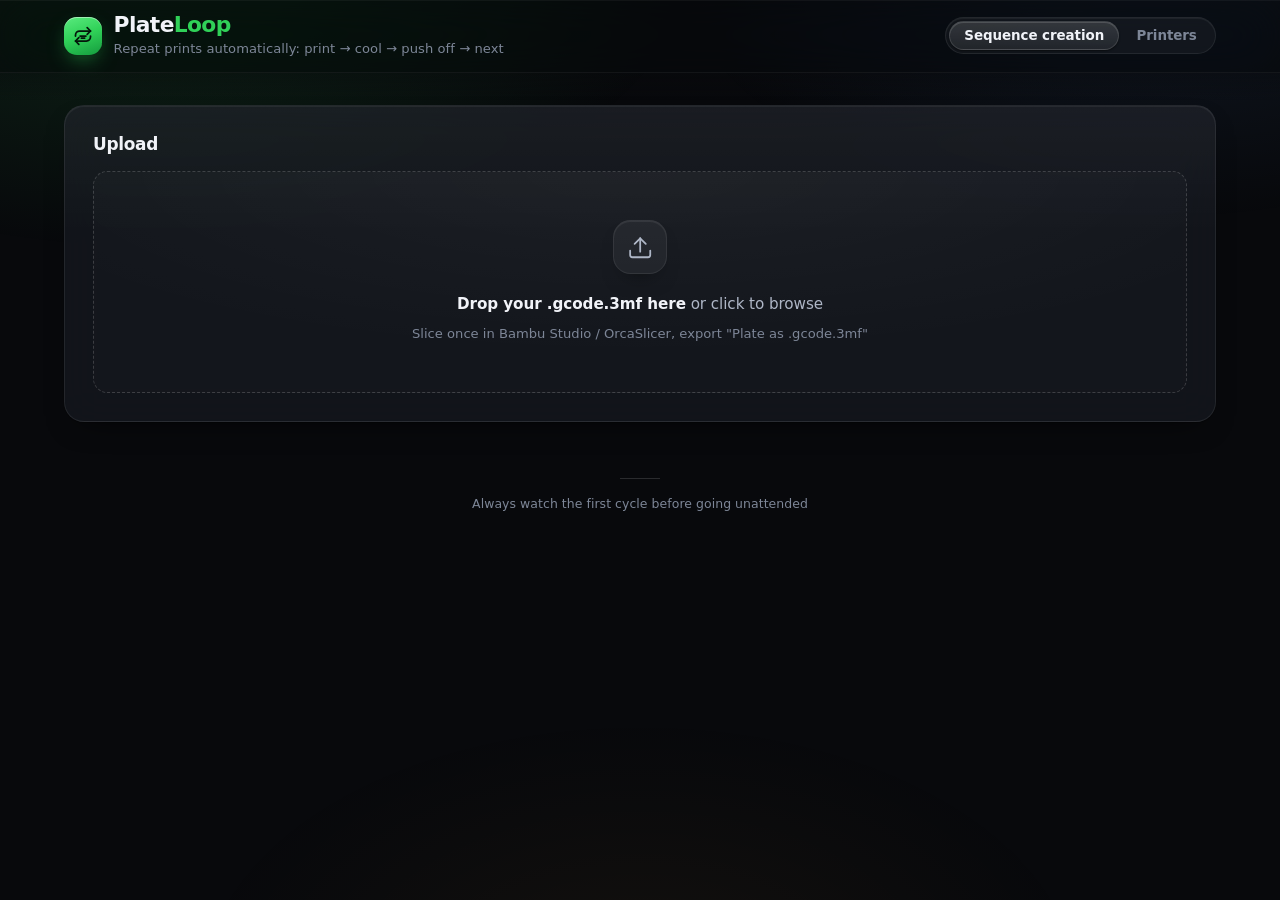
==== app/static/index.html @ 8f8ca14a "Rename to PlateLoop and refresh the interface - Rename product references across docs, Docker, CI, A" ====
<!DOCTYPE html>
<html lang="en">
<head>
<meta charset="utf-8">
<meta name="viewport" content="width=device-width, initial-scale=1">
<title>PlateLoop</title>
<style>
:root {
  color-scheme: dark;
  --bg: #08090c;
  --surface-0: #0d0f13;
  --surface-1: rgba(23, 26, 33, .72);
  --surface-2: rgba(10, 12, 16, .55);
  --surface-3: rgba(255, 255, 255, .055);
  --line-1: rgba(255, 255, 255, .075);
  --line-2: rgba(255, 255, 255, .14);
  --text-1: #f1f3f8;
  --text-2: #aeb6c6;
  --text-3: #7d8697;
  --accent: #30d158;
  --accent-dim: #1fb04a;
  --accent-ink: #03150a;
  --warning: #ffb340;
  --danger: #ff6b6b;
  --info: #64a8ff;
  --radius-1: .625rem;
  --radius-2: .9rem;
  --radius-3: 1.25rem;
  --radius-4: 1.75rem;
  --space-1: .25rem;
  --space-2: .5rem;
  --space-3: .75rem;
  --space-4: 1rem;
  --space-5: 1.5rem;
  --space-6: 2rem;
  --space-7: 2.5rem;
  --shadow-1: 0 1px 1px rgba(0, 0, 0, .35), 0 12px 32px -18px rgba(0, 0, 0, .9);
  --shadow-2: 0 40px 100px -24px rgba(0, 0, 0, .95);
  --ease-out: cubic-bezier(.16, 1, .3, 1);
  --spring: cubic-bezier(.22, 1, .36, 1);
  --focus-ring: 0 0 0 4px rgba(48, 209, 88, .16);
}

* { box-sizing: border-box; }
html { -webkit-text-size-adjust: 100%; scroll-behavior: smooth; }
body {
  margin: 0;
  font-family: system-ui, -apple-system, "Segoe UI", sans-serif;
  font-size: 100%;
  line-height: 1.5;
  color: var(--text-1);
  background: var(--bg);
  font-optical-sizing: auto;
  -webkit-font-smoothing: antialiased;
  text-rendering: optimizeLegibility;
}
a { color: var(--accent); text-decoration-thickness: 1px; text-underline-offset: 2px; }
::selection { background: rgba(48, 209, 88, .28); color: #fff; }
:focus-visible { outline: 2px solid rgba(48, 209, 88, .85); outline-offset: 3px; border-radius: var(--radius-1); box-shadow: none; }

/* ambient light behind the translucent material */
.ambient {
  position: fixed;
  inset: 0;
  z-index: -1;
  pointer-events: none;
  background:
    radial-gradient(900px 520px at 12% -8%, rgba(48, 209, 88, .16), transparent 62%),
    radial-gradient(820px 460px at 90% -6%, rgba(100, 168, 255, .10), transparent 60%),
    radial-gradient(700px 420px at 50% 110%, rgba(255, 179, 64, .05), transparent 65%);
}

/* layout */
.wrap { width: 100%; max-width: 76rem; margin: 0 auto; padding: var(--space-6); }

/* floating translucent chrome */
.topbar {
  position: sticky;
  top: 0;
  z-index: 40;
  background: rgba(8, 9, 12, .58);
  -webkit-backdrop-filter: blur(24px) saturate(170%);
  backdrop-filter: blur(24px) saturate(170%);
  border-bottom: 1px solid var(--line-1);
  box-shadow: 0 1px 0 rgba(255, 255, 255, .045) inset;
}
.topbar::after {
  content: "";
  position: absolute;
  left: 0;
  right: 0;
  bottom: -28px;
  height: 28px;
  pointer-events: none;
  background: linear-gradient(rgba(8, 9, 12, .34), transparent);
}
.topbar-inner {
  display: flex;
  align-items: center;
  justify-content: space-between;
  gap: var(--space-5);
  padding-top: .8rem;
  padding-bottom: .8rem;
}
header.top { display: flex; align-items: center; gap: var(--space-3); min-width: 0; }
.logo {
  width: 2.35rem;
  height: 2.35rem;
  border-radius: .8rem;
  background: linear-gradient(160deg, #5aeb7f, var(--accent) 48%, #159b3e);
  display: grid;
  place-items: center;
  flex-shrink: 0;
  box-shadow:
    0 1px 0 rgba(255, 255, 255, .45) inset,
    0 8px 22px -8px rgba(48, 209, 88, .75),
    0 1px 2px rgba(0, 0, 0, .5);
}
.logo svg { width: 1.25rem; height: 1.25rem; }
h1 {
  font-size: clamp(1.15rem, 1.7vw, 1.4rem);
  line-height: 1.1;
  margin: 0;
  letter-spacing: -.028em;
  font-weight: 680;
}
h1 b { color: var(--accent); font-weight: 680; }
.tagline { color: var(--text-3); font-size: .82rem; letter-spacing: .004em; margin-top: .15rem; }

/* segmented page control */
.tabs {
  position: relative;
  display: inline-flex;
  gap: .125rem;
  flex-shrink: 0;
  padding: .1875rem;
  border: 1px solid var(--line-1);
  border-radius: 999px;
  background: rgba(255, 255, 255, .045);
  box-shadow: 0 1px 0 rgba(255, 255, 255, .05) inset;
}
.tab {
  position: relative;
  z-index: 1;
  background: none;
  border: 0;
  border-radius: 999px;
  color: var(--text-3);
  font-size: .84rem;
  font-weight: 600;
  letter-spacing: -.005em;
  padding: .45rem .95rem;
  cursor: pointer;
  font-family: inherit;
  white-space: nowrap;
  transition: color .22s var(--ease-out), transform .16s var(--spring);
}
.tab:hover:not(.is-active) { color: var(--text-2); }
.tab:active { transform: scale(.97); }
.tab.is-active { color: var(--text-1); }
.tab-indicator {
  position: absolute;
  z-index: 0;
  top: .1875rem;
  bottom: .1875rem;
  left: 0;
  width: 0;
  border-radius: 999px;
  background: linear-gradient(180deg, rgba(255, 255, 255, .14), rgba(255, 255, 255, .07));
  border: 1px solid rgba(255, 255, 255, .12);
  box-shadow: 0 1px 2px rgba(0, 0, 0, .45), 0 1px 0 rgba(255, 255, 255, .14) inset;
  transition: transform .42s var(--spring), width .42s var(--spring);
  pointer-events: none;
}

/* cards: layered, translucent material */
.grid { display: grid; grid-template-columns: 1fr; gap: var(--space-5); align-items: start; }
body.has-file .grid { grid-template-columns: minmax(0, 1fr) 23rem; }
main { min-width: 0; }
.side { position: sticky; top: 5.75rem; display: flex; flex-direction: column; gap: var(--space-4); }

.card {
  position: relative;
  background:
    linear-gradient(180deg, rgba(255, 255, 255, .035), transparent 8rem),
    var(--surface-1);
  border: 1px solid var(--line-1);
  border-radius: var(--radius-3);
  padding: clamp(1.15rem, 2.4vw, 1.75rem);
  box-shadow: var(--shadow-1), 0 1px 0 rgba(255, 255, 255, .055) inset;
  -webkit-backdrop-filter: blur(20px) saturate(150%);
  backdrop-filter: blur(20px) saturate(150%);
}
.card + .card { margin-top: var(--space-4); }
.card h2 {
  font-size: 1.06rem;
  line-height: 1.25;
  margin: 0 0 var(--space-4);
  display: flex;
  align-items: center;
  gap: var(--space-2);
  letter-spacing: -.018em;
  font-weight: 650;
}
.hint { color: var(--text-3); font-size: .82rem; line-height: 1.5; margin: var(--space-2) 0 0; }

/* upload target */
.drop {
  position: relative;
  border: 1.5px dashed rgba(255, 255, 255, .17);
  border-radius: var(--radius-2);
  padding: clamp(1.75rem, 5vw, 3rem) var(--space-5);
  text-align: center;
  cursor: pointer;
  background:
    radial-gradient(90% 120% at 50% 0%, rgba(255, 255, 255, .035), transparent 70%),
    rgba(255, 255, 255, .012);
  transition:
    border-color .22s var(--ease-out),
    background .22s var(--ease-out),
    transform .22s var(--spring),
    box-shadow .22s var(--ease-out);
}
.drop:hover, .drop.is-over {
  border-color: rgba(48, 209, 88, .6);
  background:
    radial-gradient(90% 120% at 50% 0%, rgba(48, 209, 88, .1), transparent 70%),
    rgba(48, 209, 88, .025);
  box-shadow: 0 0 0 1px rgba(48, 209, 88, .08) inset;
}
.drop.is-over { transform: scale(1.004); }
.drop:active { transform: scale(.996); }
.drop.is-invalid {
  border-color: rgba(255, 107, 107, .65);
  background: rgba(255, 107, 107, .05);
  animation: nudge .32s var(--ease-out);
}
.drop .placeholder svg {
  width: 3.4rem;
  height: 3.4rem;
  padding: .8rem;
  border-radius: 1.1rem;
  color: var(--text-2);
  background: rgba(255, 255, 255, .05);
  border: 1px solid var(--line-1);
  box-shadow: 0 1px 0 rgba(255, 255, 255, .07) inset, 0 12px 24px -16px rgba(0, 0, 0, .9);
  margin-bottom: var(--space-3);
  transition: color .22s var(--ease-out), transform .3s var(--spring), border-color .22s;
}
.drop:hover .placeholder svg, .drop.is-over .placeholder svg {
  color: var(--accent);
  border-color: rgba(48, 209, 88, .3);
  transform: translateY(-2px);
}
.drop .dt { font-size: .95rem; color: var(--text-2); letter-spacing: -.005em; }
.drop .dt b { color: var(--text-1); font-weight: 640; }
.drop .fileinfo { display: none; }
.drop.has-file .fileinfo { display: block; }
.drop.has-file .placeholder { display: none; }
.fileinfo svg { filter: drop-shadow(0 6px 14px rgba(48, 209, 88, .25)); }
.fileinfo .fname { font-weight: 640; word-break: break-all; letter-spacing: -.01em; margin-top: .1rem; }
.fileinfo .fmeta { color: var(--text-3); font-size: .8rem; margin-top: .1rem; font-variant-numeric: tabular-nums; }

/* buttons: press feedback is immediate, release settles with a spring curve */
.btn {
  position: relative;
  display: inline-flex;
  align-items: center;
  justify-content: center;
  width: 100%;
  margin-top: var(--space-4);
  padding: .72rem 1.25rem;
  border: 0;
  border-radius: var(--radius-2);
  background: linear-gradient(180deg, #4be173, var(--accent) 52%, #22b64b);
  color: var(--accent-ink);
  font-family: inherit;
  font-size: .94rem;
  font-weight: 680;
  letter-spacing: -.012em;
  text-align: center;
  text-decoration: none;
  white-space: nowrap;
  cursor: pointer;
  box-shadow:
    0 1px 0 rgba(255, 255, 255, .4) inset,
    0 1px 2px rgba(0, 0, 0, .35),
    0 10px 26px -10px rgba(48, 209, 88, .65);
  transition: transform .2s var(--spring), filter .18s var(--ease-out), box-shadow .2s var(--ease-out);
  -webkit-tap-highlight-color: transparent;
}
.btn:hover { filter: brightness(1.06); box-shadow: 0 1px 0 rgba(255, 255, 255, .45) inset, 0 2px 3px rgba(0, 0, 0, .35), 0 14px 32px -10px rgba(48, 209, 88, .8); }
.btn:active { transform: scale(.97); transition-duration: .09s; filter: brightness(.98); }
.btn:disabled { opacity: .4; cursor: not-allowed; filter: saturate(.35); transform: none; box-shadow: none; }
.btn-ghost {
  background: linear-gradient(180deg, rgba(255, 255, 255, .075), rgba(255, 255, 255, .035));
  color: var(--text-2);
  border: 1px solid var(--line-2);
  box-shadow: 0 1px 0 rgba(255, 255, 255, .07) inset, 0 1px 2px rgba(0, 0, 0, .3);
}
.btn-ghost:hover { color: var(--text-1); filter: brightness(1.08); box-shadow: 0 1px 0 rgba(255, 255, 255, .1) inset, 0 1px 2px rgba(0, 0, 0, .3); }
.btn:focus-visible { outline: none; box-shadow: var(--focus-ring), 0 0 0 2px var(--bg); }
.btn-sm { width: auto; padding: .44rem .9rem; font-size: .83rem; font-weight: 620; margin-top: 0; border-radius: .7rem; }
.btn-row { display: flex; gap: var(--space-2); margin-top: 0; }

/* settings groups */
fieldset.group {
  border: 1px solid var(--line-1);
  border-radius: var(--radius-2);
  background: rgba(255, 255, 255, .015);
  padding: var(--space-3) var(--space-4) var(--space-4);
  margin: var(--space-4) 0 0;
  min-width: 0;
}
fieldset.group legend {
  font-size: .72rem;
  text-transform: uppercase;
  letter-spacing: .09em;
  color: var(--text-3);
  padding: 0 .4rem;
  font-weight: 650;
}
.field { margin-top: var(--space-3); }
.field label { display: block; font-size: .86rem; color: var(--text-2); margin-bottom: .3rem; font-weight: 560; letter-spacing: -.003em; }
.field input[type=number] {
  width: 100%;
  height: 2.75rem;
  padding: 0 .8rem;
  background: rgba(0, 0, 0, .28);
  color: var(--text-1);
  border: 1px solid var(--line-2);
  border-radius: var(--radius-1);
  font-size: .95rem;
  font-family: inherit;
  font-variant-numeric: tabular-nums;
  box-shadow: 0 1px 2px rgba(0, 0, 0, .45) inset;
  transition: border-color .18s var(--ease-out), box-shadow .18s var(--ease-out), background .18s var(--ease-out);
}
.field input[type=number]:hover { border-color: rgba(255, 255, 255, .2); }
.field input[type=number]:focus {
  outline: none;
  border-color: rgba(48, 209, 88, .7);
  background: rgba(0, 0, 0, .36);
  box-shadow: var(--focus-ring), 0 1px 2px rgba(0, 0, 0, .45) inset;
}
.field small.hint-inline { display: block; color: var(--text-3); font-size: .76rem; line-height: 1.45; margin-top: .28rem; }
.two { display: grid; grid-template-columns: 1fr 1fr; gap: var(--space-3); }

/* status chips + alerts */
.badge {
  display: inline-flex;
  align-items: center;
  gap: .35rem;
  font-size: .75rem;
  font-weight: 650;
  padding: .22rem .6rem;
  border-radius: 999px;
  border: 1px solid;
  letter-spacing: .002em;
  line-height: 1.35;
}
.badge.ok { color: var(--accent); border-color: rgba(48, 209, 88, .38); background: rgba(48, 209, 88, .09); }
.badge.warn { color: var(--warning); border-color: rgba(255, 179, 64, .38); background: rgba(255, 179, 64, .09); }
.badge.err { color: var(--danger); border-color: rgba(255, 107, 107, .38); background: rgba(255, 107, 107, .09); }
.badge.info { color: var(--info); border-color: rgba(100, 168, 255, .38); background: rgba(100, 168, 255, .09); }
.alert {
  display: flex;
  gap: .6rem;
  align-items: flex-start;
  padding: .7rem .85rem;
  border-radius: var(--radius-1);
  font-size: .84rem;
  line-height: 1.45;
  margin-top: var(--space-3);
  border: 1px solid;
  -webkit-backdrop-filter: blur(10px);
  backdrop-filter: blur(10px);
}
.alert::before {
  content: "";
  width: .42rem;
  height: .42rem;
  border-radius: 50%;
  margin-top: .45em;
  flex: 0 0 auto;
  background: currentColor;
  box-shadow: 0 0 10px currentColor;
  opacity: .9;
}
.alert.warn { color: #f5c67a; border-color: rgba(255, 179, 64, .3); background: rgba(255, 179, 64, .07); }
.alert.err { color: #ffa8a8; border-color: rgba(255, 107, 107, .3); background: rgba(255, 107, 107, .07); }
.alert.info { color: #b5d3ff; border-color: rgba(100, 168, 255, .3); background: rgba(100, 168, 255, .07); }
.alert b { font-weight: 650; }
.alert .retry { margin-left: auto; flex-shrink: 0; }

/* plate content */
.stats-flex { display: flex; gap: var(--space-4); flex-wrap: wrap; }
.stats-thumb {
  width: 100%;
  max-width: 17.5rem;
  border-radius: var(--radius-2);
  background: var(--surface-2);
  border: 1px solid var(--line-1);
  display: block;
  box-shadow: 0 14px 30px -20px rgba(0, 0, 0, .9), 0 1px 0 rgba(255, 255, 255, .045) inset;
}
.table-scroll { overflow-x: auto; }
table.stat { width: 100%; border-collapse: collapse; font-size: .88rem; }
table.stat td { padding: .25rem .6rem .25rem 0; vertical-align: top; }
table.stat td:first-child { color: var(--text-3); white-space: nowrap; width: 1%; }
table.stat td:last-child { color: var(--text-1); }
table.objtable { width: 100%; border-collapse: collapse; font-size: .84rem; }
table.objtable th {
  text-align: left;
  color: var(--text-3);
  font-size: .72rem;
  text-transform: uppercase;
  letter-spacing: .06em;
  padding: .5rem .6rem .5rem 0;
  border-bottom: 1px solid var(--line-2);
  font-weight: 650;
  white-space: nowrap;
}
table.objtable td { padding: .55rem .6rem .55rem 0; border-bottom: 1px solid var(--line-1); vertical-align: middle; }
table.objtable tbody tr { transition: background .16s var(--ease-out); }
table.objtable tbody tr:hover { background: rgba(255, 255, 255, .022); }
table.objtable tr:last-child td { border-bottom: 0; }
table.objtable .objname { font-weight: 600; white-space: nowrap; letter-spacing: -.005em; }
table.objtable .mono { font-variant-numeric: tabular-nums; white-space: nowrap; }

.plate-totals {
  display: flex;
  gap: var(--space-5);
  flex-wrap: wrap;
  margin-top: var(--space-3);
  padding: .7rem .9rem;
  background: rgba(255, 255, 255, .025);
  border: 1px solid var(--line-1);
  border-radius: var(--radius-1);
  font-size: .84rem;
  box-shadow: 0 1px 0 rgba(255, 255, 255, .035) inset;
}
.plate-flex { display: flex; gap: var(--space-4); flex-wrap: wrap; align-items: flex-start; }
.plate-visual { flex: 0 0 13.75rem; }
.plate-visual .stats-thumb { width: 100%; max-width: 13.75rem; }
.plate-data { flex: 1 1 17rem; min-width: 0; }
.plate-fil-colors { display: flex; gap: .375rem; flex-wrap: wrap; margin-top: var(--space-2); }
.plate-block + .plate-block { border-top: 1px solid var(--line-1); margin-top: var(--space-5); padding-top: var(--space-5); }
.plate-prints { margin-top: var(--space-3); max-width: 15rem; }

.plate-tabs { display: flex; gap: .375rem; flex-wrap: wrap; }
.plate-tabs button {
  background: rgba(255, 255, 255, .04);
  color: var(--text-2);
  border: 1px solid var(--line-2);
  border-radius: 999px;
  padding: .2rem .65rem;
  font-size: .75rem;
  font-weight: 600;
  cursor: pointer;
  font-family: inherit;
  transition: color .16s var(--ease-out), background .16s, border-color .16s, transform .14s var(--spring);
}
.plate-tabs button:hover { color: var(--text-1); background: rgba(255, 255, 255, .07); }
.plate-tabs button:active { transform: scale(.96); }
.plate-tabs button.is-active { color: var(--accent); border-color: rgba(48, 209, 88, .5); background: rgba(48, 209, 88, .1); }

.total-check { margin-top: var(--space-3); display: flex; gap: var(--space-2); flex-wrap: wrap; align-items: center; }
.plate-totals .pt-item { color: var(--text-2); }
.plate-totals .pt-item b { color: var(--text-1); font-weight: 640; }

.total-card {
  background:
    linear-gradient(180deg, rgba(255, 255, 255, .04), rgba(255, 255, 255, .012)),
    rgba(10, 12, 16, .35);
  border: 1px solid var(--line-1);
  border-radius: var(--radius-2);
  padding: var(--space-4);
  margin-top: var(--space-4);
  box-shadow: 0 1px 0 rgba(255, 255, 255, .045) inset;
}
.total-card .tt {
  font-size: .72rem;
  text-transform: uppercase;
  letter-spacing: .09em;
  color: var(--text-3);
  font-weight: 650;
  margin-bottom: var(--space-3);
}
.total-grid { display: grid; grid-template-columns: repeat(3, 1fr); gap: var(--space-3); }
.total-grid .cell.wide { grid-column: 1 / -1; }
.total-grid .cell .v { font-size: 1.5rem; font-weight: 700; letter-spacing: -.035em; line-height: 1.15; font-variant-numeric: tabular-nums; }
.total-grid .cell .k { color: var(--text-3); font-size: .75rem; margin-top: .12rem; letter-spacing: .005em; }
.fil-colors { display: flex; gap: .375rem; flex-wrap: wrap; margin-top: var(--space-3); }
.fil-chip {
  display: inline-flex;
  align-items: center;
  gap: .35rem;
  font-size: .75rem;
  color: var(--text-2);
  background: rgba(255, 255, 255, .045);
  border: 1px solid var(--line-1);
  border-radius: 999px;
  padding: .2rem .6rem;
  font-variant-numeric: tabular-nums;
  box-shadow: 0 1px 0 rgba(255, 255, 255, .04) inset;
}
.fil-chip .dot { width: .55rem; height: .55rem; border-radius: 50%; border: 1px solid rgba(255, 255, 255, .3); box-shadow: 0 0 6px rgba(0, 0, 0, .4) inset; }

/* result */
#result:empty { display: none; }
.result-ok {
  border: 1px solid rgba(48, 209, 88, .34);
  background: linear-gradient(180deg, rgba(48, 209, 88, .1), rgba(48, 209, 88, .045));
  border-radius: var(--radius-2);
  padding: var(--space-4);
  margin-top: var(--space-4);
  box-shadow: 0 1px 0 rgba(255, 255, 255, .07) inset;
  animation: riseIn .45s var(--spring) both;
}
.result-ok .dl { display: flex; align-items: center; gap: .65rem; margin-bottom: var(--space-2); }
.result-ok .dl > div { min-width: 0; }
.result-ok svg.check {
  width: 1.4rem !important;
  height: 1.4rem !important;
  color: var(--accent);
  flex-shrink: 0;
  filter: drop-shadow(0 2px 8px rgba(48, 209, 88, .5));
}
.stale-note {
  display: none;
  border: 1px solid rgba(255, 179, 64, .32);
  background: rgba(255, 179, 64, .07);
  color: #f5c67a;
  border-radius: var(--radius-2);
  padding: .7rem 1rem;
  margin-top: var(--space-4);
  font-size: .85rem;
  line-height: 1.45;
}
.stale-note.show { display: flex; gap: .6rem; align-items: center; flex-wrap: wrap; animation: riseIn .4s var(--spring) both; }
.stale-note button { margin-left: auto; }

/* progress */
.progress {
  display: none;
  height: .3rem;
  background: rgba(255, 255, 255, .07);
  border-radius: 999px;
  overflow: hidden;
  margin-top: var(--space-4);
  box-shadow: 0 1px 2px rgba(0, 0, 0, .5) inset;
}
.progress.show { display: block; }
.progress .bar {
  position: relative;
  height: 100%;
  width: 0%;
  background: linear-gradient(90deg, var(--accent-dim), var(--accent));
  border-radius: 999px;
  box-shadow: 0 0 12px rgba(48, 209, 88, .55);
  transition: width .4s var(--spring);
}
.progress .bar::after {
  content: "";
  position: absolute;
  inset: 0;
  background: linear-gradient(100deg, transparent 20%, rgba(255, 255, 255, .55) 50%, transparent 80%);
  background-size: 220% 100%;
  animation: shimmer 1.1s linear infinite;
  opacity: .5;
}
.progress-label { display: none; color: var(--text-3); font-size: .78rem; margin-top: .35rem; font-variant-numeric: tabular-nums; }
.progress-label.show { display: block; }

/* ejection preview */
.anim-head { display: flex; align-items: center; gap: var(--space-2); flex-wrap: wrap; margin-bottom: var(--space-3); }
canvas#animCanvas {
  width: 100%;
  border-radius: var(--radius-2);
  background: radial-gradient(85% 75% at 50% 18%, #12151c, #0a0c10);
  border: 1px solid var(--line-1);
  display: block;
  box-shadow: 0 1px 0 rgba(255, 255, 255, .045) inset, 0 18px 40px -30px rgba(0, 0, 0, .9);
}
.tl { display: flex; align-items: center; gap: .65rem; margin-top: var(--space-3); }
.tl input[type=range] {
  -webkit-appearance: none;
  appearance: none;
  flex: 1;
  height: 1.35rem;
  margin: 0;
  cursor: pointer;
  accent-color: var(--accent);
  background: transparent;
}
input[type=range]::-webkit-slider-runnable-track { height: .25rem; border-radius: 999px; background: rgba(255, 255, 255, .13); }
input[type=range]::-webkit-slider-thumb {
  -webkit-appearance: none;
  appearance: none;
  width: 1rem;
  height: 1rem;
  margin-top: -.375rem;
  border-radius: 50%;
  background: #f1f3f8;
  border: 0;
  box-shadow: 0 1px 4px rgba(0, 0, 0, .55), 0 0 0 1px rgba(0, 0, 0, .15);
  transition: transform .16s var(--spring), box-shadow .16s var(--ease-out);
}
input[type=range]:active::-webkit-slider-thumb { transform: scale(1.14); box-shadow: 0 1px 6px rgba(0, 0, 0, .6), 0 0 0 5px rgba(48, 209, 88, .16); }
input[type=range]::-moz-range-track { height: .25rem; border-radius: 999px; background: rgba(255, 255, 255, .13); }
input[type=range]::-moz-range-thumb { width: 1rem; height: 1rem; border: 0; border-radius: 50%; background: #f1f3f8; box-shadow: 0 1px 4px rgba(0, 0, 0, .55); }
.tl .pos { font-size: .78rem; color: var(--text-3); white-space: nowrap; font-variant-numeric: tabular-nums; }
.anim-label { min-height: 2.4rem; margin-top: var(--space-2); font-size: .88rem; line-height: 1.45; letter-spacing: -.005em; }
.legend { display: flex; gap: var(--space-3); flex-wrap: wrap; margin-top: var(--space-2); font-size: .74rem; color: var(--text-3); }
.legend .li { display: inline-flex; align-items: center; gap: .35rem; }
.legend .sw { width: .62rem; height: .62rem; border-radius: .2rem; }
.kbd-hint { color: var(--text-3); font-size: .74rem; margin-top: .4rem; }
kbd {
  background: rgba(255, 255, 255, .06);
  border: 1px solid var(--line-2);
  border-bottom-width: 1.5px;
  border-radius: .3rem;
  padding: .02rem .3rem;
  font-size: .7rem;
  font-family: inherit;
  box-shadow: 0 1px 0 rgba(255, 255, 255, .06) inset;
}
.anim-placeholder { text-align: center; color: var(--text-3); font-size: .85rem; padding: var(--space-5) 0; line-height: 1.5; }
.anim-placeholder svg { width: 2.1rem; height: 2.1rem; display: block; margin: 0 auto var(--space-2); opacity: .45; }

/* printers table */
table.printers { width: 100%; border-collapse: collapse; font-size: .87rem; margin-top: var(--space-2); }
table.printers th {
  text-align: left;
  color: var(--text-3);
  font-size: .72rem;
  text-transform: uppercase;
  letter-spacing: .07em;
  padding: .55rem .6rem .55rem 0;
  border-bottom: 1px solid var(--line-2);
  font-weight: 650;
}
table.printers td { padding: .62rem .6rem .62rem 0; border-bottom: 1px solid var(--line-1); vertical-align: top; }
table.printers tbody tr { transition: background .16s var(--ease-out); }
table.printers tbody tr:hover { background: rgba(255, 255, 255, .022); }
table.printers tr:last-child td { border-bottom: 0; }
table.printers td.pname { font-weight: 650; color: var(--text-1); white-space: nowrap; letter-spacing: -.005em; }
table.printers td .sub { color: var(--text-3); font-size: .75rem; display: block; margin-top: .1rem; font-weight: 400; }
table.printers .mono { font-variant-numeric: tabular-nums; white-space: nowrap; }

/* confirm sheet */
.modal-back {
  position: fixed;
  inset: 0;
  z-index: 50;
  display: grid;
  place-items: center;
  padding: var(--space-4);
  overflow-y: auto;
  background: rgba(4, 6, 9, .62);
  -webkit-backdrop-filter: blur(8px) saturate(120%);
  backdrop-filter: blur(8px) saturate(120%);
  opacity: 0;
  visibility: hidden;
  pointer-events: none;
  transition: opacity .28s var(--ease-out), visibility 0s linear .28s;
}
.modal-back.show {
  opacity: 1;
  visibility: visible;
  pointer-events: auto;
  transition: opacity .28s var(--ease-out), visibility 0s;
}
.modal-back.is-closing { opacity: 0; }
.modal {
  width: 100%;
  max-width: 30rem;
  padding: clamp(1.25rem, 3vw, 1.9rem);
  border-radius: var(--radius-4);
  border: 1px solid rgba(255, 255, 255, .13);
  background:
    linear-gradient(180deg, rgba(255, 255, 255, .08), transparent 55%),
    rgba(26, 29, 37, .9);
  -webkit-backdrop-filter: blur(40px) saturate(170%);
  backdrop-filter: blur(40px) saturate(170%);
  box-shadow: var(--shadow-2), 0 1px 0 rgba(255, 255, 255, .14) inset;
  opacity: 0;
  transform: scale(.955) translateY(.6rem);
  filter: blur(7px);
  transition:
    transform .42s var(--spring),
    opacity .26s var(--ease-out),
    filter .32s var(--ease-out);
  will-change: transform, opacity, filter;
}
.modal-back.show .modal { opacity: 1; transform: scale(1) translateY(0); filter: blur(0); }
.modal-back.is-closing .modal { opacity: 0; transform: scale(.97) translateY(.35rem); filter: blur(4px); }
.modal h3 { margin: 0 0 var(--space-4); font-size: 1.12rem; line-height: 1.25; letter-spacing: -.024em; font-weight: 660; }
.recap {
  background: rgba(0, 0, 0, .22);
  border: 1px solid var(--line-1);
  border-radius: var(--radius-2);
  padding: var(--space-4);
  font-size: .87rem;
  box-shadow: 0 1px 2px rgba(0, 0, 0, .35) inset;
}
.recap .row-l { display: flex; justify-content: space-between; gap: var(--space-3); padding: .18rem 0; }
.recap .row-l .k { color: var(--text-3); }
.recap .row-l .v { font-weight: 600; text-align: right; font-variant-numeric: tabular-nums; }
.recap hr { border: 0; border-top: 1px solid var(--line-1); margin: var(--space-2) 0; }
.modal .actions { display: flex; gap: var(--space-2); margin-top: var(--space-5); }
.modal .actions .btn { flex: 1; width: auto; margin-top: 0; }

/* footer + utilities */
footer.foot { color: var(--text-3); font-size: .78rem; text-align: center; padding: var(--space-6) 0 var(--space-4); letter-spacing: .004em; }
footer.foot::before { content: ""; display: block; width: 2.5rem; height: 1px; margin: 0 auto var(--space-4); background: var(--line-2); }
footer.foot code { background: rgba(255, 255, 255, .05); border: 1px solid var(--line-1); border-radius: .3rem; padding: .06rem .3rem; font-size: .72rem; }

.skel {
  background: linear-gradient(90deg, rgba(255, 255, 255, .05) 25%, rgba(255, 255, 255, .1) 50%, rgba(255, 255, 255, .05) 75%);
  background-size: 200% 100%;
  animation: sk 1.3s ease-in-out infinite;
  border-radius: .4rem;
  height: .875rem;
}
.skel + .skel { margin-top: .5rem; }

#pageSequence, #pagePrinters { animation: pageIn .5s var(--spring) both; }
.plate-block { animation: riseIn .5s var(--spring) both; }

@keyframes pageIn { from { opacity: 0; transform: translateY(.4rem); } to { opacity: 1; transform: none; } }
@keyframes riseIn { from { opacity: 0; transform: translateY(.5rem) scale(.995); } to { opacity: 1; transform: none; } }
@keyframes nudge { 0%, 100% { transform: translateX(0); } 30% { transform: translateX(-4px); } 65% { transform: translateX(3px); } }
@keyframes shimmer { from { background-position: 220% 0; } to { background-position: -220% 0; } }
@keyframes sk { 0% { background-position: 200% 0; } 100% { background-position: -200% 0; } }

/* thin, unobtrusive scrollbars */
* { scrollbar-width: thin; scrollbar-color: rgba(255, 255, 255, .16) transparent; }
::-webkit-scrollbar { width: .625rem; height: .625rem; }
::-webkit-scrollbar-track { background: transparent; }
::-webkit-scrollbar-thumb { background: rgba(255, 255, 255, .14); border-radius: 999px; border: .18rem solid transparent; background-clip: content-box; }
::-webkit-scrollbar-thumb:hover { background: rgba(255, 255, 255, .24); background-clip: content-box; }

/* responsive */
@media (max-width: 920px) {
  .wrap { padding: var(--space-4); }
  body.has-file .grid { grid-template-columns: 1fr; }
  .side { position: static; }
}
@media (max-width: 760px) {
  .topbar-inner { flex-direction: column; align-items: stretch; gap: .65rem; }
  .tabs { display: flex; width: 100%; }
  .tab { flex: 1; text-align: center; }
  .total-grid { grid-template-columns: repeat(2, 1fr); }
}
@media (max-width: 560px) {
  .wrap { padding: var(--space-3); }
  .card { border-radius: var(--radius-2); }
  .two { grid-template-columns: 1fr; }
  .plate-visual { flex-basis: 100%; }
  .plate-visual .stats-thumb { max-width: 100%; }
  .total-grid { grid-template-columns: 1fr; }
  .modal .actions { flex-direction: column-reverse; }
}

/* accessibility: gentler equivalents, not removal */
@media (prefers-reduced-motion: reduce) {
  html { scroll-behavior: auto; }
  *, *::before, *::after {
    animation-duration: .01ms !important;
    animation-iteration-count: 1 !important;
    transition-duration: .01ms !important;
    transition-delay: 0s !important;
  }
  .drop:hover .placeholder svg, .drop.is-over .placeholder svg { transform: none; }
  .modal { filter: none; transform: none; }
}
@media (prefers-reduced-transparency: reduce) {
  .topbar, .card, .modal, .alert { -webkit-backdrop-filter: none; backdrop-filter: none; }
  .topbar { background: #0b0d11; }
  .card { background: #151820; }
  .modal { background: #181b22; }
  .alert.warn { background: rgba(255, 179, 64, .12); }
  .alert.err { background: rgba(255, 107, 107, .12); }
  .alert.info { background: rgba(100, 168, 255, .12); }
}
@media (prefers-contrast: more) {
  :root {
    --text-2: #d4d9e3;
    --text-3: #aab2c2;
    --line-1: rgba(255, 255, 255, .24);
    --line-2: rgba(255, 255, 255, .4);
  }
  .card, .topbar, .modal { background: #101319; }
  .field input[type=number] { background: #07090c; }
}
</style>
</head>
<body>
<div class="ambient" aria-hidden="true"></div>

<div class="topbar">
  <div class="wrap topbar-inner">
  <header class="top">
    <div class="logo" aria-hidden="true">
      <svg viewBox="0 0 24 24" fill="none" stroke="#04160b" stroke-width="2.1" stroke-linecap="round" stroke-linejoin="round">
        <path d="M21 6H8a5 5 0 0 0-5 5v1"/>
        <path d="M17 2l4 4-4 4"/>
        <path d="M3 18h13a5 5 0 0 0 5-5v-1"/>
        <path d="M7 22l-4-4 4-4"/>
        <path d="M8.5 12h7"/>
        <path d="M10 14.5h4"/>
      </svg>
    </div>
    <div>
      <h1>Plate<b>Loop</b></h1>
      <div class="tagline">Repeat prints automatically: print → cool → push off → next</div>
    </div>
  </header>

  <nav class="tabs" aria-label="Pages">
    <span class="tab-indicator" aria-hidden="true"></span>
    <button class="tab is-active" id="tabSequence" onclick="showPage('sequence')">Sequence creation</button>
    <button class="tab" id="tabPrinters" onclick="showPage('printers')">Printers</button>
  </nav>
  </div>
</div>

<div class="wrap">
  <!-- ============ PAGE: sequence creation ============ -->
  <div id="pageSequence">
  <div class="grid">
    <main>
      <!-- upload -->
      <section class="card">
        <h2>Upload</h2>
        <div class="drop" id="drop" tabindex="0" role="button" aria-label="Choose a sliced .gcode.3mf file">
          <div class="placeholder">
            <svg viewBox="0 0 24 24" fill="none" stroke="currentColor" stroke-width="1.6" stroke-linecap="round" stroke-linejoin="round"><path d="M21 15v4a2 2 0 0 1-2 2H5a2 2 0 0 1-2-2v-4"/><path d="m7 9 5-5 5 5"/><path d="M12 4v12"/></svg>
            <div class="dt"><b>Drop your .gcode.3mf here</b> or click to browse</div>
            <div class="hint">Slice once in Bambu Studio / OrcaSlicer, export "Plate as .gcode.3mf"</div>
          </div>
          <div class="fileinfo">
            <svg viewBox="0 0 24 24" fill="none" stroke="#30d158" stroke-width="2" style="width:30px;height:30px" stroke-linecap="round" stroke-linejoin="round"><path d="M21 15v4a2 2 0 0 1-2 2H5a2 2 0 0 1-2-2v-4"/><path d="m7 10 5 5 5-5"/><path d="M12 15V3"/></svg>
            <div class="fname" id="fname">—</div>
            <div class="fmeta" id="fmeta">—</div>
            <div class="hint">Click to replace</div>
          </div>
        </div>
        <input type="file" id="file" accept=".3mf" hidden>
        <div id="uploadAlert"></div>
        <div id="warningsBox"></div>
      </section>

      <!-- plate: one block per plate (preview, objects, plate totals, prints) -->
      <section class="card" id="plateCard" style="display:none">
        <h2>Plate contents</h2>
        <div id="platesWrap"></div>
      </section>

      <!-- configure -->
      <section class="card" id="configCard" style="display:none">
        <h2>Configure the sequence</h2>
        <p class="hint" style="margin:-8px 0 4px">Set the number of prints per plate above, under "Plate contents".</p>

        <fieldset class="group">
          <legend>Ejection mechanics</legend>
          <div class="two">
            <div class="field">
              <label for="pushz" title="Z height of the toolhead edge above the plate during the push">Push height (mm)</label>
              <input type="number" id="pushz" value="0.4" min="0.1" max="2" step="0.05" autocomplete="off">
              <small class="hint-inline">Toolhead edge height above the plate</small>
            </div>
            <div class="field">
              <label for="tlift" title="Extra Z gap above the tallest object on the plate">Lift height (mm)</label>
              <input type="number" id="tlift" value="5" min="1" max="50" step="0.5" autocomplete="off">
              <small class="hint-inline">Toolhead gap above the tallest object</small>
            </div>
          </div>
        </fieldset>

        <fieldset class="group">
          <legend>Safety</legend>
          <div class="two">
            <div class="field">
              <label for="cooltemp" title="The part is pushed once the plate has cooled to this temperature">Ejection bed temp (°C)</label>
              <input type="number" id="cooltemp" value="45" min="20" max="100" autocomplete="off">
              <small class="hint-inline">Plate temperature when the part is ejected</small>
            </div>
            <div class="field">
              <label for="safetywait" title="Extra dwell after the bed reached the cooldown temperature, before the push">Safety wait (s)</label>
              <input type="number" id="safetywait" value="60" min="0" max="600" autocomplete="off">
              <small class="hint-inline">Dwell before every push</small>
            </div>
          </div>
          <div class="field">
            <label for="minheight" title="Parts below this height risk jamming the toolhead; 0 = no check">Min height check (mm)</label>
            <input type="number" id="minheight" value="7" min="0" max="100" step="0.5" autocomplete="off">
            <small class="hint-inline">Minimum part height to be pushed off cleanly</small>
          </div>
        </fieldset>

        <div class="total-card" id="totalCard" style="display:none">
          <div class="tt">Sequence totals</div>
          <div class="total-grid" id="totalGrid"></div>
          <div class="total-check" id="totalCheck"></div>
        </div>

        <div class="progress" id="progress"><div class="bar" id="progBar"></div></div>
        <div class="progress-label" id="progLabel"></div>

        <button class="btn" id="go" onclick="openConfirm()">Build sequence file</button>
        <div id="result" aria-live="polite"></div>
        <div class="stale-note" id="staleNote">⚠ Settings changed since the last build — the file below may be outdated. <button class="btn btn-sm" onclick="openConfirm()">Rebuild</button></div>
      </section>
    </main>

    <!-- right: sticky preview -->
    <aside class="side">
      <section class="card" id="animCard" style="display:none">
        <div class="anim-head">
          <h2 style="margin:0">Ejection preview</h2>
          <div id="animPlateTabs" class="plate-tabs"></div>
        </div>
        <div id="animEmpty" class="anim-placeholder">
          <svg viewBox="0 0 24 24" fill="none" stroke="currentColor" stroke-width="1.5" stroke-linecap="round" stroke-linejoin="round"><rect x="3" y="3" width="18" height="18" rx="2"/><path d="M3 9h18"/><path d="M9 21V9"/></svg>
          <span id="animEmptyText">Build the sequence to preview the ejection</span>
        </div>
        <div id="animWrap" style="display:none">
          <canvas id="animCanvas" role="img" aria-label="Ejection animation: toolhead pushes the object off the plate"></canvas>
          <div class="tl">
            <input type="range" id="scrub" min="0" max="0" value="0" aria-label="Animation step">
            <span class="pos" id="animPos">Step 1/1</span>
          </div>
          <div class="anim-label" id="animLabel" aria-live="polite">—</div>
          <div class="legend">
            <span class="li"><span class="sw" style="background:rgba(48,209,88,.4);border:1px solid #30d158"></span> Object</span>
            <span class="li"><span class="sw" style="background:rgba(255,179,64,.5);border:1px solid #ffb340"></span> Toolhead</span>
            <span class="li"><span class="sw" style="background:#1b1f27;border:1px solid #39404f"></span> Build plate</span>
            <span class="li"><span class="sw" style="border:1px dashed #30d158;background:transparent"></span> Drop zone</span>
          </div>
          <div class="kbd-hint"><kbd>←</kbd> <kbd>→</kbd> step · <kbd>Space</kbd> play/pause</div>
        </div>
      </section>
    </aside>
  </div>
  </div><!-- /pageSequence -->

  <!-- ============ PAGE: printers ============ -->
  <div id="pagePrinters" style="display:none">
    <section class="card">
      <h2>Printer compatibility</h2>
      <div id="printersTableWrap"></div>
    </section>
  </div><!-- /pagePrinters -->

  <footer class="foot">
    Always watch the first cycle before going unattended
  </footer>
</div>

<!-- confirm modal -->
<div class="modal-back" id="modalBack">
  <div class="modal" role="dialog" aria-modal="true" aria-labelledby="mTitle">
    <h3 id="mTitle">Build this sequence?</h3>
    <div class="recap" id="recap"></div>
    <div id="modalAlerts"></div>
    <div class="actions">
      <button class="btn btn-ghost btn-sm" onclick="closeConfirm()">Cancel</button>
      <button class="btn btn-sm" id="buildBtn" onclick="buildSequence()" style="width:auto; margin-top:0">Build</button>
    </div>
  </div>
</div>

<script>
'use strict';
const $ = id => document.getElementById(id);
const esc = s => { const d = document.createElement('div'); d.textContent = s == null ? '' : String(s); return d.innerHTML; };
const MAX_UPLOAD_MB = window.APP_MAX_UPLOAD_MB || 300;

// ===== state =====
let currentFile = null, stats = null, lastBuildName = null;
let anim = { data: null, idx: 0, timer: null, speed: 900, plate: 1 };

// ===== helpers =====
function fmtTime(sec) {
  if (!sec || sec <= 0) return '—';
  sec = Math.round(sec);
  const d = Math.floor(sec / 86400), h = Math.floor((sec % 86400) / 3600), m = Math.round((sec % 3600) / 60), s = sec % 60;
  const parts = [];
  if (d) parts.push(d + 'd');
  if (h) parts.push(h + 'h');
  if (m && !d) parts.push(m + 'm');
  if (!parts.length && s) parts.push(s + 's');
  return parts.join(' ') || (m + 'm');
}
function badge(cls, text) { return '<span class="badge ' + cls + '">' + text + '</span>'; }
function alertBox(kind, html) { return '<div class="alert ' + kind + '" role="alert">' + html + '</div>'; }

// ===== dropzone =====
const drop = $('drop'), fileInput = $('file');
drop.addEventListener('click', () => fileInput.click());
drop.addEventListener('keydown', e => { if (e.key === 'Enter' || e.key === ' ') { e.preventDefault(); fileInput.click(); } });
['dragenter','dragover'].forEach(ev => drop.addEventListener(ev, e => { e.preventDefault(); drop.classList.add('is-over'); }));
['dragleave','drop'].forEach(ev => drop.addEventListener(ev, e => { e.preventDefault(); drop.classList.remove('is-over'); }));
drop.addEventListener('drop', e => { const f = e.dataTransfer.files[0]; if (f) handleFile(f); });
fileInput.addEventListener('change', () => { if (fileInput.files[0]) handleFile(fileInput.files[0]); });

function handleFile(f) {
  $('uploadAlert').innerHTML = '';
  if (!f.name.toLowerCase().endsWith('.3mf')) {
    $('uploadAlert').innerHTML = alertBox('err', '<b>Not a .3mf file.</b> Export from Bambu Studio: File → Export → Plate as .gcode.3mf');
    drop.classList.add('is-invalid'); setTimeout(() => drop.classList.remove('is-invalid'), 1600);
    return;
  }
  if (f.size > MAX_UPLOAD_MB * 1024 * 1024) {
    $('uploadAlert').innerHTML = alertBox('err', '<b>File larger than ' + MAX_UPLOAD_MB + ' MB.</b>');
    return;
  }
  currentFile = f; stats = null; lastBuildName = null;
  drop.classList.add('has-file');
  $('fname').textContent = f.name;
  $('fmeta').textContent = (f.size / 1024 / 1024).toFixed(1) + ' MB';
  $('result').innerHTML = ''; $('staleNote').classList.remove('show');
  // hide everything that belonged to the previous file until stats arrive
  $('plateCard').style.display = 'none';
  $('configCard').style.display = 'none';
  $('animCard').style.display = 'none';
  $('totalCard').style.display = 'none';
  $('platesWrap').innerHTML = '';
  $('warningsBox').innerHTML = '';
  document.body.classList.add('has-file');
  fileInput.value = '';
  // reset animation until next build
  anim.data = null; anim.plate = 1; stopPlay();
  $('animPlateTabs').innerHTML = '';
  $('animWrap').style.display = 'none';
  $('animEmpty').style.display = 'block';
  $('animEmptyText').textContent = 'Build the sequence to preview the ejection';
  loadStats();
}

// ===== stats =====
async function loadStats() {
  if (!currentFile) return;
  $('uploadAlert').innerHTML = alertBox('info', 'Reading file…');
  const fd = new FormData(); fd.append('file', currentFile);
  let resp;
  try { resp = await fetch('/api/stats', { method: 'POST', body: fd }); }
  catch (e) { $('uploadAlert').innerHTML = alertBox('err', '<b>Connection failed.</b> Is the app running?'); return; }
  if (!resp.ok) {
    const err = await resp.json().catch(() => ({ detail: 'Unknown error' }));
    $('uploadAlert').innerHTML = alertBox('err', '<b>Could not parse this file.</b> ' + esc(err.detail || '') + (resp.status === 400 && /slice/i.test(err.detail || '') ? '<br><span class="hint">Slice it in Bambu Studio first, then export "Plate as .gcode.3mf".</span>' : ''));
    return;
  }
  stats = await resp.json();
  $('uploadAlert').innerHTML = '';
  renderStats();
}

function _filChips(filaments) {
  return (filaments || []).map(f => {
    const col = f.color && /^#[0-9a-fA-F]{6,8}$/.test(f.color) ? f.color : null;
    const g = Math.round((f.weight_g || 0) * 10) / 10;
    return '<span class="fil-chip">' + (col ? '<span class="dot" style="background:' + col + '"></span>' : '') + esc(f.type) + ' ' + g.toLocaleString('en-US') + ' g</span>';
  }).join('');
}

// sequence-wide filament consumption: per color/type summed over all
// active plates times their configured prints
function _sequenceFilaments(plates, prints) {
  const agg = {};
  (plates || []).forEach(function (p) {
    const n = prints[p.index] || 0;
    (p.filaments || []).forEach(function (f) {
      const key = (f.type || '') + '|' + (f.color || '');
      const e = agg[key] || (agg[key] = { type: f.type, color: f.color, weight_g: 0 });
      e.weight_g += (f.weight_g || 0) * n;
    });
  });
  return Object.keys(agg).map(k => agg[k]).filter(f => f.weight_g > 0)
    .sort((a, b) => b.weight_g - a.weight_g);
}

function _objTable(plate) {
  if (!plate.objects || !plate.objects.length) return '<div class="hint">No objects found on this plate.</div>';
  return '<div class="table-scroll" style="margin-top:var(--space-4)"><table class="objtable"><thead><tr>' +
    '<th>Object</th><th>W × D × H (mm)</th><th>Filament (est.)</th>' +
    '</tr></thead><tbody>' +
    plate.objects.map(function (o) {
      const fil = o.multi ? (o.filament_g_est + ' g <span class="hint">(' + o.share_pct + '%)</span>') : ((plate.filament_weight_g || 0) + ' g');
      return '<tr>' +
        '<td class="objname">' + esc(o.name) + '</td>' +
        '<td class="mono">' + o.width_mm + ' × ' + o.depth_mm + ' × ' + o.height_mm + '</td>' +
        '<td class="mono">' + fil + '</td>' +
        '</tr>';
    }).join('') + '</tbody></table></div>';
}

function renderStats() {
  const s = stats;
  const plates = (s.plates && s.plates.length) ? s.plates : [{
    index: 1, print_time_human: s.print_time_human, print_time_sec: s.print_time_sec,
    filament_weight_g: s.filament_weight_g, layer_count: s.layer_count,
    max_z_height: s.max_z_height, filaments: s.filaments, thumbnail: s.thumbnail,
    objects: s.objects,
  }];
  $('plateCard').style.display = 'block';
  $('configCard').style.display = 'block';
  $('animCard').style.display = 'block';
  $('totalCard').style.display = 'block';

  $('platesWrap').innerHTML = plates.map(function (p) {
    const thumb = p.thumbnail
      ? '<img class="stats-thumb" src="' + p.thumbnail + '" alt="Plate ' + p.index + ' render preview">'
      : '<div class="hint">No plate preview</div>';
    const meta =
      (s.printer_model ? '<b>Printer:</b> ' + esc(s.printer_model) + ' · ' : '') +
      (p.max_z_height ? '<b>Tallest object:</b> ' + p.max_z_height + ' mm · ' : '') +
      (s.slicer_version ? '<b>Slicer:</b> Bambu Studio ' + esc(s.slicer_version) : '');
    return '<div class="plate-block">' +
      '<div class="plate-flex">' +
        '<div class="plate-visual">' + thumb + '</div>' +
        '<div class="plate-data">' +
          '<div class="plate-totals">' +
            '<span class="pt-item"><b>Plate ' + p.index + '</b></span>' +
            '<span class="pt-item"><b>Print time:</b> ' + esc(p.print_time_human || '—') + '</span>' +
            '<span class="pt-item"><b>Filament:</b> ' + (p.filament_weight_g || 0) + ' g</span>' +
            '<span class="pt-item"><b>Layers:</b> ' + (p.layer_count || '—') + '</span>' +
          '</div>' +
          '<div class="plate-fil-colors">' + _filChips(p.filaments) + '</div>' +
          '<div class="hint" style="margin-top:6px">' + meta + '</div>' +
        '</div>' +
      '</div>' +
      _objTable(p) +
      '<div class="plate-prints">' +
        '<div class="field">' +
          '<label for="plateprints-' + p.index + '">Prints of plate ' + p.index + '</label>' +
          '<input type="number" id="plateprints-' + p.index + '" value="1" min="0" max="99" autocomplete="off">' +
          '<small class="hint-inline">1–99 · 0 = skip this plate</small>' +
        '</div>' +
      '</div>' +
    '</div>';
  }).join('');

  // consolidated height check + sequence totals
  renderTotals();
  renderWarnings(s.warnings);
}

function refreshHeightBadgeInternal() {
  // height check shown once in the Sequence totals card (consolidated);
  // filament totals live in the totals grid ("filament total per color")
  const s = stats;
  if (!s || !s.objects.length) return;
  const mh = parseFloat($('minheight').value);
  const hcheckActive = parseInt($('minheight').value, 10) > 0;
  const multiPlate = !!(s.plates && s.plates.length > 1);
  const label = o => esc(o.name) + (multiPlate ? ' (plate ' + o.plate + ')' : '');
  let box = '';
  if (!hcheckActive) {
    box = badge('info', 'Height check off');
  } else {
    const worst = Math.min.apply(null, s.objects.map(o => o.height_mm));
    const flat = s.objects.filter(o => o.height_mm < mh);
    box = flat.length === 0
      ? badge('ok', 'All ' + s.objects.length + ' object' + (s.objects.length > 1 ? 's' : '') + ' ≥ ' + mh + ' mm ✓')
      : badge('err', flat.length + ' object' + (flat.length > 1 ? 's' : '') + ' too flat: ' + flat.map(label).join(', ') + ' (' + worst + ' mm)');
  }
  $('totalCheck').innerHTML = box;
}

// ===== per-plate prints =====
function readPlatePrints() {
  const out = {};
  document.querySelectorAll('[id^="plateprints-"]').forEach(function (inp) {
    const idx = parseInt(inp.id.replace('plateprints-', ''), 10);
    out[idx] = Math.max(0, Math.min(99, parseInt(inp.value, 10) || 0));
  });
  return out;
}

function renderTotals() {
  const s = stats;
  if (!s) return;
  const prints = readPlatePrints();
  const plates = (s.plates && s.plates.length) ? s.plates : [{ index: 1, print_time_sec: s.print_time_sec, filament_weight_g: s.filament_weight_g, filaments: s.filaments }];
  let totalPrints = 0, totalFil = 0, totalSec = 0;
  const breakdown = [];
  plates.forEach(function (p) {
    const n = prints[p.index] || 0;
    totalPrints += n;
    totalFil += (p.filament_weight_g || 0) * n;
    totalSec += (p.print_time_sec || 0) * n;
    breakdown.push('Plate ' + p.index + ': ' + n + (n === 0 ? ' (skipped)' : ''));
  });
  const seqFil = _sequenceFilaments(plates, prints);
  $('totalGrid').innerHTML =
    '<div class="cell"><div class="v">' + totalPrints + '</div><div class="k">prints total</div></div>' +
    '<div class="cell"><div class="v">' + (Math.round(totalFil * 10) / 10).toLocaleString('en-US') + ' g</div><div class="k">filament total</div></div>' +
    '<div class="cell"><div class="v">' + fmtTime(totalSec) + '</div><div class="k">print time total</div></div>' +
    '<div class="cell wide"><div class="v" style="font-size:.95rem">' + breakdown.join(' · ') + '</div><div class="k">prints per plate</div></div>' +
    (seqFil.length ? '<div class="cell wide"><div class="v" style="display:inline-flex;gap:6px;flex-wrap:wrap">' + _filChips(seqFil) + '</div><div class="k">filament total per color</div></div>' : '');
  refreshHeightBadgeInternal();
}

function renderWarnings(warnings) {
  $('warningsBox').innerHTML = (warnings || []).map(w => alertBox('warn', esc(w))).join('');
}

// ===== confirm modal =====
function openConfirm() {
  if (!currentFile) { $('uploadAlert').innerHTML = alertBox('err', '<b>Choose a file first.</b>'); return; }
  if (!stats) { loadStats(); return; }
  const s = stats;
  const plates = (s.plates && s.plates.length) ? s.plates : [{ index: 1, filament_weight_g: s.filament_weight_g, print_time_sec: s.print_time_sec, first_layer_bed_temp: s.first_layer_bed_temp }];
  const prints = readPlatePrints();
  const activePlates = plates.filter(p => (prints[p.index] || 0) > 0);
  const totalPrints = activePlates.reduce((a, p) => a + (prints[p.index] || 0), 0);
  const totalFil = activePlates.reduce((a, p) => a + (p.filament_weight_g || 0) * (prints[p.index] || 0), 0);
  const totalSec = activePlates.reduce((a, p) => a + (p.print_time_sec || 0) * (prints[p.index] || 0), 0);
  const plateList = activePlates.map(p => 'Plate ' + p.index + ': ' + prints[p.index]).join(' · ') || 'none';
  const minH = parseFloat($('minheight').value);
  let alerts = '';
  if (!activePlates.length) {
    alerts += alertBox('err', '<b>No plates selected.</b> Set at least one plate to 1 or more prints.');
    $('buildBtn').disabled = true;
  }
  // worst (shortest) object across all plates decides the jam guard
  const worstH = s.objects.length ? Math.min.apply(null, s.objects.map(o => o.height_mm)) : 0;
  if (!alerts && minH > 0 && s.objects.length && worstH < minH) {
    const nFlat = s.objects.filter(o => o.height_mm < minH).length;
    alerts += alertBox('err', '<b>Object' + (nFlat > 1 ? 's are' : ' is') + ' too flat for the toolhead (' + s.objects.filter(o => o.height_mm < minH).map(o => esc(o.name) + (plates.length > 1 ? ' (plate ' + o.plate + ')' : '') + ' ' + o.height_mm + ' mm').join(', ') + ' &lt; ' + minH + ' mm).</b> Slice taller objects or set the check to 0.');
    $('buildBtn').disabled = true;
  } else if (!alerts && s.objects.length && Math.min.apply(null, s.objects.map(o => o.depth_mm)) < 12) {
    alerts += alertBox('warn', '<b>Shallow object (' + Math.min.apply(null, s.objects.map(o => o.depth_mm)) + ' mm deep).</b> It may not fully clear the plate edge — check container placement and watch the first cycle.');
    $('buildBtn').disabled = false;
  } else if (!alerts) {
    $('buildBtn').disabled = false;
  }
  // cooling guard per active plate (different plates may use different temps)
  const coolV = parseInt($('cooltemp').value, 10);
  const hotPlates = activePlates.filter(p => p.first_layer_bed_temp && coolV >= p.first_layer_bed_temp).map(p => p.index);
  if (hotPlates.length) {
    alerts += alertBox('warn', '<b>Ejection temp ≥ first-layer bed temp on plate ' + hotPlates.join(', ') + '.</b> That heats instead of cooling — lower it for a proper release.');
  }
  $('modalAlerts').innerHTML = alerts;
  $('recap').innerHTML =
    '<div class="row-l"><span class="k">File</span><span class="v">' + esc(currentFile.name) + '</span></div>' +
    '<div class="row-l"><span class="k">Plates</span><span class="v">' + plateList + '</span></div>' +
    '<div class="row-l"><span class="k">Prints</span><span class="v">' + totalPrints + ' total</span></div>' +
    '<div class="row-l"><span class="k">Filament</span><span class="v">~' + (Math.round(totalFil * 10) / 10).toLocaleString('en-US') + ' g' + (s.filaments.length ? ' ' + esc(s.filaments[0].type) : '') + '</span></div>' +
    '<div class="row-l"><span class="k">Print time</span><span class="v">~' + fmtTime(totalSec) + '</span></div>' +
    '<hr>' +
    '<div class="row-l"><span class="k">Ejection</span><span class="v">ON · cool to ' + esc($('cooltemp').value) + ' °C</span></div>' +
    '<div class="row-l"><span class="k">Push height / lift height</span><span class="v">' + esc($('pushz').value) + ' / ' + esc($('tlift').value) + ' mm</span></div>' +
    '<div class="row-l"><span class="k">Safety wait</span><span class="v">' + esc($('safetywait').value) + ' s</span></div>' +
    '<hr>' +
    '<div class="row-l"><span class="k">Printer</span><span class="v">' + esc(s.printer_model || 'unknown') + '</span></div>';
  $('modalBack').classList.remove('is-closing');
  clearTimeout(modalCloseTimer);
  $('modalBack').classList.add('show');
  $('buildBtn').focus();
}
let modalCloseTimer = null;
function closeConfirm() {
  const mb = $('modalBack');
  if (!mb.classList.contains('show')) return;
  clearTimeout(modalCloseTimer);
  mb.classList.add('is-closing');
  const reduceMotion = window.matchMedia && window.matchMedia('(prefers-reduced-motion: reduce)').matches;
  modalCloseTimer = setTimeout(() => {
    mb.classList.remove('show', 'is-closing');
    if (mb.contains(document.activeElement)) $('go').focus();
  }, reduceMotion ? 0 : 260);
}
$('modalBack').addEventListener('click', e => { if (e.target === $('modalBack')) closeConfirm(); });
document.addEventListener('keydown', e => { if (e.key === 'Escape') closeConfirm(); });
// focus trap: keep Tab inside the open modal
document.addEventListener('keydown', e => {
  if (e.key !== 'Tab' || !$('modalBack').classList.contains('show')) return;
  const focusables = $('modalBack').querySelectorAll('button, input, [tabindex]:not([tabindex="-1"])');
  if (!focusables.length) return;
  const first = focusables[0], last = focusables[focusables.length - 1];
  if (e.shiftKey && document.activeElement === first) { last.focus(); e.preventDefault(); }
  else if (!e.shiftKey && document.activeElement === last) { first.focus(); e.preventDefault(); }
});

// ===== build (XHR for progress) =====
function buildSequence() {
  closeConfirm();
  if (!currentFile) return;
  const btn = $('go'); btn.disabled = true;
  $('progress').classList.add('show'); $('progLabel').classList.add('show');
  $('progBar').style.width = '0%';
  $('progLabel').textContent = 'Uploading & building sequence…';
  $('staleNote').classList.remove('show');

  const fd = new FormData();
  const num = (el, def) => (String(el.value || '').trim().replace(',', '.') || def);
  fd.append('file', currentFile);
  fd.append('plate_prints', JSON.stringify(readPlatePrints()));
  fd.append('t_lift', num($('tlift'), '5'));
  fd.append('push_z', num($('pushz'), '0.4'));
  fd.append('cool_temp_bed', num($('cooltemp'), '45'));
  fd.append('safety_wait_s', num($('safetywait'), '60'));
  fd.append('min_height_mm', num($('minheight'), '7'));

  const xhr = new XMLHttpRequest();
  xhr.open('POST', '/api/sequence');
  xhr.responseType = 'blob';
  xhr.upload.onprogress = e => {
    if (e.lengthComputable) {
      if (e.loaded < e.total) {
        const p = Math.round(e.loaded / e.total * 70);
        $('progBar').style.width = p + '%';
        $('progLabel').textContent = 'Uploading… ' + p + '%';
      } else {
        $('progBar').style.width = '90%';
        $('progLabel').textContent = 'Building sequence on server…';
      }
    }
  };
  xhr.onload = async () => {
    $('progBar').style.width = '100%';
    if (xhr.status !== 200) {
      let detail = 'Unknown error (' + xhr.status + ')';
      try {
        const j = JSON.parse(await xhr.response.text());
        if (typeof j.detail === 'string') detail = j.detail;
        else if (Array.isArray(j.detail)) {
          detail = j.detail.map(e => {
            const field = (e.loc || []).slice(1).join('.') || '';
            return (field ? field + ': ' : '') + (e.msg || '');
          }).join(' · ');
        }
      } catch (_) {}
      $('result').innerHTML = alertBox('err', '<b>Build failed.</b> ' + esc(detail));
      $('progLabel').textContent = 'Failed';
      btn.disabled = false;
      setTimeout(() => $('progress').classList.remove('show'), 800);
      return;
    }
    const dispo = xhr.getResponseHeader('content-disposition') || '';
    let fname = 'sequence.3mf';
    try { fname = decodeURIComponent(dispo.split("filename*=UTF-8''")[1] || fname); } catch (_) {}
    const url = URL.createObjectURL(xhr.response);
    lastBuildName = fname;
    $('progLabel').textContent = 'Done — ' + (xhr.response.size / 1024 / 1024).toFixed(1) + ' MB';
    setTimeout(() => $('progress').classList.remove('show'), 1200);
    $('result').innerHTML =
      '<div class="result-ok"><div class="dl">' +
      '<svg class="check" viewBox="0 0 24 24" fill="none" stroke="currentColor" stroke-width="2.2" stroke-linecap="round" stroke-linejoin="round"><path d="M20 6 9 17l-5-5"/></svg>' +
      '<div><b style="font-size:.95rem">' + esc(fname) + '</b><br><span class="hint">' + (xhr.response.size / 1024 / 1024).toFixed(1) + ' MB · send this file to your printer like any other print</span></div></div>' +
      '<a class="btn btn-sm" style="width:auto" href="' + url + '" download="' + esc(fname) + '">Download</a></div>';
    $('animEmptyText').textContent = 'Loading ejection preview…';
    btn.disabled = false;
    markStaleWatch();
    // NOW load the animation (post-build, with the built settings)
    loadAnimation();
  };
  xhr.onerror = () => {
    $('result').innerHTML = alertBox('err', '<b>Connection failed.</b>');
    $('progLabel').textContent = 'Failed';
    btn.disabled = false; $('progress').classList.remove('show');
  };
  xhr.send(fd);
}

// stale invalidation: any param change after a successful build
let staleWatchBound = false;
function markStaleWatch() {
  if (staleWatchBound) return;
  staleWatchBound = true;
  ['cooltemp','pushz','tlift','safetywait','minheight'].forEach(id => {
    $(id).addEventListener('change', () => {
      if (lastBuildName) $('staleNote').classList.add('show');
      renderTotals();
    });
  });
  // per-plate prints inputs are rendered dynamically -> event delegation
  const onPlateInput = e => {
    if (!e.target || String(e.target.id || '').indexOf('plateprints-') !== 0) return;
    if (lastBuildName) $('staleNote').classList.add('show');
    renderTotals();
  };
  $('platesWrap').addEventListener('change', onPlateInput);
  $('platesWrap').addEventListener('input', onPlateInput);
}
markStaleWatch();

function refreshHeightBadge() {
  if (stats) { renderTotals(); }
}

// ===== page switching =====
function positionTabIndicator() {
  const tabs = document.querySelector('.tabs');
  if (!tabs) return;
  const active = tabs.querySelector('.tab.is-active');
  const indicator = tabs.querySelector('.tab-indicator');
  if (!active || !indicator) return;
  const tr = tabs.getBoundingClientRect();
  const ar = active.getBoundingClientRect();
  indicator.style.width = ar.width + 'px';
  indicator.style.transform = 'translateX(' + (ar.left - tr.left - tabs.clientLeft) + 'px)';
}
function showPage(page) {
  $('pageSequence').style.display = page === 'sequence' ? '' : 'none';
  $('pagePrinters').style.display = page === 'printers' ? '' : 'none';
  $('tabSequence').classList.toggle('is-active', page === 'sequence');
  $('tabPrinters').classList.toggle('is-active', page === 'printers');
  positionTabIndicator();
  if (page === 'printers') { window.scrollTo({ top: 0, behavior: 'instant' }); loadPrinters(); }
}
requestAnimationFrame(positionTabIndicator);
function retryPrinters() { printersLoaded = false; loadPrinters(); }
let printersLoaded = false;
async function loadPrinters() {
  if (printersLoaded) return;
  if (!$('printersTableWrap').dataset.loading) {
    $('printersTableWrap').innerHTML = '<div class="skel" style="width:60%"></div><div class="skel" style="width:85%"></div><div class="skel" style="width:70%"></div>';
    $('printersTableWrap').dataset.loading = '1';
  }
  let resp;
  try { resp = await fetch('/api/printers'); }
  catch (e) {
    $('printersTableWrap').innerHTML = alertBox('err', '<b>Could not load printers.</b> <button class="btn btn-sm" onclick="retryPrinters()">Retry</button>');
    delete $('printersTableWrap').dataset.loading;
    return;
  }
  if (!resp.ok) {
    $('printersTableWrap').innerHTML = alertBox('err', '<b>Could not load printers.</b> <button class="btn btn-sm" onclick="retryPrinters()">Retry</button>');
    delete $('printersTableWrap').dataset.loading;
    return;
  }
  const data = await resp.json();
  printersLoaded = true;
  delete $('printersTableWrap').dataset.loading;
  const badgeCls = { verified: 'badge ok', expected: 'badge ok', 'needs-test': 'badge info' };
  $('printersTableWrap').innerHTML =
      '<div style="overflow-x:auto">' +
      '<table class="printers"><thead><tr>' +
      '<th>Model</th><th>Print area (mm)</th><th>Rear Y limit (mm)</th><th>Kinematics</th><th>Status</th>' +
      '</tr></thead><tbody>' +
    data.printers.map(function (p) {
      return '<tr>' +
        '<td class="pname">' + esc(p.name) + '</td>' +
        '<td class="mono">' + p.printable_x + ' × ' + p.printable_y + (p.printable_z ? ' × ' + p.printable_z : '') + '</td>' +
        '<td class="mono">' + p.rear_command_limit + '<span class="sub">' + esc(p.rear_command_limit_label || '') + '</span></td>' +
        '<td>' + esc(p.structure_label || p.structure) + '<span class="sub">' + esc(p.mechanism_short) + '</span></td>' +
        '<td title="' + esc(p.note) + '"><span class="' + badgeCls[p.suitability] + '">' + esc(p.suitability_label || p.suitability) + '</span></td>' +
        '</tr>';
    }).join('') + '</tbody></table></div>';
}

// ===== isometric ejection animation =====
const COS30 = 0.8660254, SIN30 = 0.5, ZSCALE = 0.9;
const DROP_DEPTH = 60;    // drop zone extends this far in front of the bed (mm)
const HEAD_H = 14;        // toolhead box height above its push edge (mm)

function renderAnimTabs(plates) {
  const wrap = $('animPlateTabs');
  if (plates.length < 2) { wrap.innerHTML = ''; return; }
  wrap.innerHTML = plates.map(p =>
    '<button type="button" class="' + (p === anim.plate ? 'is-active' : '') +
    '" onclick="selectAnimPlate(' + p + ')">Plate ' + p + '</button>'
  ).join('');
}
function selectAnimPlate(p) { anim.plate = p; loadAnimation(); }

async function loadAnimation() {
  if (!currentFile) return;
  const s = stats;
  const plateIds = (s && s.plates && s.plates.length) ? s.plates.map(p => p.index) : [1];
  if (!anim.plate || plateIds.indexOf(anim.plate) === -1) anim.plate = plateIds[0];
  renderAnimTabs(plateIds);
  const num = (el, def) => (String(el.value || '').trim().replace(',', '.') || def);
  const fd = new FormData();
  fd.append('file', currentFile);
  fd.append('plate', String(anim.plate));
  fd.append('t_lift', num($('tlift'), '5'));
  fd.append('push_z', num($('pushz'), '0.4'));
  fd.append('cool_temp_bed', num($('cooltemp'), '45'));
  fd.append('safety_wait_s', num($('safetywait'), '60'));
  let resp;
  try { resp = await fetch('/api/animation', { method: 'POST', body: fd }); }
  catch (e) {
    anim.data = null; stopPlay();
    $('animWrap').style.display = 'none'; $('animEmpty').style.display = 'block';
    $('animEmptyText').innerHTML = '<small>Preview unavailable (connection failed).</small>';
    return;
  }
  if (!resp.ok) {
    anim.data = null; stopPlay();
    $('animWrap').style.display = 'none'; $('animEmpty').style.display = 'block';
    $('animEmptyText').innerHTML = '<small>Preview unavailable for this plate.</small>';
    return;
  }
  anim.data = await resp.json(); anim.idx = 0;
  $('animEmpty').style.display = 'none'; $('animWrap').style.display = 'block';
  const scrub = $('scrub');
  scrub.max = anim.data.frames.length - 1; scrub.value = 0;
  drawAnim();
  const reduceMotion = window.matchMedia && window.matchMedia('(prefers-reduced-motion: reduce)').matches;
  if (!reduceMotion) animPlay(true); // autoplay once (skip if user prefers no motion)
}

function drawAnim() {
  const c = $('animCanvas'), d = anim.data;
  if (!d) return;
  const dpr = Math.min(window.devicePixelRatio || 1, 2);
  const cssW = c.clientWidth || 300;
  const maxH = Math.max(320, Math.round(window.innerHeight * 0.62));
  const cssH = Math.round(Math.min(cssW * 1.02, maxH));
  if (c.width !== Math.round(cssW * dpr) || c.height !== Math.round(cssH * dpr)) {
    c.width = Math.round(cssW * dpr); c.height = Math.round(cssH * dpr);
    c.style.height = cssH + 'px';
  }
  const ctx = c.getContext('2d');
  ctx.setTransform(dpr, 0, 0, dpr, 0, 0);
  const W = cssW, H = cssH;
  const plateW = d.printable_area.width, plateD = d.printable_area.depth;

  // vertical extent to fit: highest thing on screen
  let zMaxFit = d.max_z_height || d.safe_z || 20;
  for (const fr of d.frames) zMaxFit = Math.max(zMaxFit, (fr.toolhead.z || 0) + HEAD_H);

  // spans at s = 1
  const spanX = (plateW + plateD + DROP_DEPTH) * COS30;
  const yLo = -DROP_DEPTH * SIN30 - zMaxFit * ZSCALE;                 // highest point (drop zone front, z max)
  const yHi = (plateW + plateD) * SIN30 + 3 * ZSCALE + 14;                // lowest point (rear bed corner, slab + label gap)
  const spanY = yHi - yLo;
  const s = Math.min((W - 20) / spanX, (H - 20) / spanY);
  const sxMin = -plateD * COS30, sxMax = (plateW + DROP_DEPTH) * COS30;
  const px = (x, y, z) => (W - (sxMin + sxMax) * s) / 2 + (x - y) * COS30 * s;
  const py = (x, y, z) => (H - spanY * s) / 2 - yLo * s + (x + y) * SIN30 * s - (z || 0) * ZSCALE * s;

  ctx.clearRect(0, 0, W, H);
  ctx.lineJoin = 'round';

  const quad = (pts, fill, stroke, lw, dash) => {
    ctx.beginPath();
    pts.forEach((p, i) => i ? ctx.lineTo(p[0], p[1]) : ctx.moveTo(p[0], p[1]));
    ctx.closePath();
    if (fill) { ctx.fillStyle = fill; ctx.fill(); }
    if (stroke) {
      ctx.strokeStyle = stroke; ctx.lineWidth = lw || 1;
      ctx.setLineDash(dash || []); ctx.stroke(); ctx.setLineDash([]);
    }
  };

  const f = d.frames[anim.idx];
  // multi-object: bboxes come per-object (d.objects_bboxes), file-wide bbox as fallback
  const objs = d.objects_bboxes && d.objects_bboxes.length ? d.objects_bboxes : (d.object_bbox ? [d.object_bbox] : []);
  const objH = d.max_z_height || 20;
  const activeIdx = (f.obj_index !== undefined && objs[f.obj_index]) ? f.obj_index : -1;
  // per-frame state of EVERY object (positions move while pushed/cascade);
  // fallback to the static bbox for payloads without it
  const state = (f.objects && f.objects.length) ? f.objects
    : objs.map((ob, i) => ({ index: i, y_front: ob.y_min, y_rear: ob.y_max, gone: false }));

  // --- drop zone (farthest, drawn first): dashed parallelogram in front of the bed
  quad([
    [px(0, -DROP_DEPTH, 0), py(0, -DROP_DEPTH, 0)],
    [px(plateW, -DROP_DEPTH, 0), py(plateW, -DROP_DEPTH, 0)],
    [px(plateW, 0, 0), py(plateW, 0, 0)],
    [px(0, 0, 0), py(0, 0, 0)],
  ], 'rgba(48,209,88,.04)', 'rgba(48,209,88,.55)', 1.2, [5, 4]);
  ctx.fillStyle = 'rgba(48,209,88,.75)'; ctx.font = '10px system-ui';
  ctx.fillText('drop zone', px(plateW * 0.5, -DROP_DEPTH, 0) - 24, py(0, -DROP_DEPTH, 0) - 4);

  // --- build plate slab (top face at z=0, 3 mm thick)
  const bz0 = 0, bz1 = -3;
  quad([ // rear-left side face (normal -x is hidden; draw +y and +x faces)
    [px(0, plateD, bz0), py(0, plateD, bz0)], [px(plateW, plateD, bz0), py(plateW, plateD, bz0)],
    [px(plateW, plateD, bz1), py(plateW, plateD, bz1)], [px(0, plateD, bz1), py(0, plateD, bz1)],
  ], '#151922', 'rgba(255,255,255,.16)', 1.2);
  quad([ // +x side face
    [px(plateW, 0, bz0), py(plateW, 0, bz0)], [px(plateW, plateD, bz0), py(plateW, plateD, bz0)],
    [px(plateW, plateD, bz1), py(plateW, plateD, bz1)], [px(plateW, 0, bz1), py(plateW, 0, bz1)],
  ], '#10141a', 'rgba(255,255,255,.16)', 1.2);
  quad([ // top face
    [px(0, 0, bz0), py(0, 0, bz0)], [px(plateW, 0, bz0), py(plateW, 0, bz0)],
    [px(plateW, plateD, bz0), py(plateW, plateD, bz0)], [px(0, plateD, bz0), py(0, plateD, bz0)],
  ], '#1b1f27', 'rgba(255,255,255,.16)', 1.4);
  ctx.fillStyle = '#7d8595'; ctx.font = '10px system-ui';
  const plateName = (d.printer && d.printer.model_name) ? d.printer.model_name + ' · ' : '';
  ctx.fillText(plateName + 'build plate ' + plateW + '×' + plateD + ' mm', px(plateW, plateD, bz1) - 30, py(plateW, plateD, bz1) + 14);

  // --- dashed toolhead trajectory (behind object + toolhead)
  if (anim.idx > 0) {
    ctx.strokeStyle = 'rgba(255,179,64,.35)'; ctx.lineWidth = 1; ctx.setLineDash([3, 3]);
    ctx.beginPath();
    for (let i = 0; i <= anim.idx; i++) {
      const b = d.frames[i].toolhead;
      const X = px(b.x, b.y, b.z), Y = py(b.x, b.y, b.z);
      i ? ctx.lineTo(X, Y) : ctx.moveTo(X, Y);
    }
    ctx.stroke(); ctx.setLineDash([]);
  }

  // --- ALL objects as 3D boxes. The pushed object is highlighted; objects
  // sharing its push lane move along (cascade). Rear-most drawn first so
  // overlaps are correct, the active one last (on top).
  const drawObject = (oi, active) => {
    const ob = objs[oi];
    const st = state.find(o => o.index === oi);
    if (!ob || !st || st.gone || st.y_front === null || st.y_front === undefined) return;
    const x0 = Math.min(ob.x_min, ob.x_max), x1 = Math.max(ob.x_min, ob.x_max);
    const y0 = st.y_front, y1 = st.y_rear;
    if (!(x1 > x0) || !(y1 > y0)) return;
    const stroke = active ? '#30d158' : 'rgba(48,209,88,.55)';
    // top face
    quad([
      [px(x0, y0, objH), py(x0, y0, objH)], [px(x1, y0, objH), py(x1, y0, objH)],
      [px(x1, y1, objH), py(x1, y1, objH)], [px(x0, y1, objH), py(x0, y1, objH)],
    ], active ? 'rgba(48,209,88,.35)' : 'rgba(48,209,88,.16)', stroke, active ? 1.4 : 1.0);
    // +y side face (rear face, camera-facing)
    quad([
      [px(x0, y1, 0), py(x0, y1, 0)], [px(x1, y1, 0), py(x1, y1, 0)],
      [px(x1, y1, objH), py(x1, y1, objH)], [px(x0, y1, objH), py(x0, y1, objH)],
    ], active ? 'rgba(48,209,88,.22)' : 'rgba(48,209,88,.10)', stroke, active ? 1.2 : 0.9);
    // +x side face (camera-facing)
    quad([
      [px(x1, y0, 0), py(x1, y0, 0)], [px(x1, y1, 0), py(x1, y1, 0)],
      [px(x1, y1, objH), py(x1, y1, objH)], [px(x1, y0, objH), py(x1, y0, objH)],
    ], active ? 'rgba(48,209,88,.28)' : 'rgba(48,209,88,.12)', stroke, active ? 1.2 : 0.9);
    // front part overhanging the plate edge: dashed to show it is off the plate
    if (y0 < 0) {
      const clampedY0 = Math.min(y1, 0);
      ctx.setLineDash([3, 3]);
      quad([
        [px(x0, y0, 0), py(x0, y0, 0)], [px(x1, y0, 0), py(x1, y0, 0)],
        [px(x1, clampedY0, 0), py(x1, clampedY0, 0)], [px(x0, clampedY0, 0), py(x0, clampedY0, 0)],
      ], null, 'rgba(48,209,88,.55)', 1, [3, 3]);
      ctx.setLineDash([]);
    }
    ctx.fillStyle = active ? '#a7edbd' : 'rgba(167,237,189,.6)';
    ctx.font = '10px system-ui';
    ctx.fillText('obj ' + (oi + 1) + (active ? ' · ' + objH + ' mm' : ''),
                 px(x0, y1, objH) + 3, py(x0, y1, objH) - 3);
  };
  const visible = state.filter(o => !o.gone && o.y_rear !== null && objs[o.index]);
  visible.sort((a, b) => (b.y_rear || 0) - (a.y_rear || 0));
  visible.forEach(o => { if (o.index !== activeIdx) drawObject(o.index, false); });
  if (activeIdx >= 0) drawObject(activeIdx, true);

  // --- toolhead box (semi-transparent orange, floats above its push edge)
  const b = f.toolhead, hw = d.toolhead_dims.width / 2, hd = d.toolhead_dims.depth / 2;
  const hz0 = b.z, hz1 = b.z + HEAD_H;
  const hx0 = b.x - hw, hx1 = b.x + hw, hy0 = b.y - hd, hy1 = b.y + hd;
  // +y face
  quad([
    [px(hx0, hy1, hz0), py(hx0, hy1, hz0)], [px(hx1, hy1, hz0), py(hx1, hy1, hz0)],
    [px(hx1, hy1, hz1), py(hx1, hy1, hz1)], [px(hx0, hy1, hz1), py(hx0, hy1, hz1)],
  ], 'rgba(255,179,64,.18)', 'rgba(255,179,64,.7)', 1.1);
  // +x face
  quad([
    [px(hx1, hy0, hz0), py(hx1, hy0, hz0)], [px(hx1, hy1, hz0), py(hx1, hy1, hz0)],
    [px(hx1, hy1, hz1), py(hx1, hy1, hz1)], [px(hx1, hy0, hz1), py(hx1, hy0, hz1)],
  ], 'rgba(255,179,64,.24)', 'rgba(255,179,64,.7)', 1.1);
  // top face
  quad([
    [px(hx0, hy0, hz1), py(hx0, hy0, hz1)], [px(hx1, hy0, hz1), py(hx1, hy0, hz1)],
    [px(hx1, hy1, hz1), py(hx1, hy1, hz1)], [px(hx0, hy1, hz1), py(hx0, hy1, hz1)],
  ], 'rgba(255,179,64,.14)', 'rgba(255,179,64,.7)', 1.1);
  // push-edge marker: short vertical line at the toolhead's push point
  ctx.strokeStyle = '#ffb340'; ctx.lineWidth = 3;
  ctx.beginPath();
  ctx.moveTo(px(b.x, b.y, b.z), py(b.x, b.y, b.z));
  ctx.lineTo(px(b.x, b.y, b.z + 8), py(b.x, b.y, b.z + 8));
  ctx.stroke();
  ctx.fillStyle = '#ffb340';
  ctx.beginPath(); ctx.arc(px(b.x, b.y, b.z), py(b.x, b.y, b.z), 3.5, 0,Math.PI * 2); ctx.fill();

  // --- labels
  $('animPos').textContent = 'Step ' + (anim.idx + 1) + '/' + d.frames.length;
  $('scrub').value = anim.idx;
  $('animLabel').innerHTML = '<b>Step ' + (anim.idx + 1) + '/' + d.frames.length + ' — ' + esc(f.label) + '</b>';
}

function animStep(dir) {
  if (!anim.data) return;
  anim.idx = Math.max(0, Math.min(anim.data.frames.length - 1, anim.idx + dir));
  stopPlay(); drawAnim();
}
function animPlay(silent) {
  if (!anim.data) return;
  if (anim.timer) { stopPlay(); return; }
  if (anim.idx >= anim.data.frames.length - 1) anim.idx = 0;
  anim.timer = setInterval(() => {
    if (anim.idx >= anim.data.frames.length - 1) { stopPlay(); return; }
    anim.idx++; drawAnim();
  }, anim.speed);
  if (!silent) { /* button state handled by stopPlay */ }
}
function stopPlay() { if (anim.timer) { clearInterval(anim.timer); anim.timer = null; } }

$('scrub').addEventListener('input', e => { stopPlay(); anim.idx = parseInt(e.target.value, 10); drawAnim(); });
document.addEventListener('keydown', e => {
  if (e.target.matches('input,textarea') || e.target.tagName === 'BUTTON') return;
  if (!anim.data) return;
  if (e.key === 'ArrowLeft') { animStep(-1); e.preventDefault(); }
  if (e.key === 'ArrowRight') { animStep(1); e.preventDefault(); }
  if (e.key === ' ') { animPlay(); e.preventDefault(); }
});
window.addEventListener('resize', () => { positionTabIndicator(); if (anim.data) drawAnim(); });
window.addEventListener('load', positionTabIndicator);
</script>
</body>
</html>
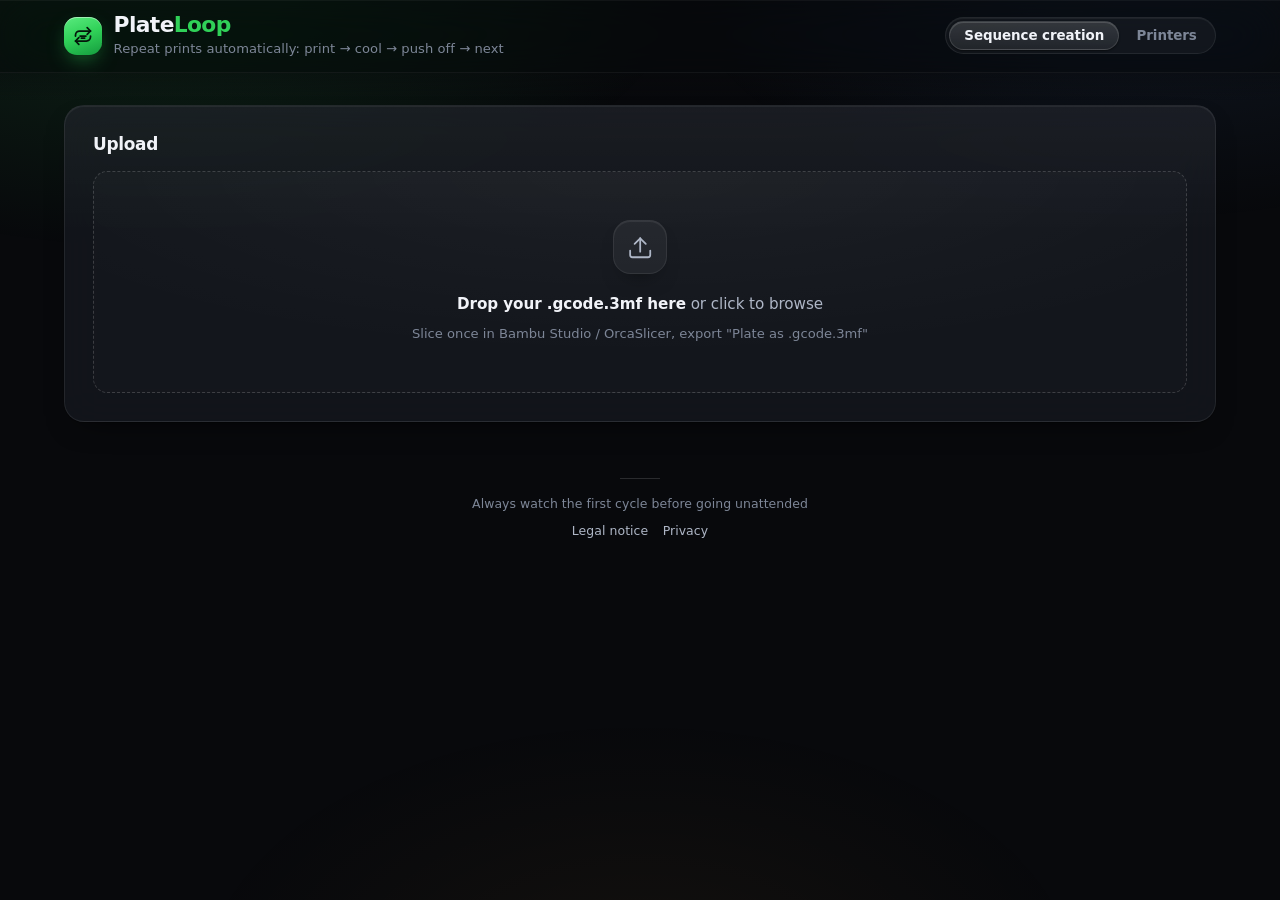
==== commit 4bee3434: "Add public deployment, legal pages and support link Add a Caddy and Docker Compose production stack " ====
--- a/app/static/index.html
+++ b/app/static/index.html
@@ -3,6 +3,7 @@
 <head>
 <meta charset="utf-8">
 <meta name="viewport" content="width=device-width, initial-scale=1">
+<meta name="description" content="PlateLoop turns a sliced .gcode.3mf into an automatic multi-copy print and ejection sequence for Bambu Lab, Prusa, Creality, Elegoo, Anycubic, QIDI, Sovol and Voron printers.">
 <title>PlateLoop</title>
 <style>
 :root {
@@ -102,6 +103,25 @@
   padding-top: .8rem;
   padding-bottom: .8rem;
 }
+.topbar-actions { display: flex; align-items: center; gap: .6rem; min-width: 0; }
+.support-btn {
+  display: inline-flex;
+  align-items: center;
+  justify-content: center;
+  gap: .4rem;
+  padding: .45rem .8rem;
+  border: 1px solid rgba(48, 209, 88, .35);
+  border-radius: 999px;
+  background: rgba(48, 209, 88, .1);
+  color: var(--accent);
+  font-size: .8rem;
+  font-weight: 600;
+  text-decoration: none;
+  white-space: nowrap;
+  transition: background .18s ease, border-color .18s ease, transform .18s ease;
+}
+.support-btn:hover { background: rgba(48, 209, 88, .18); border-color: rgba(48, 209, 88, .6); transform: translateY(-1px); }
+.support-btn[hidden] { display: none !important; }
 header.top { display: flex; align-items: center; gap: var(--space-3); min-width: 0; }
 .logo {
   width: 2.35rem;
@@ -176,7 +196,7 @@
 /* cards: layered, translucent material */
 .grid { display: grid; grid-template-columns: 1fr; gap: var(--space-5); align-items: start; }
 body.has-file .grid { grid-template-columns: minmax(0, 1fr) 23rem; }
-main { min-width: 0; }
+.wrap > main, .primary { min-width: 0; }
 .side { position: sticky; top: 5.75rem; display: flex; flex-direction: column; gap: var(--space-4); }
 
 .card {
@@ -630,6 +650,83 @@
 .anim-placeholder svg { width: 2.1rem; height: 2.1rem; display: block; margin: 0 auto var(--space-2); opacity: .45; }
 
 /* printers table */
+.printers-bar {
+  display: flex;
+  align-items: center;
+  justify-content: space-between;
+  gap: var(--space-3);
+  flex-wrap: wrap;
+  margin-bottom: var(--space-2);
+}
+.printers-bar h2 { margin: 0; }
+.printers-tools { display: flex; align-items: center; gap: var(--space-2); flex-wrap: wrap; }
+.printers-tools input[type=search] {
+  width: min(16rem, 60vw);
+  height: 2.4rem;
+  padding: 0 .8rem;
+  background: rgba(0, 0, 0, .28);
+  color: var(--text-1);
+  border: 1px solid var(--line-2);
+  border-radius: var(--radius-1);
+  font: inherit;
+  font-size: .86rem;
+  box-shadow: 0 1px 2px rgba(0, 0, 0, .45) inset;
+  transition: border-color .18s var(--ease-out), box-shadow .18s var(--ease-out), background .18s var(--ease-out);
+}
+.printers-tools input[type=search]::placeholder { color: var(--text-3); }
+.printers-tools input[type=search]:hover { border-color: rgba(255, 255, 255, .2); }
+.printers-tools input[type=search]:focus {
+  outline: none;
+  border-color: rgba(48, 209, 88, .7);
+  background: rgba(0, 0, 0, .36);
+  box-shadow: var(--focus-ring), 0 1px 2px rgba(0, 0, 0, .45) inset;
+}
+.printers-count {
+  color: var(--text-3);
+  font-size: .78rem;
+  font-variant-numeric: tabular-nums;
+  white-space: nowrap;
+}
+.vendor-group {
+  margin-top: var(--space-2);
+  border: 1px solid var(--line-1);
+  border-radius: var(--radius-2);
+  background: rgba(255, 255, 255, .018);
+  overflow: hidden;
+}
+.vendor-group > summary {
+  display: flex;
+  align-items: center;
+  gap: var(--space-2);
+  padding: .72rem var(--space-4);
+  cursor: pointer;
+  list-style: none;
+  user-select: none;
+  transition: background .16s var(--ease-out);
+}
+.vendor-group > summary::-webkit-details-marker { display: none; }
+.vendor-group > summary:hover { background: rgba(255, 255, 255, .03); }
+.vg-chev {
+  display: inline-flex;
+  align-items: center;
+  justify-content: center;
+  width: 1rem;
+  height: 1rem;
+  flex: none;
+  color: var(--text-3);
+  font-size: 1.05rem;
+  line-height: 1;
+  transform: rotate(0deg);
+  transition: transform .24s var(--spring), color .16s var(--ease-out);
+}
+.vendor-group[open] .vg-chev { transform: rotate(90deg); color: var(--text-2); }
+.vg-label { font-weight: 650; letter-spacing: -.01em; }
+.vg-count { color: var(--text-3); font-size: .78rem; font-variant-numeric: tabular-nums; }
+.vg-status { margin-left: auto; display: flex; gap: .35rem; flex-wrap: wrap; justify-content: flex-end; }
+.vg-body { border-top: 1px solid var(--line-1); padding: 0 var(--space-4) var(--space-2); overflow-x: auto; }
+.vg-body table.printers { margin-top: 0; }
+.printers-empty { padding: var(--space-5) 0; text-align: center; color: var(--text-3); font-size: .86rem; }
+.printers-empty .btn { margin-left: var(--space-2); }
 table.printers { width: 100%; border-collapse: collapse; font-size: .87rem; margin-top: var(--space-2); }
 table.printers th {
   text-align: left;
@@ -716,6 +813,10 @@
 footer.foot { color: var(--text-3); font-size: .78rem; text-align: center; padding: var(--space-6) 0 var(--space-4); letter-spacing: .004em; }
 footer.foot::before { content: ""; display: block; width: 2.5rem; height: 1px; margin: 0 auto var(--space-4); background: var(--line-2); }
 footer.foot code { background: rgba(255, 255, 255, .05); border: 1px solid var(--line-1); border-radius: .3rem; padding: .06rem .3rem; font-size: .72rem; }
+.foot-links { display: flex; flex-wrap: wrap; justify-content: center; gap: .35rem .9rem; margin-top: .55rem; }
+.foot-links a { color: var(--text-2); text-decoration: none; border-bottom: 1px solid transparent; }
+.foot-links a:hover { color: var(--accent); border-color: currentColor; }
+.foot-links a[hidden] { display: none !important; }
 
 .skel {
   background: linear-gradient(90deg, rgba(255, 255, 255, .05) 25%, rgba(255, 255, 255, .1) 50%, rgba(255, 255, 255, .05) 75%);
@@ -750,6 +851,7 @@
 }
 @media (max-width: 760px) {
   .topbar-inner { flex-direction: column; align-items: stretch; gap: .65rem; }
+  .topbar-actions { flex-direction: column; align-items: stretch; }
   .tabs { display: flex; width: 100%; }
   .tab { flex: 1; text-align: center; }
   .total-grid { grid-template-columns: repeat(2, 1fr); }
@@ -819,19 +921,23 @@
     </div>
   </header>
 
-  <nav class="tabs" aria-label="Pages">
-    <span class="tab-indicator" aria-hidden="true"></span>
-    <button class="tab is-active" id="tabSequence" onclick="showPage('sequence')">Sequence creation</button>
-    <button class="tab" id="tabPrinters" onclick="showPage('printers')">Printers</button>
-  </nav>
+  <div class="topbar-actions">
+    <nav class="tabs" aria-label="Pages">
+      <span class="tab-indicator" aria-hidden="true"></span>
+      <button class="tab is-active" id="tabSequence" onclick="showPage('sequence')">Sequence creation</button>
+      <button class="tab" id="tabPrinters" onclick="showPage('printers')">Printers</button>
+    </nav>
+    <a id="supportButton" class="support-btn" href="#" hidden target="_blank" rel="noopener noreferrer">☕ Buy me a coffee</a>
+  </div>
   </div>
 </div>
 
 <div class="wrap">
+  <main>
   <!-- ============ PAGE: sequence creation ============ -->
   <div id="pageSequence">
   <div class="grid">
-    <main>
+    <div class="primary">
       <!-- upload -->
       <section class="card">
         <h2>Upload</h2>
@@ -914,7 +1020,7 @@
         <div id="result" aria-live="polite"></div>
         <div class="stale-note" id="staleNote">⚠ Settings changed since the last build — the file below may be outdated. <button class="btn btn-sm" onclick="openConfirm()">Rebuild</button></div>
       </section>
-    </main>
+    </div>
 
     <!-- right: sticky preview -->
     <aside class="side">
@@ -930,7 +1036,7 @@
         <div id="animWrap" style="display:none">
           <canvas id="animCanvas" role="img" aria-label="Ejection animation: toolhead pushes the object off the plate"></canvas>
           <div class="tl">
-            <input type="range" id="scrub" min="0" max="0" value="0" aria-label="Animation step">
+            <input type="range" id="scrub" min="0" max="0" step="any" value="0" aria-label="Animation step">
             <span class="pos" id="animPos">Step 1/1</span>
           </div>
           <div class="anim-label" id="animLabel" aria-live="polite">—</div>
@@ -950,13 +1056,33 @@
   <!-- ============ PAGE: printers ============ -->
   <div id="pagePrinters" style="display:none">
     <section class="card">
-      <h2>Printer compatibility</h2>
+      <div class="printers-bar">
+        <h2>Printer compatibility</h2>
+        <div class="printers-tools">
+          <input type="search" id="printerSearch" placeholder="Filter models…"
+                 aria-label="Filter printers" autocomplete="off" spellcheck="false">
+          <span class="printers-count" id="printerCount" aria-live="polite"></span>
+        </div>
+      </div>
+      <p class="hint">
+        Bed and toolhead geometry from the official OrcaSlicer 0.4&nbsp;mm machine profiles.
+        Only the Bambu Lab A1 is verified on hardware. All other models are marked
+        <em>needs a test print</em>: watch the first cycle before going unattended.
+        Prusa/Creality/Elegoo/Anycubic/QIDI/Sovol/Voron files must be sliced with
+        OrcaSlicer — native PrusaSlicer <code>.gcode</code>/<code>.bgcode</code> is not supported yet.
+      </p>
       <div id="printersTableWrap"></div>
     </section>
   </div><!-- /pagePrinters -->
 
+  </main>
+
   <footer class="foot">
-    Always watch the first cycle before going unattended
+    <div>Always watch the first cycle before going unattended</div>
+    <div class="foot-links">
+      <a href="/imprint">Legal notice</a>
+      <a href="/privacy">Privacy</a>
+    </div>
   </footer>
 </div>
 
@@ -981,7 +1107,7 @@
 
 // ===== state =====
 let currentFile = null, stats = null, lastBuildName = null;
-let anim = { data: null, idx: 0, timer: null, speed: 900, plate: 1 };
+let anim = { data: null, idx: 0, timer: null, lastTime: null, speed: 560, plate: 1 };
 
 // ===== helpers =====
 function fmtTime(sec) {
@@ -1415,8 +1541,24 @@
   if (page === 'printers') { window.scrollTo({ top: 0, behavior: 'instant' }); loadPrinters(); }
 }
 requestAnimationFrame(positionTabIndicator);
-function retryPrinters() { printersLoaded = false; loadPrinters(); }
+function retryPrinters() { printersLoaded = false; printersData = null; loadPrinters(); }
 let printersLoaded = false;
+let printersData = null;
+const PRINTER_GROUPS_KEY = 'plateloop.printers.open';
+
+function openPrinterGroups() {
+  try { return new Set(JSON.parse(localStorage.getItem(PRINTER_GROUPS_KEY) || '[]')); }
+  catch (e) { return new Set(); }
+}
+function savePrinterGroups(set) {
+  try { localStorage.setItem(PRINTER_GROUPS_KEY, JSON.stringify(Array.from(set))); } catch (e) { /* private mode */ }
+}
+function clearPrinterSearch() {
+  $('printerSearch').value = '';
+  renderPrinters();
+  $('printerSearch').focus();
+}
+
 async function loadPrinters() {
   if (printersLoaded) return;
   if (!$('printersTableWrap').dataset.loading) {
@@ -1436,24 +1578,84 @@
     return;
   }
   const data = await resp.json();
+  printersData = data;
   printersLoaded = true;
   delete $('printersTableWrap').dataset.loading;
+  renderPrinters();
+}
+
+function renderPrinters() {
+  const wrap = $('printersTableWrap');
+  if (!printersData || !wrap) return;
+  const q = ($('printerSearch').value || '').trim().toLowerCase();
+  const all = printersData.printers || [];
+  const vendors = printersData.vendors || [];
+  const rows = all.filter(function (p) {
+    if (!q) return true;
+    return [p.name, p.vendor_label, p.vendor, p.structure_label, p.mechanism_short,
+            p.suitability_label, p.rear_command_limit_label, p.note]
+      .join(' ').toLowerCase().indexOf(q) !== -1;
+  });
   const badgeCls = { verified: 'badge ok', expected: 'badge ok', 'needs-test': 'badge info' };
-  $('printersTableWrap').innerHTML =
-      '<div style="overflow-x:auto">' +
-      '<table class="printers"><thead><tr>' +
-      '<th>Model</th><th>Print area (mm)</th><th>Rear Y limit (mm)</th><th>Kinematics</th><th>Status</th>' +
-      '</tr></thead><tbody>' +
-    data.printers.map(function (p) {
-      return '<tr>' +
-        '<td class="pname">' + esc(p.name) + '</td>' +
-        '<td class="mono">' + p.printable_x + ' × ' + p.printable_y + (p.printable_z ? ' × ' + p.printable_z : '') + '</td>' +
-        '<td class="mono">' + p.rear_command_limit + '<span class="sub">' + esc(p.rear_command_limit_label || '') + '</span></td>' +
-        '<td>' + esc(p.structure_label || p.structure) + '<span class="sub">' + esc(p.mechanism_short) + '</span></td>' +
-        '<td title="' + esc(p.note) + '"><span class="' + badgeCls[p.suitability] + '">' + esc(p.suitability_label || p.suitability) + '</span></td>' +
-        '</tr>';
-    }).join('') + '</tbody></table></div>';
-}
+  const saved = openPrinterGroups();
+  let html = '';
+  vendors.forEach(function (v) {
+    const list = rows.filter(function (p) { return p.vendor === v.id; });
+    if (!list.length) return;
+    const testN = list.filter(function (p) { return p.suitability === 'needs-test'; }).length;
+    const expN = list.filter(function (p) { return p.suitability === 'expected'; }).length;
+    const okN = list.length - testN - expN;
+    const isOpen = q ? true : saved.has(v.id);
+    html +=
+      '<details class="vendor-group" data-vendor="' + esc(v.id) + '"' + (isOpen ? ' open' : '') + '>' +
+        '<summary>' +
+          '<span class="vg-chev" aria-hidden="true">›</span>' +
+          '<span class="vg-label">' + esc(v.label) + '</span>' +
+          '<span class="vg-count">' + list.length + (list.length === 1 ? ' model' : ' models') + '</span>' +
+          '<span class="vg-status">' +
+            (okN ? '<span class="badge ok">' + okN + ' verified</span>' : '') +
+            (expN ? '<span class="badge ok">' + expN + ' expected</span>' : '') +
+            (testN ? '<span class="badge info">' + testN + ' need' + (testN === 1 ? 's' : '') + ' a test</span>' : '') +
+          '</span>' +
+        '</summary>' +
+        '<div class="vg-body">' +
+          '<table class="printers"><thead><tr>' +
+            '<th scope="col">Model</th><th scope="col">Print area (mm)</th>' +
+            '<th scope="col">Rear Y limit (mm)</th><th scope="col">Kinematics</th>' +
+            '<th scope="col">Status</th>' +
+          '</tr></thead><tbody>' +
+          list.map(function (p) {
+            return '<tr>' +
+              '<td class="pname">' + esc(p.name) + '</td>' +
+              '<td class="mono">' + p.printable_x + ' × ' + p.printable_y + (p.printable_z ? ' × ' + p.printable_z : '') + '</td>' +
+              '<td class="mono">' + p.rear_command_limit + '<span class="sub">' + esc(p.rear_command_limit_label || '') + '</span></td>' +
+              '<td>' + esc(p.structure_label || p.structure) + '<span class="sub">' + esc(p.mechanism_short) + '</span></td>' +
+              '<td title="' + esc(p.note) + '"><span class="' + (badgeCls[p.suitability] || 'badge') + '">' + esc(p.suitability_label || p.suitability) + '</span></td>' +
+              '</tr>';
+          }).join('') +
+        '</tbody></table></div>' +
+      '</details>';
+  });
+  if (!html) {
+    html = '<div class="printers-empty">No model matches “' + esc(q) + '”.' +
+      ' <button class="btn btn-ghost btn-sm" onclick="clearPrinterSearch()">Clear filter</button></div>';
+  }
+  wrap.innerHTML = html;
+  $('printerCount').textContent = q
+    ? rows.length + ' of ' + all.length + ' models'
+    : all.length + ' models · ' + vendors.length + ' vendors';
+
+  // persist the user's open/closed groups (search does not overwrite it)
+  wrap.querySelectorAll('details.vendor-group').forEach(function (d) {
+    d.addEventListener('toggle', function () {
+      if (($('printerSearch').value || '').trim()) return;
+      const set = openPrinterGroups();
+      if (d.open) set.add(d.dataset.vendor); else set.delete(d.dataset.vendor);
+      savePrinterGroups(set);
+    });
+  });
+}
+$('printerSearch').addEventListener('input', renderPrinters);
 
 // ===== isometric ejection animation =====
 const COS30 = 0.8660254, SIN30 = 0.5, ZSCALE = 0.9;
@@ -1551,15 +1753,100 @@
     }
   };
 
-  const f = d.frames[anim.idx];
+  // Treat server frames as keyframes and interpolate between them. The server
+  // sequence remains authoritative; interpolation only smooths the preview.
+  if (!d.frames || !d.frames.length) return;
+  const framePos = Math.max(0, Math.min(d.frames.length - 1, anim.idx));
+  const i0 = Math.floor(framePos);
+  const i1 = Math.min(i0 + 1, d.frames.length - 1);
+  const t = framePos - i0;
+  const from = d.frames[i0];
+  const to = d.frames[i1];
+  const mix = (a, b) => (typeof a === 'number' && Number.isFinite(a) &&
+                         typeof b === 'number' && Number.isFinite(b))
+    ? a + (b - a) * t
+    : (t < 0.5 ? a : b);
+
   // multi-object: bboxes come per-object (d.objects_bboxes), file-wide bbox as fallback
   const objs = d.objects_bboxes && d.objects_bboxes.length ? d.objects_bboxes : (d.object_bbox ? [d.object_bbox] : []);
   const objH = d.max_z_height || 20;
+  const f = {
+    ...from,
+    label: t < 0.5 ? from.label : to.label,
+    obj_index: t < 0.5 ? from.obj_index : to.obj_index,
+    toolhead: {
+      ...from.toolhead,
+      x: mix(from.toolhead && from.toolhead.x, to.toolhead && to.toolhead.x),
+      y: mix(from.toolhead && from.toolhead.y, to.toolhead && to.toolhead.y),
+      z: mix(from.toolhead && from.toolhead.z, to.toolhead && to.toolhead.z)
+    }
+  };
   const activeIdx = (f.obj_index !== undefined && objs[f.obj_index]) ? f.obj_index : -1;
-  // per-frame state of EVERY object (positions move while pushed/cascade);
-  // fallback to the static bbox for payloads without it
-  const state = (f.objects && f.objects.length) ? f.objects
-    : objs.map((ob, i) => ({ index: i, y_front: ob.y_min, y_rear: ob.y_max, gone: false }));
+
+  // Interpolate each object's position too. Objects that leave the plate keep
+  // their last known position while their opacity fades out.
+  const fallbackState = objs.map((ob, i) => ({
+    index: i, y_front: ob.y_min, y_rear: ob.y_max, gone: false
+  }));
+  const stateFrom = (from.objects && from.objects.length) ? from.objects : fallbackState;
+  const stateTo = (to.objects && to.objects.length) ? to.objects : fallbackState;
+  const objectIds = [...new Set([...stateFrom, ...stateTo].map(o => o.index))];
+
+  // During a push the toolhead first travels to the object without moving it.
+  // Derive the object positions from the toolhead Y with the same lane rule as
+  // the generator, so nothing starts moving before contact.
+  const pushDy = (to.toolhead && from.toolhead) ? to.toolhead.y - from.toolhead.y : 0;
+  const active = to.obj_index !== undefined ? to.obj_index : from.obj_index;
+  let laneDys = null;
+  if (pushDy < -1e-6 && active !== undefined && objs[active]) {
+    const halfLane = ((d.toolhead_dims && d.toolhead_dims.width) || 36) / 2;
+    const cx = (objs[active].x_min + objs[active].x_max) / 2;
+    const goneBefore = new Set(stateFrom.filter(o => o.gone).map(o => o.index));
+    const lane = [];
+    for (let i = 0; i < objs.length; i++) {
+      if (i === active || goneBefore.has(i)) continue;
+      const ob = objs[i];
+      if (ob.x_max > cx - halfLane && ob.x_min < cx + halfLane) lane.push(i);
+    }
+    lane.sort((a, b) => objs[b].y_max - objs[a].y_max);
+    lane.unshift(active);
+    laneDys = {};
+    let prev = null;
+    for (const i of lane) {
+      const d = prev === null
+        ? Math.min(0, f.toolhead.y - objs[i].y_max)
+        : Math.min(0, laneDys[prev] + (objs[prev].y_min - objs[i].y_max));
+      laneDys[i] = d;
+      prev = i;
+    }
+  }
+
+  const state = objectIds.map(index => {
+    const a = stateFrom.find(o => o.index === index) || stateTo.find(o => o.index === index);
+    const b = stateTo.find(o => o.index === index) || a;
+    const opacityA = a && !a.gone ? 1 : 0;
+    const opacityB = b && !b.gone ? 1 : 0;
+    const opacity = opacityA + (opacityB - opacityA) * t;
+    // If an object leaves the plate during this segment, continue its motion
+    // with the toolhead and let opacity fade it out instead of popping it.
+    const dy = (to.toolhead && to.toolhead.y) - (from.toolhead && from.toolhead.y);
+    const aFront = a && a.y_front != null ? a.y_front : (b && b.y_front);
+    const bFront = b && b.y_front != null ? b.y_front
+      : (a && a.y_front != null ? a.y_front + dy : aFront);
+    const aRear = a && a.y_rear != null ? a.y_rear : (b && b.y_rear);
+    const bRear = b && b.y_rear != null ? b.y_rear
+      : (a && a.y_rear != null ? a.y_rear + dy : aRear);
+    const pushed = laneDys && laneDys[index] !== undefined && objs[index];
+    return {
+      ...a,
+      ...b,
+      index,
+      y_front: pushed ? objs[index].y_min + laneDys[index] : mix(aFront, bFront),
+      y_rear: pushed ? objs[index].y_max + laneDys[index] : mix(aRear, bRear),
+      opacity,
+      gone: opacity <= 0.01
+    };
+  });
 
   // --- drop zone (farthest, drawn first): dashed parallelogram in front of the bed
   quad([
@@ -1590,14 +1877,16 @@
   ctx.fillText(plateName + 'build plate ' + plateW + '×' + plateD + ' mm', px(plateW, plateD, bz1) - 30, py(plateW, plateD, bz1) + 14);
 
   // --- dashed toolhead trajectory (behind object + toolhead)
-  if (anim.idx > 0) {
+  if (framePos > 0) {
     ctx.strokeStyle = 'rgba(255,179,64,.35)'; ctx.lineWidth = 1; ctx.setLineDash([3, 3]);
     ctx.beginPath();
-    for (let i = 0; i <= anim.idx; i++) {
-      const b = d.frames[i].toolhead;
-      const X = px(b.x, b.y, b.z), Y = py(b.x, b.y, b.z);
+    for (let i = 0; i <= i0; i++) {
+      const point = d.frames[i].toolhead;
+      const X = px(point.x, point.y, point.z), Y = py(point.x, point.y, point.z);
       i ? ctx.lineTo(X, Y) : ctx.moveTo(X, Y);
     }
+    if (t > 0) ctx.lineTo(px(f.toolhead.x, f.toolhead.y, f.toolhead.z),
+                          py(f.toolhead.x, f.toolhead.y, f.toolhead.z));
     ctx.stroke(); ctx.setLineDash([]);
   }
 
@@ -1611,6 +1900,10 @@
     const x0 = Math.min(ob.x_min, ob.x_max), x1 = Math.max(ob.x_min, ob.x_max);
     const y0 = st.y_front, y1 = st.y_rear;
     if (!(x1 > x0) || !(y1 > y0)) return;
+    const opacity = Math.max(0, Math.min(1, Number.isFinite(st.opacity) ? st.opacity : 1));
+    if (opacity <= 0.01) return;
+    ctx.save();
+    ctx.globalAlpha *= opacity;
     const stroke = active ? '#30d158' : 'rgba(48,209,88,.55)';
     // top face
     quad([
@@ -1641,6 +1934,7 @@
     ctx.font = '10px system-ui';
     ctx.fillText('obj ' + (oi + 1) + (active ? ' · ' + objH + ' mm' : ''),
                  px(x0, y1, objH) + 3, py(x0, y1, objH) - 3);
+    ctx.restore();
   };
   const visible = state.filter(o => !o.gone && o.y_rear !== null && objs[o.index]);
   visible.sort((a, b) => (b.y_rear || 0) - (a.y_rear || 0));
@@ -1675,30 +1969,71 @@
   ctx.fillStyle = '#ffb340';
   ctx.beginPath(); ctx.arc(px(b.x, b.y, b.z), py(b.x, b.y, b.z), 3.5, 0,Math.PI * 2); ctx.fill();
 
-  // --- labels
-  $('animPos').textContent = 'Step ' + (anim.idx + 1) + '/' + d.frames.length;
-  $('scrub').value = anim.idx;
-  $('animLabel').innerHTML = '<b>Step ' + (anim.idx + 1) + '/' + d.frames.length + ' — ' + esc(f.label) + '</b>';
+  // Keep the readout on whole steps while the object itself moves smoothly.
+  // Round matches the label switch and animStep() so the number never skips.
+  const displayStep = Math.min(d.frames.length, Math.round(framePos) + 1);
+  $('animPos').textContent = 'Step ' + displayStep + '/' + d.frames.length;
+  $('scrub').value = framePos;
+  $('animLabel').innerHTML = '<b>Step ' + displayStep + '/' + d.frames.length + ' — ' + esc(f.label || '') + '</b>';
 }
 
 function animStep(dir) {
   if (!anim.data) return;
-  anim.idx = Math.max(0, Math.min(anim.data.frames.length - 1, anim.idx + dir));
-  stopPlay(); drawAnim();
+  stopPlay();
+  anim.idx = Math.max(0, Math.min(anim.data.frames.length - 1, Math.round(anim.idx) + dir));
+  drawAnim();
 }
 function animPlay(silent) {
   if (!anim.data) return;
-  if (anim.timer) { stopPlay(); return; }
-  if (anim.idx >= anim.data.frames.length - 1) anim.idx = 0;
-  anim.timer = setInterval(() => {
-    if (anim.idx >= anim.data.frames.length - 1) { stopPlay(); return; }
-    anim.idx++; drawAnim();
-  }, anim.speed);
+  if (anim.timer !== null) { stopPlay(); return; }
+  const last = anim.data.frames.length - 1;
+  if (anim.idx >= last) anim.idx = 0;
+  anim.lastTime = null;
+
+  const tick = timestamp => {
+    if (!anim.data) { stopPlay(); return; }
+    if (anim.lastTime === null) {
+      anim.lastTime = timestamp;
+    } else {
+      // `speed` is the duration of one server keyframe, in milliseconds.
+      // Clamp the delta so a background tab or a long frame cannot jump to the end.
+      const dt = Math.min(timestamp - anim.lastTime, 100);
+      anim.idx += dt / anim.speed;
+      anim.lastTime = timestamp;
+    }
+    if (anim.idx >= last) {
+      anim.idx = last;
+      drawAnim();
+      stopPlay();
+      return;
+    }
+    drawAnim();
+    anim.timer = requestAnimationFrame(tick);
+  };
+  anim.timer = requestAnimationFrame(tick);
   if (!silent) { /* button state handled by stopPlay */ }
 }
-function stopPlay() { if (anim.timer) { clearInterval(anim.timer); anim.timer = null; } }
-
-$('scrub').addEventListener('input', e => { stopPlay(); anim.idx = parseInt(e.target.value, 10); drawAnim(); });
+function stopPlay() {
+  if (anim.timer !== null) cancelAnimationFrame(anim.timer);
+  anim.timer = null;
+  anim.lastTime = null;
+}
+
+$('scrub').addEventListener('input', e => {
+  stopPlay();
+  anim.idx = Math.max(0, Math.min(anim.data ? anim.data.frames.length - 1 : 0, parseFloat(e.target.value) || 0));
+  drawAnim();
+});
+// step="any" supports fractional scrubbing; keep the keyboard on whole steps
+$('scrub').addEventListener('keydown', e => {
+  if (e.key === 'ArrowLeft' || e.key === 'ArrowRight') {
+    e.preventDefault();
+    animStep(e.key === 'ArrowRight' ? 1 : -1);
+  } else if (e.key === ' ') {
+    e.preventDefault();
+    animPlay();
+  }
+});
 document.addEventListener('keydown', e => {
   if (e.target.matches('input,textarea') || e.target.tagName === 'BUTTON') return;
   if (!anim.data) return;
@@ -1708,6 +2043,19 @@
 });
 window.addEventListener('resize', () => { positionTabIndicator(); if (anim.data) drawAnim(); });
 window.addEventListener('load', positionTabIndicator);
+
+// header: reveal the optional support button; legal links are static
+(function () {
+  const button = document.getElementById('supportButton');
+  const url = (window.APP_SUPPORT_URL || '').trim();
+  if (!button || !/^https?:\/\//i.test(url)) return;
+  const label = window.APP_SUPPORT_LABEL || 'Buy me a coffee';
+  button.href = url;
+  button.hidden = false;
+  button.title = label;
+  button.setAttribute('aria-label', label);
+  button.textContent = '☕ ' + label;
+})();
 </script>
 </body>
 </html>
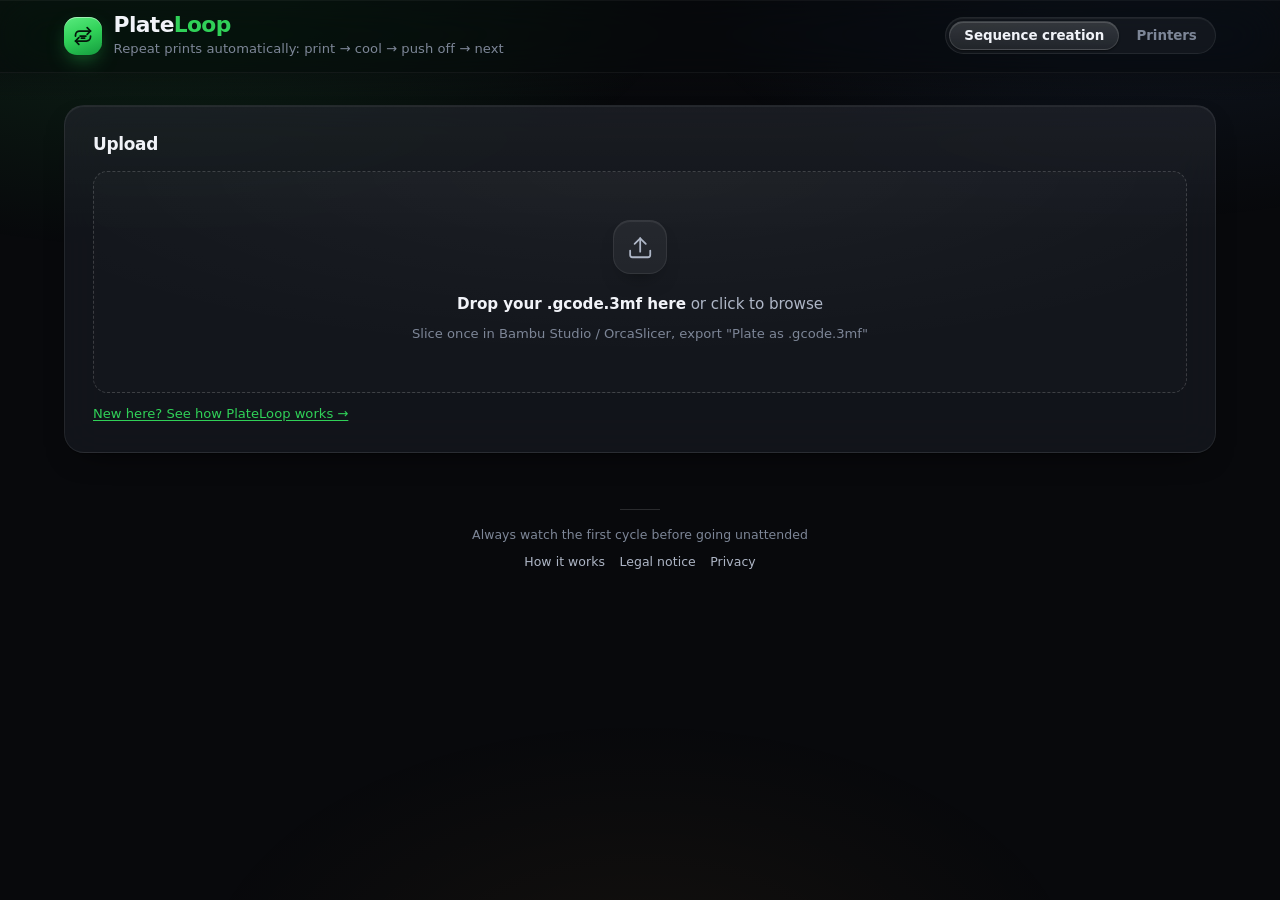
==== commit 62658d23: "Add a public about page Explain the print, cool, push, repeat workflow, the manual batch-printing pr" ====
--- a/app/static/index.html
+++ b/app/static/index.html
@@ -745,6 +745,8 @@
 table.printers td.pname { font-weight: 650; color: var(--text-1); white-space: nowrap; letter-spacing: -.005em; }
 table.printers td .sub { color: var(--text-3); font-size: .75rem; display: block; margin-top: .1rem; font-weight: 400; }
 table.printers .mono { font-variant-numeric: tabular-nums; white-space: nowrap; }
+table.printers .table-link { color: var(--accent); text-decoration: none; font-weight: 600; white-space: nowrap; }
+table.printers .table-link:hover { text-decoration: underline; }
 
 /* confirm sheet */
 .modal-back {
@@ -955,6 +957,7 @@
           </div>
         </div>
         <input type="file" id="file" accept=".3mf" hidden>
+        <p class="hint" style="margin:.7rem 0 0"><a href="/about">New here? See how PlateLoop works →</a></p>
         <div id="uploadAlert"></div>
         <div id="warningsBox"></div>
       </section>
@@ -1071,6 +1074,18 @@
         Prusa/Creality/Elegoo/Anycubic/QIDI/Sovol/Voron files must be sliced with
         OrcaSlicer — native PrusaSlicer <code>.gcode</code>/<code>.bgcode</code> is not supported yet.
       </p>
+      <div class="alert info" style="margin-bottom:var(--space-4)">
+        <div>
+          <b>Own one of these printers?</b>
+          Run the
+          <a href="https://github.com/joshmadison/plateloop/blob/master/docs/PRINTER_TEST_PROTOCOL.md"
+             target="_blank" rel="noopener noreferrer">test protocol</a>
+          and
+          <a href="https://github.com/joshmadison/plateloop/issues/new?template=printer-verification.yml"
+             target="_blank" rel="noopener noreferrer">submit a verification report</a>.
+          Every real test makes the compatibility data better.
+        </div>
+      </div>
       <div id="printersTableWrap"></div>
     </section>
   </div><!-- /pagePrinters -->
@@ -1080,6 +1095,7 @@
   <footer class="foot">
     <div>Always watch the first cycle before going unattended</div>
     <div class="foot-links">
+      <a href="/about">How it works</a>
       <a href="/imprint">Legal notice</a>
       <a href="/privacy">Privacy</a>
     </div>
@@ -1545,6 +1561,11 @@
 let printersLoaded = false;
 let printersData = null;
 const PRINTER_GROUPS_KEY = 'plateloop.printers.open';
+const VERIFY_ISSUE_URL = 'https://github.com/joshmadison/plateloop/issues/new?template=printer-verification.yml&title=';
+
+function verificationUrl(model) {
+  return VERIFY_ISSUE_URL + encodeURIComponent('Printer verification: ' + model);
+}
 
 function openPrinterGroups() {
   try { return new Set(JSON.parse(localStorage.getItem(PRINTER_GROUPS_KEY) || '[]')); }
@@ -1622,7 +1643,7 @@
           '<table class="printers"><thead><tr>' +
             '<th scope="col">Model</th><th scope="col">Print area (mm)</th>' +
             '<th scope="col">Rear Y limit (mm)</th><th scope="col">Kinematics</th>' +
-            '<th scope="col">Status</th>' +
+            '<th scope="col">Status</th><th scope="col">Test</th>' +
           '</tr></thead><tbody>' +
           list.map(function (p) {
             return '<tr>' +
@@ -1631,6 +1652,7 @@
               '<td class="mono">' + p.rear_command_limit + '<span class="sub">' + esc(p.rear_command_limit_label || '') + '</span></td>' +
               '<td>' + esc(p.structure_label || p.structure) + '<span class="sub">' + esc(p.mechanism_short) + '</span></td>' +
               '<td title="' + esc(p.note) + '"><span class="' + (badgeCls[p.suitability] || 'badge') + '">' + esc(p.suitability_label || p.suitability) + '</span></td>' +
+              '<td><a class="table-link" href="' + verificationUrl(p.name) + '" target="_blank" rel="noopener noreferrer">Report</a></td>' +
               '</tr>';
           }).join('') +
         '</tbody></table></div>' +
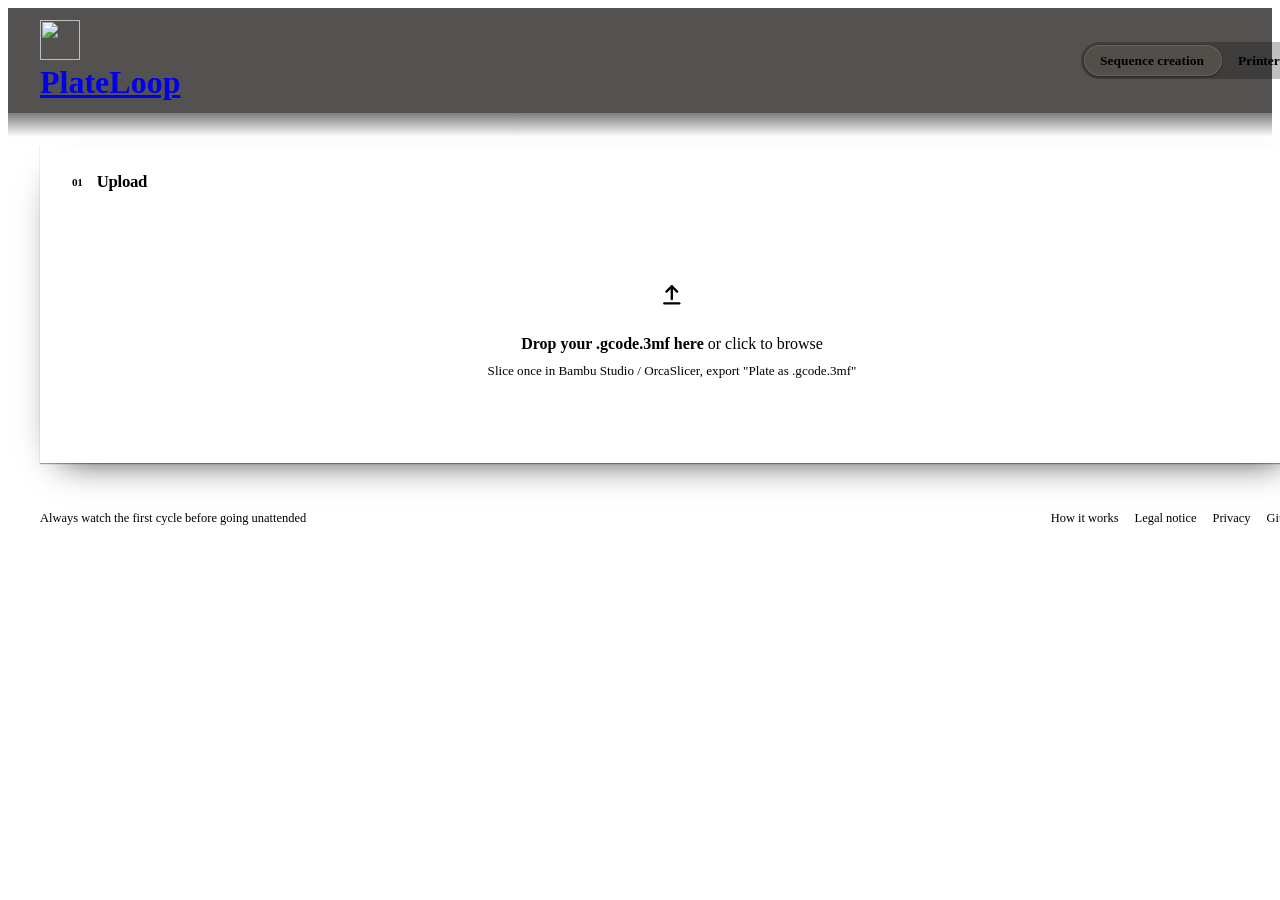
==== commit 200d37cd: "Redesign the UI with the Build plate look and P-Loop logo Visual identity - PEI-gold accent on warm " ====
--- a/app/static/index.html
+++ b/app/static/index.html
@@ -4,115 +4,71 @@
 <meta charset="utf-8">
 <meta name="viewport" content="width=device-width, initial-scale=1">
 <meta name="description" content="PlateLoop turns a sliced .gcode.3mf into an automatic multi-copy print and ejection sequence for Bambu Lab, Prusa, Creality, Elegoo, Anycubic, QIDI, Sovol and Voron printers.">
+<meta name="theme-color" content="#12100d">
 <title>PlateLoop</title>
+<link rel="icon" href="/assets/favicon.svg" type="image/svg+xml">
+<link rel="icon" href="/favicon.ico" sizes="any">
+<link rel="apple-touch-icon" href="/apple-touch-icon.png">
+<link rel="preload" href="/assets/fonts/space-grotesk-latin.woff2" as="font" type="font/woff2" crossorigin>
+<link rel="stylesheet" href="/assets/base.css">
 <style>
 :root {
-  color-scheme: dark;
-  --bg: #08090c;
-  --surface-0: #0d0f13;
-  --surface-1: rgba(23, 26, 33, .72);
-  --surface-2: rgba(10, 12, 16, .55);
-  --surface-3: rgba(255, 255, 255, .055);
-  --line-1: rgba(255, 255, 255, .075);
-  --line-2: rgba(255, 255, 255, .14);
-  --text-1: #f1f3f8;
-  --text-2: #aeb6c6;
-  --text-3: #7d8697;
-  --accent: #30d158;
-  --accent-dim: #1fb04a;
-  --accent-ink: #03150a;
-  --warning: #ffb340;
-  --danger: #ff6b6b;
-  --info: #64a8ff;
-  --radius-1: .625rem;
-  --radius-2: .9rem;
-  --radius-3: 1.25rem;
-  --radius-4: 1.75rem;
   --space-1: .25rem;
   --space-2: .5rem;
   --space-3: .75rem;
   --space-4: 1rem;
   --space-5: 1.5rem;
   --space-6: 2rem;
-  --space-7: 2.5rem;
-  --shadow-1: 0 1px 1px rgba(0, 0, 0, .35), 0 12px 32px -18px rgba(0, 0, 0, .9);
+  --shadow-1: 0 1px 1px rgba(0, 0, 0, .35), 0 16px 36px -22px rgba(0, 0, 0, .95);
   --shadow-2: 0 40px 100px -24px rgba(0, 0, 0, .95);
-  --ease-out: cubic-bezier(.16, 1, .3, 1);
-  --spring: cubic-bezier(.22, 1, .36, 1);
-  --focus-ring: 0 0 0 4px rgba(48, 209, 88, .16);
-}
-
-* { box-sizing: border-box; }
-html { -webkit-text-size-adjust: 100%; scroll-behavior: smooth; }
-body {
-  margin: 0;
-  font-family: system-ui, -apple-system, "Segoe UI", sans-serif;
-  font-size: 100%;
-  line-height: 1.5;
-  color: var(--text-1);
-  background: var(--bg);
-  font-optical-sizing: auto;
-  -webkit-font-smoothing: antialiased;
-  text-rendering: optimizeLegibility;
-}
-a { color: var(--accent); text-decoration-thickness: 1px; text-underline-offset: 2px; }
-::selection { background: rgba(48, 209, 88, .28); color: #fff; }
-:focus-visible { outline: 2px solid rgba(48, 209, 88, .85); outline-offset: 3px; border-radius: var(--radius-1); box-shadow: none; }
-
-/* ambient light behind the translucent material */
-.ambient {
-  position: fixed;
-  inset: 0;
-  z-index: -1;
-  pointer-events: none;
-  background:
-    radial-gradient(900px 520px at 12% -8%, rgba(48, 209, 88, .16), transparent 62%),
-    radial-gradient(820px 460px at 90% -6%, rgba(100, 168, 255, .10), transparent 60%),
-    radial-gradient(700px 420px at 50% 110%, rgba(255, 179, 64, .05), transparent 65%);
-}
+  --side-w: 27rem;
+}
+html { scroll-behavior: smooth; }
+body { font-size: 100%; }
 
 /* layout */
-.wrap { width: 100%; max-width: 76rem; margin: 0 auto; padding: var(--space-6); }
-
-/* floating translucent chrome */
+.wrap { width: 100%; max-width: 80rem; margin: 0 auto; padding: var(--space-6); }
+
+/* floating chrome */
 .topbar {
   position: sticky;
   top: 0;
   z-index: 40;
-  background: rgba(8, 9, 12, .58);
-  -webkit-backdrop-filter: blur(24px) saturate(170%);
-  backdrop-filter: blur(24px) saturate(170%);
-  border-bottom: 1px solid var(--line-1);
-  box-shadow: 0 1px 0 rgba(255, 255, 255, .045) inset;
-}
+  background: rgba(18, 16, 13, .72);
+  -webkit-backdrop-filter: blur(22px) saturate(160%);
+  backdrop-filter: blur(22px) saturate(160%);
+}
+/* scroll edge effect instead of a hard divider: content fades under the bar */
 .topbar::after {
   content: "";
   position: absolute;
   left: 0;
   right: 0;
-  bottom: -28px;
-  height: 28px;
+  bottom: -1.5rem;
+  height: 1.5rem;
   pointer-events: none;
-  background: linear-gradient(rgba(8, 9, 12, .34), transparent);
+  background: linear-gradient(rgba(18, 16, 13, .55), transparent);
 }
 .topbar-inner {
   display: flex;
   align-items: center;
   justify-content: space-between;
   gap: var(--space-5);
-  padding-top: .8rem;
-  padding-bottom: .8rem;
+  padding-top: .75rem;
+  padding-bottom: .75rem;
 }
 .topbar-actions { display: flex; align-items: center; gap: .6rem; min-width: 0; }
+header.top { display: flex; align-items: center; gap: var(--space-3); min-width: 0; }
+h1 { margin: 0; }
 .support-btn {
   display: inline-flex;
   align-items: center;
   justify-content: center;
   gap: .4rem;
-  padding: .45rem .8rem;
-  border: 1px solid rgba(48, 209, 88, .35);
+  padding: .45rem .85rem;
+  border: 1px solid rgba(var(--accent-rgb), .32);
   border-radius: 999px;
-  background: rgba(48, 209, 88, .1);
+  background: rgba(var(--accent-rgb), .08);
   color: var(--accent);
   font-size: .8rem;
   font-weight: 600;
@@ -120,32 +76,8 @@
   white-space: nowrap;
   transition: background .18s ease, border-color .18s ease, transform .18s ease;
 }
-.support-btn:hover { background: rgba(48, 209, 88, .18); border-color: rgba(48, 209, 88, .6); transform: translateY(-1px); }
+.support-btn:hover { background: rgba(var(--accent-rgb), .16); border-color: rgba(var(--accent-rgb), .6); transform: translateY(-1px); }
 .support-btn[hidden] { display: none !important; }
-header.top { display: flex; align-items: center; gap: var(--space-3); min-width: 0; }
-.logo {
-  width: 2.35rem;
-  height: 2.35rem;
-  border-radius: .8rem;
-  background: linear-gradient(160deg, #5aeb7f, var(--accent) 48%, #159b3e);
-  display: grid;
-  place-items: center;
-  flex-shrink: 0;
-  box-shadow:
-    0 1px 0 rgba(255, 255, 255, .45) inset,
-    0 8px 22px -8px rgba(48, 209, 88, .75),
-    0 1px 2px rgba(0, 0, 0, .5);
-}
-.logo svg { width: 1.25rem; height: 1.25rem; }
-h1 {
-  font-size: clamp(1.15rem, 1.7vw, 1.4rem);
-  line-height: 1.1;
-  margin: 0;
-  letter-spacing: -.028em;
-  font-weight: 680;
-}
-h1 b { color: var(--accent); font-weight: 680; }
-.tagline { color: var(--text-3); font-size: .82rem; letter-spacing: .004em; margin-top: .15rem; }
 
 /* segmented page control */
 .tabs {
@@ -156,8 +88,7 @@
   padding: .1875rem;
   border: 1px solid var(--line-1);
   border-radius: 999px;
-  background: rgba(255, 255, 255, .045);
-  box-shadow: 0 1px 0 rgba(255, 255, 255, .05) inset;
+  background: rgba(0, 0, 0, .25);
 }
 .tab {
   position: relative;
@@ -166,12 +97,11 @@
   border: 0;
   border-radius: 999px;
   color: var(--text-3);
+  font: inherit;
   font-size: .84rem;
   font-weight: 600;
-  letter-spacing: -.005em;
-  padding: .45rem .95rem;
+  padding: .45rem 1rem;
   cursor: pointer;
-  font-family: inherit;
   white-space: nowrap;
   transition: color .22s var(--ease-out), transform .16s var(--spring);
 }
@@ -186,118 +116,159 @@
   left: 0;
   width: 0;
   border-radius: 999px;
-  background: linear-gradient(180deg, rgba(255, 255, 255, .14), rgba(255, 255, 255, .07));
-  border: 1px solid rgba(255, 255, 255, .12);
-  box-shadow: 0 1px 2px rgba(0, 0, 0, .45), 0 1px 0 rgba(255, 255, 255, .14) inset;
+  background: rgba(255, 236, 205, .1);
+  border: 1px solid rgba(255, 236, 205, .12);
+  box-shadow: 0 1px 2px rgba(0, 0, 0, .45);
   transition: transform .42s var(--spring), width .42s var(--spring);
   pointer-events: none;
 }
 
-/* cards: layered, translucent material */
-.grid { display: grid; grid-template-columns: 1fr; gap: var(--space-5); align-items: start; }
-body.has-file .grid { grid-template-columns: minmax(0, 1fr) 23rem; }
-.wrap > main, .primary { min-width: 0; }
-.side { position: sticky; top: 5.75rem; display: flex; flex-direction: column; gap: var(--space-4); }
-
+/* page grid */
+.grid { display: grid; grid-template-columns: minmax(0, 1fr); gap: var(--space-5); align-items: start; }
+body.has-file .grid { grid-template-columns: minmax(0, 1fr) var(--side-w); }
+.primary { min-width: 0; }
+.side { display: flex; flex-direction: column; gap: var(--space-4); min-width: 0; }
+body:not(.has-file) .side { display: none; }
+/* JS adds .is-sticky only when the whole column fits on screen */
+.side.is-sticky { position: sticky; top: 5.4rem; }
+
+/* cards */
 .card {
   position: relative;
   background:
-    linear-gradient(180deg, rgba(255, 255, 255, .035), transparent 8rem),
+    linear-gradient(180deg, rgba(255, 236, 205, .035), transparent 7rem),
     var(--surface-1);
   border: 1px solid var(--line-1);
   border-radius: var(--radius-3);
-  padding: clamp(1.15rem, 2.4vw, 1.75rem);
-  box-shadow: var(--shadow-1), 0 1px 0 rgba(255, 255, 255, .055) inset;
-  -webkit-backdrop-filter: blur(20px) saturate(150%);
-  backdrop-filter: blur(20px) saturate(150%);
+  padding: clamp(1.1rem, 2.2vw, 1.6rem);
+  box-shadow: var(--shadow-1), 0 1px 0 rgba(255, 236, 205, .05) inset;
+  -webkit-backdrop-filter: blur(18px) saturate(140%);
+  backdrop-filter: blur(18px) saturate(140%);
 }
 .card + .card { margin-top: var(--space-4); }
 .card h2 {
-  font-size: 1.06rem;
-  line-height: 1.25;
-  margin: 0 0 var(--space-4);
   display: flex;
   align-items: center;
   gap: var(--space-2);
-  letter-spacing: -.018em;
+  margin: 0 0 var(--space-4);
+  font-size: 1.05rem;
+  line-height: 1.25;
   font-weight: 650;
+  letter-spacing: -.02em;
+}
+.card h2 .step-no {
+  display: inline-grid;
+  place-items: center;
+  width: 1.45rem;
+  height: 1.45rem;
+  border-radius: .45rem;
+  background: rgba(var(--accent-rgb), .12);
+  border: 1px solid rgba(var(--accent-rgb), .3);
+  color: var(--accent);
+  font-family: var(--font-mono);
+  font-size: .7rem;
+  font-weight: 700;
 }
 .hint { color: var(--text-3); font-size: .82rem; line-height: 1.5; margin: var(--space-2) 0 0; }
-
-/* upload target */
+.card-sub { margin: -.6rem 0 var(--space-3); }
+
+/* ---------- upload ---------- */
 .drop {
   position: relative;
-  border: 1.5px dashed rgba(255, 255, 255, .17);
+  border: 1.5px dashed rgba(var(--accent-rgb), .3);
   border-radius: var(--radius-2);
-  padding: clamp(1.75rem, 5vw, 3rem) var(--space-5);
+  padding: clamp(2rem, 6vw, 3.5rem) var(--space-5);
   text-align: center;
   cursor: pointer;
-  background:
-    radial-gradient(90% 120% at 50% 0%, rgba(255, 255, 255, .035), transparent 70%),
-    rgba(255, 255, 255, .012);
-  transition:
-    border-color .22s var(--ease-out),
-    background .22s var(--ease-out),
-    transform .22s var(--spring),
-    box-shadow .22s var(--ease-out);
-}
-.drop:hover, .drop.is-over {
-  border-color: rgba(48, 209, 88, .6);
-  background:
-    radial-gradient(90% 120% at 50% 0%, rgba(48, 209, 88, .1), transparent 70%),
-    rgba(48, 209, 88, .025);
-  box-shadow: 0 0 0 1px rgba(48, 209, 88, .08) inset;
-}
+  background-color: rgba(var(--accent-rgb), .03);
+  background-image:
+    radial-gradient(rgba(var(--accent-rgb), .16) .7px, transparent 1.2px),
+    radial-gradient(90% 120% at 50% 0%, rgba(var(--accent-rgb), .07), transparent 70%);
+  background-size: 6px 6px, auto;
+  transition: border-color .22s var(--ease-out), background-color .22s var(--ease-out), transform .22s var(--spring);
+}
+.drop:hover, .drop.is-over { border-color: rgba(var(--accent-rgb), .75); background-color: rgba(var(--accent-rgb), .07); }
 .drop.is-over { transform: scale(1.004); }
 .drop:active { transform: scale(.996); }
-.drop.is-invalid {
-  border-color: rgba(255, 107, 107, .65);
-  background: rgba(255, 107, 107, .05);
-  animation: nudge .32s var(--ease-out);
-}
-.drop .placeholder svg {
-  width: 3.4rem;
-  height: 3.4rem;
-  padding: .8rem;
+.drop.is-invalid { border-color: rgba(var(--danger-rgb), .7); background-color: rgba(var(--danger-rgb), .06); animation: nudge .32s var(--ease-out); }
+.drop .placeholder .icon {
+  display: inline-grid;
+  place-items: center;
+  width: 3.6rem;
+  height: 3.6rem;
+  margin-bottom: var(--space-3);
   border-radius: 1.1rem;
+  color: var(--accent-ink);
+  background: linear-gradient(180deg, var(--accent-hi), var(--accent-lo));
+  box-shadow: 0 1px 0 rgba(255, 255, 255, .35) inset, 0 14px 28px -14px rgba(var(--accent-rgb), .8);
+  transition: transform .3s var(--spring);
+}
+.drop .placeholder .icon svg { width: 1.6rem; height: 1.6rem; }
+.drop:hover .placeholder .icon, .drop.is-over .placeholder .icon { transform: translateY(-3px); }
+.drop .dt { font-size: 1rem; color: var(--text-2); }
+.drop .dt b { color: var(--text-1); font-weight: 650; }
+.drop .fileinfo { display: none; }
+
+/* compact file bar once a file is loaded */
+.drop.has-file {
+  display: flex;
+  align-items: center;
+  padding: .7rem .8rem;
+  text-align: left;
+  border-style: solid;
+  border-color: var(--line-2);
+  background-image: none;
+  background-color: rgba(0, 0, 0, .2);
+}
+.drop.has-file .placeholder { display: none; }
+.drop.has-file .fileinfo { display: flex; align-items: center; gap: .8rem; width: 100%; min-width: 0; }
+.fileinfo .ficon {
+  display: grid;
+  place-items: center;
+  flex: none;
+  width: 2.5rem;
+  height: 2.5rem;
+  border-radius: .7rem;
+  background: rgba(var(--accent-rgb), .12);
+  border: 1px solid rgba(var(--accent-rgb), .3);
+  color: var(--accent);
+}
+.fileinfo .ficon svg { width: 1.2rem; height: 1.2rem; }
+.fileinfo .ftext { min-width: 0; flex: 1; }
+.fileinfo .fname { font-weight: 650; overflow: hidden; text-overflow: ellipsis; white-space: nowrap; }
+.fileinfo .fmeta { color: var(--text-3); font-size: .78rem; font-family: var(--font-mono); }
+.fileinfo .freplace {
+  flex: none;
+  padding: .4rem .8rem;
+  border: 1px solid var(--line-2);
+  border-radius: 999px;
   color: var(--text-2);
-  background: rgba(255, 255, 255, .05);
-  border: 1px solid var(--line-1);
-  box-shadow: 0 1px 0 rgba(255, 255, 255, .07) inset, 0 12px 24px -16px rgba(0, 0, 0, .9);
-  margin-bottom: var(--space-3);
-  transition: color .22s var(--ease-out), transform .3s var(--spring), border-color .22s;
-}
-.drop:hover .placeholder svg, .drop.is-over .placeholder svg {
-  color: var(--accent);
-  border-color: rgba(48, 209, 88, .3);
-  transform: translateY(-2px);
-}
-.drop .dt { font-size: .95rem; color: var(--text-2); letter-spacing: -.005em; }
-.drop .dt b { color: var(--text-1); font-weight: 640; }
-.drop .fileinfo { display: none; }
-.drop.has-file .fileinfo { display: block; }
-.drop.has-file .placeholder { display: none; }
-.fileinfo svg { filter: drop-shadow(0 6px 14px rgba(48, 209, 88, .25)); }
-.fileinfo .fname { font-weight: 640; word-break: break-all; letter-spacing: -.01em; margin-top: .1rem; }
-.fileinfo .fmeta { color: var(--text-3); font-size: .8rem; margin-top: .1rem; font-variant-numeric: tabular-nums; }
-
-/* buttons: press feedback is immediate, release settles with a spring curve */
+  font-size: .8rem;
+  font-weight: 600;
+  transition: color .16s, border-color .16s;
+}
+.drop.has-file:hover .freplace { color: var(--accent); border-color: rgba(var(--accent-rgb), .55); }
+body.has-file .upload-card { padding: .8rem; }
+body.has-file .upload-card > h2 { display: none; }
+
+/* ---------- buttons ---------- */
 .btn {
   position: relative;
   display: inline-flex;
   align-items: center;
   justify-content: center;
+  gap: .5rem;
   width: 100%;
   margin-top: var(--space-4);
-  padding: .72rem 1.25rem;
+  padding: .78rem 1.25rem;
   border: 0;
   border-radius: var(--radius-2);
-  background: linear-gradient(180deg, #4be173, var(--accent) 52%, #22b64b);
+  background: linear-gradient(180deg, var(--accent-hi), var(--accent) 55%, var(--accent-lo));
   color: var(--accent-ink);
   font-family: inherit;
-  font-size: .94rem;
-  font-weight: 680;
-  letter-spacing: -.012em;
+  font-size: .96rem;
+  font-weight: 700;
+  letter-spacing: -.01em;
   text-align: center;
   text-decoration: none;
   white-space: nowrap;
@@ -305,280 +276,458 @@
   box-shadow:
     0 1px 0 rgba(255, 255, 255, .4) inset,
     0 1px 2px rgba(0, 0, 0, .35),
-    0 10px 26px -10px rgba(48, 209, 88, .65);
+    0 12px 28px -12px rgba(var(--accent-rgb), .75);
   transition: transform .2s var(--spring), filter .18s var(--ease-out), box-shadow .2s var(--ease-out);
   -webkit-tap-highlight-color: transparent;
 }
-.btn:hover { filter: brightness(1.06); box-shadow: 0 1px 0 rgba(255, 255, 255, .45) inset, 0 2px 3px rgba(0, 0, 0, .35), 0 14px 32px -10px rgba(48, 209, 88, .8); }
-.btn:active { transform: scale(.97); transition-duration: .09s; filter: brightness(.98); }
+.btn svg { width: 1.05rem; height: 1.05rem; }
+.btn:hover { filter: brightness(1.06); box-shadow: 0 1px 0 rgba(255, 255, 255, .45) inset, 0 2px 3px rgba(0, 0, 0, .35), 0 16px 34px -12px rgba(var(--accent-rgb), .9); }
+.btn:active { transform: scale(.97); transition-duration: .09s; }
 .btn:disabled { opacity: .4; cursor: not-allowed; filter: saturate(.35); transform: none; box-shadow: none; }
 .btn-ghost {
-  background: linear-gradient(180deg, rgba(255, 255, 255, .075), rgba(255, 255, 255, .035));
+  background: rgba(255, 236, 205, .05);
   color: var(--text-2);
   border: 1px solid var(--line-2);
-  box-shadow: 0 1px 0 rgba(255, 255, 255, .07) inset, 0 1px 2px rgba(0, 0, 0, .3);
-}
-.btn-ghost:hover { color: var(--text-1); filter: brightness(1.08); box-shadow: 0 1px 0 rgba(255, 255, 255, .1) inset, 0 1px 2px rgba(0, 0, 0, .3); }
+  box-shadow: 0 1px 2px rgba(0, 0, 0, .3);
+}
+.btn-ghost:hover { color: var(--text-1); background: rgba(255, 236, 205, .09); box-shadow: 0 1px 2px rgba(0, 0, 0, .3); }
 .btn:focus-visible { outline: none; box-shadow: var(--focus-ring), 0 0 0 2px var(--bg); }
-.btn-sm { width: auto; padding: .44rem .9rem; font-size: .83rem; font-weight: 620; margin-top: 0; border-radius: .7rem; }
-.btn-row { display: flex; gap: var(--space-2); margin-top: 0; }
-
-/* settings groups */
+.btn-sm { width: auto; padding: .45rem .9rem; font-size: .83rem; font-weight: 650; margin-top: 0; border-radius: .65rem; }
+
+/* ---------- fields ---------- */
 fieldset.group {
   border: 1px solid var(--line-1);
   border-radius: var(--radius-2);
-  background: rgba(255, 255, 255, .015);
+  background: rgba(0, 0, 0, .14);
   padding: var(--space-3) var(--space-4) var(--space-4);
   margin: var(--space-4) 0 0;
   min-width: 0;
 }
 fieldset.group legend {
-  font-size: .72rem;
+  padding: 0 .45rem;
+  color: var(--accent);
+  font-family: var(--font-mono);
+  font-size: .68rem;
+  font-weight: 600;
+  letter-spacing: .12em;
   text-transform: uppercase;
-  letter-spacing: .09em;
+}
+.field { margin-top: var(--space-3); }
+.field label { display: block; font-size: .86rem; color: var(--text-2); margin-bottom: .32rem; font-weight: 550; }
+.input-unit { position: relative; }
+.input-unit > span {
+  position: absolute;
+  right: .8rem;
+  top: 50%;
+  transform: translateY(-50%);
   color: var(--text-3);
-  padding: 0 .4rem;
-  font-weight: 650;
-}
-.field { margin-top: var(--space-3); }
-.field label { display: block; font-size: .86rem; color: var(--text-2); margin-bottom: .3rem; font-weight: 560; letter-spacing: -.003em; }
+  font-family: var(--font-mono);
+  font-size: .78rem;
+  pointer-events: none;
+}
+.input-unit input[type=number] { padding-right: 2.8rem; }
 .field input[type=number] {
   width: 100%;
-  height: 2.75rem;
+  height: 2.7rem;
   padding: 0 .8rem;
-  background: rgba(0, 0, 0, .28);
+  background: rgba(0, 0, 0, .3);
   color: var(--text-1);
   border: 1px solid var(--line-2);
   border-radius: var(--radius-1);
-  font-size: .95rem;
-  font-family: inherit;
-  font-variant-numeric: tabular-nums;
+  font-family: var(--font-mono);
+  font-size: .92rem;
   box-shadow: 0 1px 2px rgba(0, 0, 0, .45) inset;
   transition: border-color .18s var(--ease-out), box-shadow .18s var(--ease-out), background .18s var(--ease-out);
-}
-.field input[type=number]:hover { border-color: rgba(255, 255, 255, .2); }
+  -moz-appearance: textfield;
+}
+.field input[type=number]::-webkit-inner-spin-button,
+.field input[type=number]::-webkit-outer-spin-button { -webkit-appearance: none; margin: 0; }
+.field input[type=number]:hover { border-color: rgba(255, 236, 205, .24); }
+.field input[type=number]:invalid { border-color: rgba(var(--danger-rgb), .7); background: rgba(var(--danger-rgb), .06); }
+.field:has(input:invalid) small.hint-inline { color: var(--danger); }
+/* the allowed range only shows up when it matters */
+.hint-inline .range { display: none; }
+.field:has(input:invalid) .hint-inline .range { display: inline; }
+.field input[type=number]:focus:invalid { border-color: rgba(var(--danger-rgb), .85); box-shadow: 0 0 0 4px rgba(var(--danger-rgb), .18); }
 .field input[type=number]:focus {
   outline: none;
-  border-color: rgba(48, 209, 88, .7);
-  background: rgba(0, 0, 0, .36);
+  border-color: rgba(var(--accent-rgb), .75);
+  background: rgba(0, 0, 0, .4);
   box-shadow: var(--focus-ring), 0 1px 2px rgba(0, 0, 0, .45) inset;
 }
-.field small.hint-inline { display: block; color: var(--text-3); font-size: .76rem; line-height: 1.45; margin-top: .28rem; }
+.field .label { display: block; font-size: .86rem; color: var(--text-2); margin-bottom: .32rem; font-weight: 550; }
+.seg {
+  display: inline-flex;
+  gap: .125rem;
+  padding: .1875rem;
+  border: 1px solid var(--line-2);
+  border-radius: var(--radius-1);
+  background: rgba(0, 0, 0, .3);
+}
+.seg button {
+  padding: .45rem .9rem;
+  border: 0;
+  border-radius: .45rem;
+  background: none;
+  color: var(--text-3);
+  font: inherit;
+  font-size: .84rem;
+  font-weight: 600;
+  cursor: pointer;
+  transition: color .16s, background .16s, transform .12s var(--spring);
+}
+.seg button:hover { color: var(--text-2); }
+.seg button:active { transform: scale(.97); }
+.seg button[aria-checked="true"] { color: var(--accent-ink); background: linear-gradient(180deg, var(--accent-hi), var(--accent)); }
+.field[hidden] { display: none; }
+.field small.hint-inline { display: block; color: var(--text-3); font-size: .76rem; line-height: 1.45; margin-top: .3rem; }
 .two { display: grid; grid-template-columns: 1fr 1fr; gap: var(--space-3); }
 
-/* status chips + alerts */
+/* ---------- status chips + alerts ---------- */
 .badge {
   display: inline-flex;
   align-items: center;
   gap: .35rem;
+  padding: .22rem .6rem;
+  border: 1px solid;
+  border-radius: 999px;
   font-size: .75rem;
   font-weight: 650;
-  padding: .22rem .6rem;
-  border-radius: 999px;
-  border: 1px solid;
-  letter-spacing: .002em;
   line-height: 1.35;
 }
-.badge.ok { color: var(--accent); border-color: rgba(48, 209, 88, .38); background: rgba(48, 209, 88, .09); }
-.badge.warn { color: var(--warning); border-color: rgba(255, 179, 64, .38); background: rgba(255, 179, 64, .09); }
-.badge.err { color: var(--danger); border-color: rgba(255, 107, 107, .38); background: rgba(255, 107, 107, .09); }
-.badge.info { color: var(--info); border-color: rgba(100, 168, 255, .38); background: rgba(100, 168, 255, .09); }
+.badge.ok { color: var(--ok); border-color: rgba(var(--ok-rgb), .4); background: rgba(var(--ok-rgb), .09); }
+.badge.warn { color: var(--warning); border-color: rgba(var(--warning-rgb), .4); background: rgba(var(--warning-rgb), .09); }
+.badge.err { color: var(--danger); border-color: rgba(var(--danger-rgb), .4); background: rgba(var(--danger-rgb), .09); }
+.badge.info { color: var(--info); border-color: rgba(var(--info-rgb), .4); background: rgba(var(--info-rgb), .09); }
 .alert {
   display: flex;
   gap: .6rem;
   align-items: flex-start;
   padding: .7rem .85rem;
+  border: 1px solid;
   border-radius: var(--radius-1);
   font-size: .84rem;
   line-height: 1.45;
   margin-top: var(--space-3);
-  border: 1px solid;
-  -webkit-backdrop-filter: blur(10px);
-  backdrop-filter: blur(10px);
 }
 .alert::before {
   content: "";
+  flex: 0 0 auto;
   width: .42rem;
   height: .42rem;
+  margin-top: .45em;
   border-radius: 50%;
-  margin-top: .45em;
-  flex: 0 0 auto;
   background: currentColor;
   box-shadow: 0 0 10px currentColor;
-  opacity: .9;
-}
-.alert.warn { color: #f5c67a; border-color: rgba(255, 179, 64, .3); background: rgba(255, 179, 64, .07); }
-.alert.err { color: #ffa8a8; border-color: rgba(255, 107, 107, .3); background: rgba(255, 107, 107, .07); }
-.alert.info { color: #b5d3ff; border-color: rgba(100, 168, 255, .3); background: rgba(100, 168, 255, .07); }
+}
+.alert.warn { color: #ffbf8f; border-color: rgba(var(--warning-rgb), .32); background: rgba(var(--warning-rgb), .08); }
+.alert.err { color: #ffadad; border-color: rgba(var(--danger-rgb), .32); background: rgba(var(--danger-rgb), .08); }
+.alert.info { color: #c3d6ff; border-color: rgba(var(--info-rgb), .3); background: rgba(var(--info-rgb), .07); }
 .alert b { font-weight: 650; }
-.alert .retry { margin-left: auto; flex-shrink: 0; }
-
-/* plate content */
-.stats-flex { display: flex; gap: var(--space-4); flex-wrap: wrap; }
+.alert a { color: inherit; }
+
+/* ---------- plate contents ---------- */
 .stats-thumb {
+  display: block;
   width: 100%;
-  max-width: 17.5rem;
   border-radius: var(--radius-2);
   background: var(--surface-2);
   border: 1px solid var(--line-1);
-  display: block;
-  box-shadow: 0 14px 30px -20px rgba(0, 0, 0, .9), 0 1px 0 rgba(255, 255, 255, .045) inset;
 }
 .table-scroll { overflow-x: auto; }
-table.stat { width: 100%; border-collapse: collapse; font-size: .88rem; }
-table.stat td { padding: .25rem .6rem .25rem 0; vertical-align: top; }
-table.stat td:first-child { color: var(--text-3); white-space: nowrap; width: 1%; }
-table.stat td:last-child { color: var(--text-1); }
 table.objtable { width: 100%; border-collapse: collapse; font-size: .84rem; }
 table.objtable th {
-  text-align: left;
-  color: var(--text-3);
-  font-size: .72rem;
-  text-transform: uppercase;
-  letter-spacing: .06em;
   padding: .5rem .6rem .5rem 0;
   border-bottom: 1px solid var(--line-2);
-  font-weight: 650;
+  color: var(--text-3);
+  font-family: var(--font-mono);
+  font-size: .66rem;
+  font-weight: 600;
+  letter-spacing: .1em;
+  text-align: left;
+  text-transform: uppercase;
   white-space: nowrap;
 }
 table.objtable td { padding: .55rem .6rem .55rem 0; border-bottom: 1px solid var(--line-1); vertical-align: middle; }
-table.objtable tbody tr { transition: background .16s var(--ease-out); }
-table.objtable tbody tr:hover { background: rgba(255, 255, 255, .022); }
+table.objtable tbody tr:hover { background: rgba(255, 236, 205, .025); }
 table.objtable tr:last-child td { border-bottom: 0; }
-table.objtable .objname { font-weight: 600; white-space: nowrap; letter-spacing: -.005em; }
-table.objtable .mono { font-variant-numeric: tabular-nums; white-space: nowrap; }
-
-.plate-totals {
-  display: flex;
-  gap: var(--space-5);
-  flex-wrap: wrap;
-  margin-top: var(--space-3);
-  padding: .7rem .9rem;
-  background: rgba(255, 255, 255, .025);
+table.objtable .objname { font-weight: 600; white-space: nowrap; }
+table.objtable .mono { white-space: nowrap; font-size: .8rem; }
+
+.plate-head { display: flex; align-items: center; gap: var(--space-2); margin-bottom: var(--space-3); }
+.plate-head .pl-name { font-weight: 700; letter-spacing: -.01em; }
+.plate-head .pl-meta { margin-left: auto; color: var(--text-3); font-size: .76rem; text-align: right; }
+.plate-flex { display: grid; grid-template-columns: 9.5rem minmax(0, 1fr); gap: var(--space-4); align-items: start; }
+.plate-data { min-width: 0; }
+.metrics { display: grid; grid-template-columns: repeat(4, minmax(0, 1fr)); gap: .5rem; }
+.metric {
+  padding: .6rem .7rem;
   border: 1px solid var(--line-1);
   border-radius: var(--radius-1);
-  font-size: .84rem;
-  box-shadow: 0 1px 0 rgba(255, 255, 255, .035) inset;
-}
-.plate-flex { display: flex; gap: var(--space-4); flex-wrap: wrap; align-items: flex-start; }
-.plate-visual { flex: 0 0 13.75rem; }
-.plate-visual .stats-thumb { width: 100%; max-width: 13.75rem; }
-.plate-data { flex: 1 1 17rem; min-width: 0; }
-.plate-fil-colors { display: flex; gap: .375rem; flex-wrap: wrap; margin-top: var(--space-2); }
+  background: rgba(0, 0, 0, .2);
+  min-width: 0;
+}
+.metric .v { font-family: var(--font-mono); font-size: 1.02rem; font-weight: 600; letter-spacing: -.02em; white-space: nowrap; overflow: hidden; text-overflow: ellipsis; }
+.metric .v small { font-size: .72rem; color: var(--text-3); font-weight: 500; margin-left: .15rem; }
+.metric .k { color: var(--text-3); font-size: .7rem; margin-top: .1rem; }
+.metric.is-ok { border-color: rgba(var(--ok-rgb), .35); }
+.metric.is-ok .k { color: var(--ok); }
+.metric.is-bad { border-color: rgba(var(--danger-rgb), .5); background: rgba(var(--danger-rgb), .08); }
+.metric.is-bad .v, .metric.is-bad .k { color: var(--danger); }
+.plate-fil-colors { display: flex; gap: .375rem; flex-wrap: wrap; margin-top: var(--space-3); }
 .plate-block + .plate-block { border-top: 1px solid var(--line-1); margin-top: var(--space-5); padding-top: var(--space-5); }
-.plate-prints { margin-top: var(--space-3); max-width: 15rem; }
-
-.plate-tabs { display: flex; gap: .375rem; flex-wrap: wrap; }
-.plate-tabs button {
-  background: rgba(255, 255, 255, .04);
+
+/* copies stepper */
+.plate-prints {
+  display: flex;
+  align-items: center;
+  gap: var(--space-4);
+  flex-wrap: wrap;
+  margin-top: var(--space-4);
+  padding: .7rem .8rem;
+  border: 1px solid rgba(var(--accent-rgb), .22);
+  border-radius: var(--radius-2);
+  background: rgba(var(--accent-rgb), .05);
+}
+.plate-prints label { font-weight: 650; font-size: .9rem; }
+.plate-prints label small { display: block; color: var(--text-3); font-weight: 400; font-size: .74rem; }
+.stepper {
+  display: inline-flex;
+  align-items: stretch;
+  border: 1px solid var(--line-2);
+  border-radius: var(--radius-1);
+  background: rgba(0, 0, 0, .3);
+  overflow: hidden;
+}
+.stepper button {
+  width: 2.4rem;
+  border: 0;
+  background: transparent;
   color: var(--text-2);
-  border: 1px solid var(--line-2);
-  border-radius: 999px;
-  padding: .2rem .65rem;
-  font-size: .75rem;
+  font: inherit;
+  font-size: 1.15rem;
+  line-height: 1;
+  cursor: pointer;
+  transition: background .14s, color .14s;
+}
+.stepper button:hover { background: rgba(var(--accent-rgb), .14); color: var(--accent); }
+.stepper button:active { background: rgba(var(--accent-rgb), .22); transform: scale(.92); transition-duration: .08s; }
+.stepper input[type=number] {
+  width: 3.4rem;
+  height: 2.5rem;
+  border: 0;
+  border-left: 1px solid var(--line-1);
+  border-right: 1px solid var(--line-1);
+  background: transparent;
+  color: var(--text-1);
+  font-family: var(--font-mono);
+  font-size: 1rem;
   font-weight: 600;
-  cursor: pointer;
-  font-family: inherit;
-  transition: color .16s var(--ease-out), background .16s, border-color .16s, transform .14s var(--spring);
-}
-.plate-tabs button:hover { color: var(--text-1); background: rgba(255, 255, 255, .07); }
-.plate-tabs button:active { transform: scale(.96); }
-.plate-tabs button.is-active { color: var(--accent); border-color: rgba(48, 209, 88, .5); background: rgba(48, 209, 88, .1); }
-
-.total-check { margin-top: var(--space-3); display: flex; gap: var(--space-2); flex-wrap: wrap; align-items: center; }
-.plate-totals .pt-item { color: var(--text-2); }
-.plate-totals .pt-item b { color: var(--text-1); font-weight: 640; }
-
-.total-card {
-  background:
-    linear-gradient(180deg, rgba(255, 255, 255, .04), rgba(255, 255, 255, .012)),
-    rgba(10, 12, 16, .35);
-  border: 1px solid var(--line-1);
-  border-radius: var(--radius-2);
-  padding: var(--space-4);
-  margin-top: var(--space-4);
-  box-shadow: 0 1px 0 rgba(255, 255, 255, .045) inset;
-}
-.total-card .tt {
-  font-size: .72rem;
-  text-transform: uppercase;
-  letter-spacing: .09em;
-  color: var(--text-3);
-  font-weight: 650;
-  margin-bottom: var(--space-3);
-}
-.total-grid { display: grid; grid-template-columns: repeat(3, 1fr); gap: var(--space-3); }
-.total-grid .cell.wide { grid-column: 1 / -1; }
-.total-grid .cell .v { font-size: 1.5rem; font-weight: 700; letter-spacing: -.035em; line-height: 1.15; font-variant-numeric: tabular-nums; }
-.total-grid .cell .k { color: var(--text-3); font-size: .75rem; margin-top: .12rem; letter-spacing: .005em; }
-.fil-colors { display: flex; gap: .375rem; flex-wrap: wrap; margin-top: var(--space-3); }
+  text-align: center;
+  -moz-appearance: textfield;
+}
+.stepper input::-webkit-inner-spin-button, .stepper input::-webkit-outer-spin-button { -webkit-appearance: none; margin: 0; }
+.stepper input:focus { outline: none; background: rgba(var(--accent-rgb), .08); }
+.stepper:focus-within { border-color: rgba(var(--accent-rgb), .7); box-shadow: var(--focus-ring); }
+.plate-est { margin-left: auto; text-align: right; font-family: var(--font-mono); font-size: .82rem; color: var(--text-2); }
+.plate-est.is-skip { color: var(--text-3); }
+
 .fil-chip {
   display: inline-flex;
   align-items: center;
   gap: .35rem;
-  font-size: .75rem;
-  color: var(--text-2);
-  background: rgba(255, 255, 255, .045);
+  padding: .2rem .6rem;
   border: 1px solid var(--line-1);
   border-radius: 999px;
-  padding: .2rem .6rem;
-  font-variant-numeric: tabular-nums;
-  box-shadow: 0 1px 0 rgba(255, 255, 255, .04) inset;
-}
-.fil-chip .dot { width: .55rem; height: .55rem; border-radius: 50%; border: 1px solid rgba(255, 255, 255, .3); box-shadow: 0 0 6px rgba(0, 0, 0, .4) inset; }
-
-/* result */
+  background: rgba(255, 236, 205, .04);
+  color: var(--text-2);
+  font-family: var(--font-mono);
+  font-size: .72rem;
+}
+.fil-chip .dot { width: .6rem; height: .6rem; border-radius: 50%; border: 1px solid rgba(255, 255, 255, .3); }
+
+/* ---------- side: preview ---------- */
+.anim-head { display: flex; align-items: center; gap: var(--space-2); flex-wrap: wrap; margin-bottom: var(--space-3); }
+.anim-head h2 { margin: 0; }
+.plate-tabs { display: flex; gap: .375rem; flex-wrap: wrap; margin-left: auto; }
+.plate-tabs button {
+  padding: .2rem .65rem;
+  border: 1px solid var(--line-2);
+  border-radius: 999px;
+  background: rgba(255, 236, 205, .04);
+  color: var(--text-2);
+  font: inherit;
+  font-size: .74rem;
+  font-weight: 600;
+  cursor: pointer;
+  transition: color .16s, background .16s, border-color .16s;
+}
+.plate-tabs button:hover { color: var(--text-1); background: rgba(255, 236, 205, .08); }
+.plate-tabs button:active { transform: scale(.95); }
+.plate-tabs button.is-active { color: var(--accent); border-color: rgba(var(--accent-rgb), .55); background: rgba(var(--accent-rgb), .1); }
+
+/* loop phases: print -> cool -> push -> next */
+.phases { display: grid; grid-template-columns: repeat(4, 1fr); gap: .3rem; margin-bottom: var(--space-3); }
+.phase {
+  position: relative;
+  padding: .38rem .2rem .42rem;
+  border: 1px solid var(--line-1);
+  border-radius: .55rem;
+  background: rgba(0, 0, 0, .2);
+  color: var(--text-3);
+  font-family: var(--font-mono);
+  font-size: .68rem;
+  font-weight: 600;
+  letter-spacing: .06em;
+  text-align: center;
+  text-transform: uppercase;
+  transition: color .25s var(--ease-out), border-color .25s var(--ease-out), background .25s var(--ease-out);
+}
+.phase::after {
+  content: "";
+  position: absolute;
+  left: 50%;
+  bottom: -1px;
+  width: 0;
+  height: 2px;
+  border-radius: 2px;
+  background: var(--accent);
+  transform: translateX(-50%);
+  transition: width .3s var(--spring);
+}
+.phase.is-on { color: var(--accent); border-color: rgba(var(--accent-rgb), .45); background: rgba(var(--accent-rgb), .1); }
+.phase.is-on::after { width: 60%; }
+.phase.is-done { color: var(--text-2); }
+
+canvas#animCanvas {
+  display: block;
+  width: 100%;
+  border: 1px solid var(--line-1);
+  border-radius: var(--radius-2);
+  background: radial-gradient(85% 75% at 50% 18%, #1d1913, #0f0d0a);
+}
+.tl { display: flex; align-items: center; gap: .6rem; margin-top: var(--space-3); }
+.tl .play {
+  display: grid;
+  place-items: center;
+  flex: none;
+  width: 2rem;
+  height: 2rem;
+  border: 1px solid rgba(var(--accent-rgb), .45);
+  border-radius: 50%;
+  background: rgba(var(--accent-rgb), .12);
+  color: var(--accent);
+  cursor: pointer;
+  transition: background .16s, transform .16s var(--spring);
+}
+.tl .play:hover { background: rgba(var(--accent-rgb), .22); }
+.tl .play:active { transform: scale(.94); }
+.tl .play svg { width: .85rem; height: .85rem; }
+.tl input[type=range] {
+  flex: 1;
+  height: 1.35rem;
+  margin: 0;
+  cursor: pointer;
+  accent-color: var(--accent);
+  background: transparent;
+  -webkit-appearance: none;
+  appearance: none;
+}
+input[type=range]::-webkit-slider-runnable-track { height: .25rem; border-radius: 999px; background: rgba(255, 236, 205, .14); }
+input[type=range]::-webkit-slider-thumb {
+  -webkit-appearance: none;
+  appearance: none;
+  width: 1rem;
+  height: 1rem;
+  margin-top: -.375rem;
+  border: 0;
+  border-radius: 50%;
+  background: var(--accent);
+  box-shadow: 0 1px 4px rgba(0, 0, 0, .55);
+}
+input[type=range]::-moz-range-track { height: .25rem; border-radius: 999px; background: rgba(255, 236, 205, .14); }
+input[type=range]::-moz-range-thumb { width: 1rem; height: 1rem; border: 0; border-radius: 50%; background: var(--accent); }
+.tl .pos { color: var(--text-3); font-family: var(--font-mono); font-size: .74rem; white-space: nowrap; }
+.anim-label { min-height: 2.4rem; margin-top: var(--space-2); font-size: .88rem; line-height: 1.45; }
+.legend { display: flex; gap: .4rem var(--space-3); flex-wrap: wrap; margin-top: var(--space-2); color: var(--text-3); font-size: .74rem; }
+.legend .li { display: inline-flex; align-items: center; gap: .35rem; }
+.legend .sw { width: .62rem; height: .62rem; border-radius: .2rem; }
+.legend .keys { gap: .2rem; }
+kbd {
+  padding: .02rem .3rem;
+  border: 1px solid var(--line-2);
+  border-bottom-width: 1.5px;
+  border-radius: .3rem;
+  background: rgba(255, 236, 205, .06);
+  font-size: .68rem;
+}
+.anim-placeholder { padding: var(--space-5) var(--space-3); text-align: center; color: var(--text-3); font-size: .85rem; line-height: 1.5; border: 1px dashed var(--line-2); border-radius: var(--radius-2); }
+.anim-placeholder svg { display: block; width: 2.2rem; height: 2.2rem; margin: 0 auto var(--space-2); color: rgba(var(--accent-rgb), .6); }
+
+/* ---------- side: sequence summary + build ---------- */
+.total-grid { display: grid; grid-template-columns: repeat(3, minmax(0, 1fr)); gap: .5rem; }
+.total-grid .cell {
+  padding: .65rem .7rem;
+  border: 1px solid var(--line-1);
+  border-radius: var(--radius-1);
+  background: rgba(0, 0, 0, .2);
+  min-width: 0;
+}
+.total-grid .cell.wide { grid-column: 1 / -1; background: none; border: 0; padding: .1rem 0 0; }
+.total-grid .cell .v { font-family: var(--font-mono); font-size: 1.3rem; font-weight: 650; letter-spacing: -.03em; line-height: 1.15; white-space: nowrap; }
+.total-grid .cell .k { color: var(--text-3); font-size: .72rem; margin-top: .15rem; }
+.total-grid .cell.wide .v { font-size: .82rem; font-weight: 500; letter-spacing: 0; white-space: normal; }
+.total-check { margin-top: var(--space-3); display: flex; gap: var(--space-2); flex-wrap: wrap; align-items: center; }
+
 #result:empty { display: none; }
 .result-ok {
-  border: 1px solid rgba(48, 209, 88, .34);
-  background: linear-gradient(180deg, rgba(48, 209, 88, .1), rgba(48, 209, 88, .045));
+  margin-top: var(--space-4);
+  padding: var(--space-4);
+  border: 1px solid rgba(var(--ok-rgb), .38);
   border-radius: var(--radius-2);
-  padding: var(--space-4);
-  margin-top: var(--space-4);
-  box-shadow: 0 1px 0 rgba(255, 255, 255, .07) inset;
+  background: linear-gradient(180deg, rgba(var(--ok-rgb), .12), rgba(var(--ok-rgb), .04));
   animation: riseIn .45s var(--spring) both;
 }
-.result-ok .dl { display: flex; align-items: center; gap: .65rem; margin-bottom: var(--space-2); }
+.result-ok { display: flex; align-items: center; gap: var(--space-3); flex-wrap: wrap; }
+.result-ok .dl { display: flex; align-items: center; gap: .65rem; flex: 1 1 12rem; min-width: 0; }
 .result-ok .dl > div { min-width: 0; }
-.result-ok svg.check {
-  width: 1.4rem !important;
-  height: 1.4rem !important;
-  color: var(--accent);
-  flex-shrink: 0;
-  filter: drop-shadow(0 2px 8px rgba(48, 209, 88, .5));
-}
+.result-ok .dl .hint { display: block; margin: .1rem 0 0; }
+.result-ok .dl b { display: block; overflow: hidden; text-overflow: ellipsis; white-space: nowrap; }
+.result-ok svg.check { flex-shrink: 0; width: 1.5rem !important; height: 1.5rem !important; color: var(--ok); }
+.result-ok .btn { flex: none; }
+/* after a build the download is the primary action; building again is secondary */
+#go.is-built { background: rgba(255, 236, 205, .05); color: var(--text-2); border: 1px solid var(--line-2); box-shadow: none; }
+#go.is-built:hover { color: var(--text-1); background: rgba(255, 236, 205, .09); }
 .stale-note {
   display: none;
-  border: 1px solid rgba(255, 179, 64, .32);
-  background: rgba(255, 179, 64, .07);
-  color: #f5c67a;
+  margin-top: var(--space-4);
+  padding: .7rem 1rem;
+  border: 1px solid rgba(var(--warning-rgb), .34);
   border-radius: var(--radius-2);
-  padding: .7rem 1rem;
-  margin-top: var(--space-4);
+  background: rgba(var(--warning-rgb), .08);
+  color: #ffbf8f;
   font-size: .85rem;
   line-height: 1.45;
 }
 .stale-note.show { display: flex; gap: .6rem; align-items: center; flex-wrap: wrap; animation: riseIn .4s var(--spring) both; }
 .stale-note button { margin-left: auto; }
 
-/* progress */
 .progress {
   display: none;
-  height: .3rem;
-  background: rgba(255, 255, 255, .07);
+  height: .32rem;
+  margin-top: var(--space-4);
+  overflow: hidden;
   border-radius: 999px;
-  overflow: hidden;
-  margin-top: var(--space-4);
-  box-shadow: 0 1px 2px rgba(0, 0, 0, .5) inset;
+  background: rgba(255, 236, 205, .08);
 }
 .progress.show { display: block; }
 .progress .bar {
   position: relative;
+  width: 0%;
   height: 100%;
-  width: 0%;
-  background: linear-gradient(90deg, var(--accent-dim), var(--accent));
   border-radius: 999px;
-  box-shadow: 0 0 12px rgba(48, 209, 88, .55);
+  background: linear-gradient(90deg, var(--accent-lo), var(--accent-hi));
+  box-shadow: 0 0 12px rgba(var(--accent-rgb), .6);
   transition: width .4s var(--spring);
 }
 .progress .bar::after {
@@ -590,109 +739,34 @@
   animation: shimmer 1.1s linear infinite;
   opacity: .5;
 }
-.progress-label { display: none; color: var(--text-3); font-size: .78rem; margin-top: .35rem; font-variant-numeric: tabular-nums; }
+.progress-label { display: none; margin-top: .35rem; color: var(--text-3); font-family: var(--font-mono); font-size: .74rem; }
 .progress-label.show { display: block; }
 
-/* ejection preview */
-.anim-head { display: flex; align-items: center; gap: var(--space-2); flex-wrap: wrap; margin-bottom: var(--space-3); }
-canvas#animCanvas {
-  width: 100%;
-  border-radius: var(--radius-2);
-  background: radial-gradient(85% 75% at 50% 18%, #12151c, #0a0c10);
-  border: 1px solid var(--line-1);
-  display: block;
-  box-shadow: 0 1px 0 rgba(255, 255, 255, .045) inset, 0 18px 40px -30px rgba(0, 0, 0, .9);
-}
-.tl { display: flex; align-items: center; gap: .65rem; margin-top: var(--space-3); }
-.tl input[type=range] {
-  -webkit-appearance: none;
-  appearance: none;
-  flex: 1;
-  height: 1.35rem;
-  margin: 0;
-  cursor: pointer;
-  accent-color: var(--accent);
-  background: transparent;
-}
-input[type=range]::-webkit-slider-runnable-track { height: .25rem; border-radius: 999px; background: rgba(255, 255, 255, .13); }
-input[type=range]::-webkit-slider-thumb {
-  -webkit-appearance: none;
-  appearance: none;
-  width: 1rem;
-  height: 1rem;
-  margin-top: -.375rem;
-  border-radius: 50%;
-  background: #f1f3f8;
-  border: 0;
-  box-shadow: 0 1px 4px rgba(0, 0, 0, .55), 0 0 0 1px rgba(0, 0, 0, .15);
-  transition: transform .16s var(--spring), box-shadow .16s var(--ease-out);
-}
-input[type=range]:active::-webkit-slider-thumb { transform: scale(1.14); box-shadow: 0 1px 6px rgba(0, 0, 0, .6), 0 0 0 5px rgba(48, 209, 88, .16); }
-input[type=range]::-moz-range-track { height: .25rem; border-radius: 999px; background: rgba(255, 255, 255, .13); }
-input[type=range]::-moz-range-thumb { width: 1rem; height: 1rem; border: 0; border-radius: 50%; background: #f1f3f8; box-shadow: 0 1px 4px rgba(0, 0, 0, .55); }
-.tl .pos { font-size: .78rem; color: var(--text-3); white-space: nowrap; font-variant-numeric: tabular-nums; }
-.anim-label { min-height: 2.4rem; margin-top: var(--space-2); font-size: .88rem; line-height: 1.45; letter-spacing: -.005em; }
-.legend { display: flex; gap: var(--space-3); flex-wrap: wrap; margin-top: var(--space-2); font-size: .74rem; color: var(--text-3); }
-.legend .li { display: inline-flex; align-items: center; gap: .35rem; }
-.legend .sw { width: .62rem; height: .62rem; border-radius: .2rem; }
-.kbd-hint { color: var(--text-3); font-size: .74rem; margin-top: .4rem; }
-kbd {
-  background: rgba(255, 255, 255, .06);
-  border: 1px solid var(--line-2);
-  border-bottom-width: 1.5px;
-  border-radius: .3rem;
-  padding: .02rem .3rem;
-  font-size: .7rem;
-  font-family: inherit;
-  box-shadow: 0 1px 0 rgba(255, 255, 255, .06) inset;
-}
-.anim-placeholder { text-align: center; color: var(--text-3); font-size: .85rem; padding: var(--space-5) 0; line-height: 1.5; }
-.anim-placeholder svg { width: 2.1rem; height: 2.1rem; display: block; margin: 0 auto var(--space-2); opacity: .45; }
-
-/* printers table */
-.printers-bar {
-  display: flex;
-  align-items: center;
-  justify-content: space-between;
-  gap: var(--space-3);
-  flex-wrap: wrap;
-  margin-bottom: var(--space-2);
-}
+/* ---------- printers page ---------- */
+.printers-bar { display: flex; align-items: center; justify-content: space-between; gap: var(--space-3); flex-wrap: wrap; margin-bottom: var(--space-2); }
 .printers-bar h2 { margin: 0; }
 .printers-tools { display: flex; align-items: center; gap: var(--space-2); flex-wrap: wrap; }
 .printers-tools input[type=search] {
   width: min(16rem, 60vw);
   height: 2.4rem;
   padding: 0 .8rem;
-  background: rgba(0, 0, 0, .28);
-  color: var(--text-1);
   border: 1px solid var(--line-2);
   border-radius: var(--radius-1);
+  background: rgba(0, 0, 0, .3);
+  color: var(--text-1);
   font: inherit;
   font-size: .86rem;
-  box-shadow: 0 1px 2px rgba(0, 0, 0, .45) inset;
-  transition: border-color .18s var(--ease-out), box-shadow .18s var(--ease-out), background .18s var(--ease-out);
+  transition: border-color .18s var(--ease-out), box-shadow .18s var(--ease-out);
 }
 .printers-tools input[type=search]::placeholder { color: var(--text-3); }
-.printers-tools input[type=search]:hover { border-color: rgba(255, 255, 255, .2); }
-.printers-tools input[type=search]:focus {
-  outline: none;
-  border-color: rgba(48, 209, 88, .7);
-  background: rgba(0, 0, 0, .36);
-  box-shadow: var(--focus-ring), 0 1px 2px rgba(0, 0, 0, .45) inset;
-}
-.printers-count {
-  color: var(--text-3);
-  font-size: .78rem;
-  font-variant-numeric: tabular-nums;
-  white-space: nowrap;
-}
+.printers-tools input[type=search]:focus { outline: none; border-color: rgba(var(--accent-rgb), .75); box-shadow: var(--focus-ring); }
+.printers-count { color: var(--text-3); font-family: var(--font-mono); font-size: .74rem; white-space: nowrap; }
 .vendor-group {
   margin-top: var(--space-2);
+  overflow: hidden;
   border: 1px solid var(--line-1);
   border-radius: var(--radius-2);
-  background: rgba(255, 255, 255, .018);
-  overflow: hidden;
+  background: rgba(0, 0, 0, .16);
 }
 .vendor-group > summary {
   display: flex;
@@ -705,50 +779,37 @@
   transition: background .16s var(--ease-out);
 }
 .vendor-group > summary::-webkit-details-marker { display: none; }
-.vendor-group > summary:hover { background: rgba(255, 255, 255, .03); }
-.vg-chev {
-  display: inline-flex;
-  align-items: center;
-  justify-content: center;
-  width: 1rem;
-  height: 1rem;
-  flex: none;
-  color: var(--text-3);
-  font-size: 1.05rem;
-  line-height: 1;
-  transform: rotate(0deg);
-  transition: transform .24s var(--spring), color .16s var(--ease-out);
-}
-.vendor-group[open] .vg-chev { transform: rotate(90deg); color: var(--text-2); }
-.vg-label { font-weight: 650; letter-spacing: -.01em; }
-.vg-count { color: var(--text-3); font-size: .78rem; font-variant-numeric: tabular-nums; }
+.vendor-group > summary:hover { background: rgba(255, 236, 205, .035); }
+.vg-chev { display: inline-flex; align-items: center; justify-content: center; flex: none; width: 1rem; height: 1rem; color: var(--text-3); font-size: 1.05rem; line-height: 1; transition: transform .24s var(--spring), color .16s; }
+.vendor-group[open] .vg-chev { transform: rotate(90deg); color: var(--accent); }
+.vg-label { font-weight: 650; }
+.vg-count { color: var(--text-3); font-family: var(--font-mono); font-size: .74rem; }
 .vg-status { margin-left: auto; display: flex; gap: .35rem; flex-wrap: wrap; justify-content: flex-end; }
 .vg-body { border-top: 1px solid var(--line-1); padding: 0 var(--space-4) var(--space-2); overflow-x: auto; }
-.vg-body table.printers { margin-top: 0; }
 .printers-empty { padding: var(--space-5) 0; text-align: center; color: var(--text-3); font-size: .86rem; }
 .printers-empty .btn { margin-left: var(--space-2); }
-table.printers { width: 100%; border-collapse: collapse; font-size: .87rem; margin-top: var(--space-2); }
+table.printers { width: 100%; border-collapse: collapse; font-size: .86rem; }
 table.printers th {
-  text-align: left;
-  color: var(--text-3);
-  font-size: .72rem;
-  text-transform: uppercase;
-  letter-spacing: .07em;
   padding: .55rem .6rem .55rem 0;
   border-bottom: 1px solid var(--line-2);
-  font-weight: 650;
+  color: var(--text-3);
+  font-family: var(--font-mono);
+  font-size: .66rem;
+  font-weight: 600;
+  letter-spacing: .1em;
+  text-align: left;
+  text-transform: uppercase;
 }
 table.printers td { padding: .62rem .6rem .62rem 0; border-bottom: 1px solid var(--line-1); vertical-align: top; }
-table.printers tbody tr { transition: background .16s var(--ease-out); }
-table.printers tbody tr:hover { background: rgba(255, 255, 255, .022); }
+table.printers tbody tr:hover { background: rgba(255, 236, 205, .025); }
 table.printers tr:last-child td { border-bottom: 0; }
-table.printers td.pname { font-weight: 650; color: var(--text-1); white-space: nowrap; letter-spacing: -.005em; }
-table.printers td .sub { color: var(--text-3); font-size: .75rem; display: block; margin-top: .1rem; font-weight: 400; }
-table.printers .mono { font-variant-numeric: tabular-nums; white-space: nowrap; }
+table.printers td.pname { font-weight: 650; white-space: nowrap; }
+table.printers td .sub { display: block; margin-top: .1rem; color: var(--text-3); font-size: .74rem; font-weight: 400; font-family: var(--font-sans); }
+table.printers .mono { white-space: nowrap; font-size: .8rem; }
 table.printers .table-link { color: var(--accent); text-decoration: none; font-weight: 600; white-space: nowrap; }
 table.printers .table-link:hover { text-decoration: underline; }
 
-/* confirm sheet */
+/* ---------- confirm sheet ---------- */
 .modal-back {
   position: fixed;
   inset: 0;
@@ -757,75 +818,71 @@
   place-items: center;
   padding: var(--space-4);
   overflow-y: auto;
-  background: rgba(4, 6, 9, .62);
-  -webkit-backdrop-filter: blur(8px) saturate(120%);
-  backdrop-filter: blur(8px) saturate(120%);
+  background: rgba(8, 6, 4, .66);
+  -webkit-backdrop-filter: blur(8px);
+  backdrop-filter: blur(8px);
   opacity: 0;
   visibility: hidden;
   pointer-events: none;
   transition: opacity .28s var(--ease-out), visibility 0s linear .28s;
 }
-.modal-back.show {
-  opacity: 1;
-  visibility: visible;
-  pointer-events: auto;
-  transition: opacity .28s var(--ease-out), visibility 0s;
-}
+.modal-back.show { opacity: 1; visibility: visible; pointer-events: auto; transition: opacity .28s var(--ease-out), visibility 0s; }
 .modal-back.is-closing { opacity: 0; }
 .modal {
   width: 100%;
   max-width: 30rem;
-  padding: clamp(1.25rem, 3vw, 1.9rem);
+  padding: clamp(1.25rem, 3vw, 1.8rem);
+  border: 1px solid rgba(255, 236, 205, .13);
   border-radius: var(--radius-4);
-  border: 1px solid rgba(255, 255, 255, .13);
-  background:
-    linear-gradient(180deg, rgba(255, 255, 255, .08), transparent 55%),
-    rgba(26, 29, 37, .9);
-  -webkit-backdrop-filter: blur(40px) saturate(170%);
-  backdrop-filter: blur(40px) saturate(170%);
-  box-shadow: var(--shadow-2), 0 1px 0 rgba(255, 255, 255, .14) inset;
+  background: linear-gradient(180deg, rgba(255, 236, 205, .06), transparent 55%), #1d1914;
+  box-shadow: var(--shadow-2), 0 1px 0 rgba(255, 236, 205, .1) inset;
   opacity: 0;
-  transform: scale(.955) translateY(.6rem);
-  filter: blur(7px);
-  transition:
-    transform .42s var(--spring),
-    opacity .26s var(--ease-out),
-    filter .32s var(--ease-out);
-  will-change: transform, opacity, filter;
-}
-.modal-back.show .modal { opacity: 1; transform: scale(1) translateY(0); filter: blur(0); }
-.modal-back.is-closing .modal { opacity: 0; transform: scale(.97) translateY(.35rem); filter: blur(4px); }
-.modal h3 { margin: 0 0 var(--space-4); font-size: 1.12rem; line-height: 1.25; letter-spacing: -.024em; font-weight: 660; }
+  transform: scale(.9);
+  transform-origin: var(--modal-origin, 50% 100%);
+  filter: blur(8px);
+  transition: transform .4s var(--spring), opacity .24s var(--ease-out), filter .3s var(--ease-out);
+}
+.modal-back.show .modal { opacity: 1; transform: none; filter: none; }
+.modal-back.is-closing .modal { opacity: 0; transform: scale(.94); filter: blur(4px); }
+.modal h3 { display: flex; align-items: center; gap: .6rem; margin: 0 0 var(--space-4); font-size: 1.15rem; font-weight: 650; letter-spacing: -.02em; }
+.modal h3 img { width: 1.7rem; height: 1.7rem; border-radius: .5rem; }
 .recap {
-  background: rgba(0, 0, 0, .22);
+  padding: var(--space-4);
   border: 1px solid var(--line-1);
   border-radius: var(--radius-2);
-  padding: var(--space-4);
+  background: rgba(0, 0, 0, .25);
   font-size: .87rem;
-  box-shadow: 0 1px 2px rgba(0, 0, 0, .35) inset;
 }
 .recap .row-l { display: flex; justify-content: space-between; gap: var(--space-3); padding: .18rem 0; }
 .recap .row-l .k { color: var(--text-3); }
-.recap .row-l .v { font-weight: 600; text-align: right; font-variant-numeric: tabular-nums; }
+.recap .row-l .v { font-family: var(--font-mono); font-size: .82rem; font-weight: 600; text-align: right; }
 .recap hr { border: 0; border-top: 1px solid var(--line-1); margin: var(--space-2) 0; }
 .modal .actions { display: flex; gap: var(--space-2); margin-top: var(--space-5); }
-.modal .actions .btn { flex: 1; width: auto; margin-top: 0; }
-
-/* footer + utilities */
-footer.foot { color: var(--text-3); font-size: .78rem; text-align: center; padding: var(--space-6) 0 var(--space-4); letter-spacing: .004em; }
-footer.foot::before { content: ""; display: block; width: 2.5rem; height: 1px; margin: 0 auto var(--space-4); background: var(--line-2); }
-footer.foot code { background: rgba(255, 255, 255, .05); border: 1px solid var(--line-1); border-radius: .3rem; padding: .06rem .3rem; font-size: .72rem; }
-.foot-links { display: flex; flex-wrap: wrap; justify-content: center; gap: .35rem .9rem; margin-top: .55rem; }
-.foot-links a { color: var(--text-2); text-decoration: none; border-bottom: 1px solid transparent; }
-.foot-links a:hover { color: var(--accent); border-color: currentColor; }
-.foot-links a[hidden] { display: none !important; }
+.modal .actions .btn { flex: 1; width: auto; margin-top: 0; padding: .7rem 1rem; }
+
+/* ---------- footer ---------- */
+footer.foot {
+  display: flex;
+  align-items: center;
+  justify-content: space-between;
+  gap: var(--space-3);
+  flex-wrap: wrap;
+  margin-top: var(--space-6);
+  padding: var(--space-4) 0;
+  border-top: 1px solid var(--line-1);
+  color: var(--text-3);
+  font-size: .78rem;
+}
+.foot-links { display: flex; flex-wrap: wrap; gap: .35rem 1rem; }
+.foot-links a { color: var(--text-2); text-decoration: none; }
+.foot-links a:hover { color: var(--accent); }
 
 .skel {
-  background: linear-gradient(90deg, rgba(255, 255, 255, .05) 25%, rgba(255, 255, 255, .1) 50%, rgba(255, 255, 255, .05) 75%);
+  height: .875rem;
+  border-radius: .4rem;
+  background: linear-gradient(90deg, rgba(255, 236, 205, .05) 25%, rgba(255, 236, 205, .1) 50%, rgba(255, 236, 205, .05) 75%);
   background-size: 200% 100%;
   animation: sk 1.3s ease-in-out infinite;
-  border-radius: .4rem;
-  height: .875rem;
 }
 .skel + .skel { margin-top: .5rem; }
 
@@ -838,33 +895,33 @@
 @keyframes shimmer { from { background-position: 220% 0; } to { background-position: -220% 0; } }
 @keyframes sk { 0% { background-position: 200% 0; } 100% { background-position: -200% 0; } }
 
-/* thin, unobtrusive scrollbars */
-* { scrollbar-width: thin; scrollbar-color: rgba(255, 255, 255, .16) transparent; }
-::-webkit-scrollbar { width: .625rem; height: .625rem; }
-::-webkit-scrollbar-track { background: transparent; }
-::-webkit-scrollbar-thumb { background: rgba(255, 255, 255, .14); border-radius: 999px; border: .18rem solid transparent; background-clip: content-box; }
-::-webkit-scrollbar-thumb:hover { background: rgba(255, 255, 255, .24); background-clip: content-box; }
-
-/* responsive */
+/* ---------- responsive ---------- */
+@media (max-width: 1100px) {
+  :root { --side-w: 23rem; }
+  .metrics { grid-template-columns: repeat(2, minmax(0, 1fr)); }
+}
 @media (max-width: 920px) {
   .wrap { padding: var(--space-4); }
-  body.has-file .grid { grid-template-columns: 1fr; }
+  body.has-file .grid { grid-template-columns: minmax(0, 1fr); }
   .side { position: static; }
 }
 @media (max-width: 760px) {
-  .topbar-inner { flex-direction: column; align-items: stretch; gap: .65rem; }
-  .topbar-actions { flex-direction: column; align-items: stretch; }
-  .tabs { display: flex; width: 100%; }
+  /* logo and a compact support link share the first row, page tabs below */
+  .topbar-inner { flex-wrap: wrap; gap: .65rem; }
+  .topbar-actions { display: contents; }
+  header.top { flex: 1; }
+  .support-btn { order: 2; padding: .38rem .7rem; font-size: .76rem; }
+  .tabs { order: 3; display: flex; width: 100%; }
   .tab { flex: 1; text-align: center; }
-  .total-grid { grid-template-columns: repeat(2, 1fr); }
 }
 @media (max-width: 560px) {
   .wrap { padding: var(--space-3); }
   .card { border-radius: var(--radius-2); }
   .two { grid-template-columns: 1fr; }
-  .plate-visual { flex-basis: 100%; }
-  .plate-visual .stats-thumb { max-width: 100%; }
-  .total-grid { grid-template-columns: 1fr; }
+  .plate-flex { grid-template-columns: 1fr; }
+  .plate-flex .stats-thumb { max-width: 12rem; }
+  .plate-est { margin-left: 0; text-align: left; width: 100%; }
+  .total-grid { grid-template-columns: 1fr 1fr; }
   .modal .actions { flex-direction: column-reverse; }
 }
 
@@ -877,50 +934,27 @@
     transition-duration: .01ms !important;
     transition-delay: 0s !important;
   }
-  .drop:hover .placeholder svg, .drop.is-over .placeholder svg { transform: none; }
-  .modal { filter: none; transform: none; }
+  .modal { transform: none; filter: none; }
 }
 @media (prefers-reduced-transparency: reduce) {
-  .topbar, .card, .modal, .alert { -webkit-backdrop-filter: none; backdrop-filter: none; }
-  .topbar { background: #0b0d11; }
-  .card { background: #151820; }
-  .modal { background: #181b22; }
-  .alert.warn { background: rgba(255, 179, 64, .12); }
-  .alert.err { background: rgba(255, 107, 107, .12); }
-  .alert.info { background: rgba(100, 168, 255, .12); }
+  .topbar, .card { -webkit-backdrop-filter: none; backdrop-filter: none; }
+  .topbar { background: #15120f; }
+  .card { background: var(--surface-solid); }
 }
 @media (prefers-contrast: more) {
-  :root {
-    --text-2: #d4d9e3;
-    --text-3: #aab2c2;
-    --line-1: rgba(255, 255, 255, .24);
-    --line-2: rgba(255, 255, 255, .4);
-  }
-  .card, .topbar, .modal { background: #101319; }
-  .field input[type=number] { background: #07090c; }
+  .card, .topbar, .modal { background: #17130f; }
+  .field input[type=number] { background: #0b0907; }
 }
 </style>
 </head>
 <body>
-<div class="ambient" aria-hidden="true"></div>
-
 <div class="topbar">
   <div class="wrap topbar-inner">
   <header class="top">
-    <div class="logo" aria-hidden="true">
-      <svg viewBox="0 0 24 24" fill="none" stroke="#04160b" stroke-width="2.1" stroke-linecap="round" stroke-linejoin="round">
-        <path d="M21 6H8a5 5 0 0 0-5 5v1"/>
-        <path d="M17 2l4 4-4 4"/>
-        <path d="M3 18h13a5 5 0 0 0 5-5v-1"/>
-        <path d="M7 22l-4-4 4-4"/>
-        <path d="M8.5 12h7"/>
-        <path d="M10 14.5h4"/>
-      </svg>
-    </div>
-    <div>
-      <h1>Plate<b>Loop</b></h1>
-      <div class="tagline">Repeat prints automatically: print → cool → push off → next</div>
-    </div>
+    <a class="brand" href="/" aria-label="PlateLoop home">
+      <img class="brand-mark" src="/assets/logo.svg" alt="" width="40" height="40">
+      <h1 class="wordmark">Plate<b>Loop</b></h1>
+    </a>
   </header>
 
   <div class="topbar-actions">
@@ -941,117 +975,143 @@
   <div class="grid">
     <div class="primary">
       <!-- upload -->
-      <section class="card">
-        <h2>Upload</h2>
+      <section class="card upload-card">
+        <h2><span class="step-no">01</span> Upload</h2>
         <div class="drop" id="drop" tabindex="0" role="button" aria-label="Choose a sliced .gcode.3mf file">
           <div class="placeholder">
-            <svg viewBox="0 0 24 24" fill="none" stroke="currentColor" stroke-width="1.6" stroke-linecap="round" stroke-linejoin="round"><path d="M21 15v4a2 2 0 0 1-2 2H5a2 2 0 0 1-2-2v-4"/><path d="m7 9 5-5 5 5"/><path d="M12 4v12"/></svg>
+            <span class="icon" aria-hidden="true"><svg viewBox="0 0 24 24" fill="none" stroke="currentColor" stroke-width="2.2" stroke-linecap="round" stroke-linejoin="round"><path d="m7 9 5-5 5 5"/><path d="M12 4v12"/><path d="M5 20h14"/></svg></span>
             <div class="dt"><b>Drop your .gcode.3mf here</b> or click to browse</div>
             <div class="hint">Slice once in Bambu Studio / OrcaSlicer, export "Plate as .gcode.3mf"</div>
           </div>
           <div class="fileinfo">
-            <svg viewBox="0 0 24 24" fill="none" stroke="#30d158" stroke-width="2" style="width:30px;height:30px" stroke-linecap="round" stroke-linejoin="round"><path d="M21 15v4a2 2 0 0 1-2 2H5a2 2 0 0 1-2-2v-4"/><path d="m7 10 5 5 5-5"/><path d="M12 15V3"/></svg>
-            <div class="fname" id="fname">—</div>
-            <div class="fmeta" id="fmeta">—</div>
-            <div class="hint">Click to replace</div>
+            <span class="ficon" aria-hidden="true"><svg viewBox="0 0 24 24" fill="none" stroke="currentColor" stroke-width="2" stroke-linecap="round" stroke-linejoin="round"><path d="M14 3H7a2 2 0 0 0-2 2v14a2 2 0 0 0 2 2h10a2 2 0 0 0 2-2V8z"/><path d="M14 3v5h5"/><path d="m9 15 2 2 4-4"/></svg></span>
+            <div class="ftext">
+              <div class="fname" id="fname">—</div>
+              <div class="fmeta" id="fmeta">—</div>
+            </div>
+            <span class="freplace">Replace</span>
           </div>
         </div>
         <input type="file" id="file" accept=".3mf" hidden>
-        <p class="hint" style="margin:.7rem 0 0"><a href="/about">New here? See how PlateLoop works →</a></p>
         <div id="uploadAlert"></div>
         <div id="warningsBox"></div>
       </section>
 
       <!-- plate: one block per plate (preview, objects, plate totals, prints) -->
       <section class="card" id="plateCard" style="display:none">
-        <h2>Plate contents</h2>
+        <h2><span class="step-no">02</span> Plate contents</h2>
         <div id="platesWrap"></div>
       </section>
 
       <!-- configure -->
       <section class="card" id="configCard" style="display:none">
-        <h2>Configure the sequence</h2>
-        <p class="hint" style="margin:-8px 0 4px">Set the number of prints per plate above, under "Plate contents".</p>
+        <h2><span class="step-no">03</span> Configure the sequence</h2>
+        <p class="hint card-sub">Set the number of prints per plate above, under "Plate contents".</p>
 
         <fieldset class="group">
           <legend>Ejection mechanics</legend>
           <div class="two">
             <div class="field">
-              <label for="pushz" title="Z height of the toolhead edge above the plate during the push">Push height (mm)</label>
-              <input type="number" id="pushz" value="0.4" min="0.1" max="2" step="0.05" autocomplete="off">
-              <small class="hint-inline">Toolhead edge height above the plate</small>
+              <label for="pushz" title="Z height of the toolhead edge above the plate during the push">Push height</label>
+              <div class="input-unit"><input type="number" id="pushz" value="0.4" min="0.1" max="2" step="any" autocomplete="off"><span>mm</span></div>
+              <small class="hint-inline">How high the toolhead pushes<span class="range"> · allowed 0.1–2 mm</span></small>
             </div>
             <div class="field">
-              <label for="tlift" title="Extra Z gap above the tallest object on the plate">Lift height (mm)</label>
-              <input type="number" id="tlift" value="5" min="1" max="50" step="0.5" autocomplete="off">
-              <small class="hint-inline">Toolhead gap above the tallest object</small>
+              <label for="tlift" title="Extra Z gap above the tallest object on the plate">Lift height</label>
+              <div class="input-unit"><input type="number" id="tlift" value="5" min="1" max="50" step="any" autocomplete="off"><span>mm</span></div>
+              <small class="hint-inline">Clearance above the tallest part<span class="range"> · allowed 1–50 mm</span></small>
             </div>
           </div>
         </fieldset>
 
         <fieldset class="group">
           <legend>Safety</legend>
+          <div class="field">
+            <span class="label" id="coolModeLabel">Cooldown before each push</span>
+            <div class="seg" role="radiogroup" aria-labelledby="coolModeLabel" id="coolMode">
+              <button type="button" role="radio" aria-checked="true" data-mode="time">Fixed time</button>
+              <button type="button" role="radio" aria-checked="false" data-mode="temp">Until temperature</button>
+            </div>
+            <small class="hint-inline" id="coolModeHint">Waits a fixed time, then pushes. Never gets stuck.</small>
+          </div>
           <div class="two">
-            <div class="field">
-              <label for="cooltemp" title="The part is pushed once the plate has cooled to this temperature">Ejection bed temp (°C)</label>
-              <input type="number" id="cooltemp" value="45" min="20" max="100" autocomplete="off">
-              <small class="hint-inline">Plate temperature when the part is ejected</small>
+            <div class="field" id="coolTimeField">
+              <label for="cooltime" title="Time the bed cools before every push">Cooldown time</label>
+              <div class="input-unit"><input type="number" id="cooltime" value="5" min="1" max="60" step="any" autocomplete="off"><span>min</span></div>
+              <small class="hint-inline">Cooling time before each push<span class="range"> · allowed 1–60 min</span></small>
+            </div>
+            <div class="field" id="coolTempField" hidden>
+              <label for="cooltemp" title="The part is pushed once the plate has cooled to this temperature">Ejection bed temp</label>
+              <div class="input-unit"><input type="number" id="cooltemp" value="30" min="20" max="100" autocomplete="off"><span>°C</span></div>
+              <small class="hint-inline">Bed temperature before the push<span class="range"> · allowed 20–100 °C</span></small>
             </div>
             <div class="field">
-              <label for="safetywait" title="Extra dwell after the bed reached the cooldown temperature, before the push">Safety wait (s)</label>
-              <input type="number" id="safetywait" value="60" min="0" max="600" autocomplete="off">
-              <small class="hint-inline">Dwell before every push</small>
+              <label for="safetywait" title="Extra dwell after the cooldown, before the push">Safety wait</label>
+              <div class="input-unit"><input type="number" id="safetywait" value="60" min="0" max="600" autocomplete="off"><span>s</span></div>
+              <small class="hint-inline">Extra pause before each push<span class="range"> · allowed 0–600 s</span></small>
             </div>
           </div>
           <div class="field">
-            <label for="minheight" title="Parts below this height risk jamming the toolhead; 0 = no check">Min height check (mm)</label>
-            <input type="number" id="minheight" value="7" min="0" max="100" step="0.5" autocomplete="off">
-            <small class="hint-inline">Minimum part height to be pushed off cleanly</small>
+            <label for="minheight" title="Parts below this height risk jamming the toolhead; 0 = no check">Min height check</label>
+            <div class="input-unit"><input type="number" id="minheight" value="7" min="0" max="100" step="any" autocomplete="off"><span>mm</span></div>
+            <small class="hint-inline">Shortest part that can still be pushed off. 0 turns the check off.<span class="range"> · allowed 0–100 mm</span></small>
           </div>
         </fieldset>
-
-        <div class="total-card" id="totalCard" style="display:none">
-          <div class="tt">Sequence totals</div>
-          <div class="total-grid" id="totalGrid"></div>
-          <div class="total-check" id="totalCheck"></div>
-        </div>
+      </section>
+    </div>
+
+    <!-- right: preview + build -->
+    <aside class="side">
+      <section class="card" id="totalCard" style="display:none">
+        <h2>Sequence</h2>
+        <div class="total-grid" id="totalGrid"></div>
+        <div class="total-check" id="totalCheck"></div>
 
         <div class="progress" id="progress"><div class="bar" id="progBar"></div></div>
         <div class="progress-label" id="progLabel"></div>
 
-        <button class="btn" id="go" onclick="openConfirm()">Build sequence file</button>
+        <button class="btn" id="go" onclick="openConfirm()">
+          <svg viewBox="0 0 24 24" fill="none" stroke="currentColor" stroke-width="2.4" stroke-linecap="round" stroke-linejoin="round"><path d="M7 21V3h7a5 5 0 0 1 0 10h-3"/><path d="m13.5 10-2.5 3 2.5 3"/></svg>
+          Build sequence file
+        </button>
         <div id="result" aria-live="polite"></div>
         <div class="stale-note" id="staleNote">⚠ Settings changed since the last build — the file below may be outdated. <button class="btn btn-sm" onclick="openConfirm()">Rebuild</button></div>
       </section>
-    </div>
-
-    <!-- right: sticky preview -->
-    <aside class="side">
       <section class="card" id="animCard" style="display:none">
         <div class="anim-head">
-          <h2 style="margin:0">Ejection preview</h2>
+          <h2>Ejection preview</h2>
           <div id="animPlateTabs" class="plate-tabs"></div>
         </div>
+        <div class="phases" id="phases" aria-hidden="true">
+          <span class="phase" data-phase="print">Print</span>
+          <span class="phase" data-phase="cool">Cool</span>
+          <span class="phase" data-phase="push">Push</span>
+          <span class="phase" data-phase="next">Next</span>
+        </div>
         <div id="animEmpty" class="anim-placeholder">
-          <svg viewBox="0 0 24 24" fill="none" stroke="currentColor" stroke-width="1.5" stroke-linecap="round" stroke-linejoin="round"><rect x="3" y="3" width="18" height="18" rx="2"/><path d="M3 9h18"/><path d="M9 21V9"/></svg>
-          <span id="animEmptyText">Build the sequence to preview the ejection</span>
+          <svg viewBox="0 0 24 24" fill="none" stroke="currentColor" stroke-width="1.5" stroke-linecap="round" stroke-linejoin="round"><path d="M12 3 21 8 12 13 3 8z"/><path d="M3 13l9 5 9-5"/></svg>
+          <span id="animEmptyText">Upload a file to preview the ejection</span>
         </div>
         <div id="animWrap" style="display:none">
           <canvas id="animCanvas" role="img" aria-label="Ejection animation: toolhead pushes the object off the plate"></canvas>
           <div class="tl">
+            <button type="button" class="play" id="playBtn" onclick="animPlay()" aria-label="Play or pause the preview">
+              <svg viewBox="0 0 24 24" fill="currentColor"><path d="M7 4.5v15l13-7.5z"/></svg>
+            </button>
             <input type="range" id="scrub" min="0" max="0" step="any" value="0" aria-label="Animation step">
             <span class="pos" id="animPos">Step 1/1</span>
           </div>
           <div class="anim-label" id="animLabel" aria-live="polite">—</div>
           <div class="legend">
-            <span class="li"><span class="sw" style="background:rgba(48,209,88,.4);border:1px solid #30d158"></span> Object</span>
-            <span class="li"><span class="sw" style="background:rgba(255,179,64,.5);border:1px solid #ffb340"></span> Toolhead</span>
-            <span class="li"><span class="sw" style="background:#1b1f27;border:1px solid #39404f"></span> Build plate</span>
-            <span class="li"><span class="sw" style="border:1px dashed #30d158;background:transparent"></span> Drop zone</span>
+            <span class="li"><span class="sw" style="background:rgba(94,196,182,.4);border:1px solid #5ec4b6"></span> Object</span>
+            <span class="li"><span class="sw" style="background:rgba(242,169,59,.45);border:1px solid #f2a93b"></span> Toolhead</span>
+            <span class="li"><span class="sw" style="background:#2a2319;border:1px solid #4a3f30"></span> Build plate</span>
+            <span class="li"><span class="sw" style="border:1px dashed #5ec4b6;background:transparent"></span> Drop zone</span>
+            <span class="li keys"><kbd>←</kbd><kbd>→</kbd> <kbd>Space</kbd></span>
           </div>
-          <div class="kbd-hint"><kbd>←</kbd> <kbd>→</kbd> step · <kbd>Space</kbd> play/pause</div>
         </div>
       </section>
+
     </aside>
   </div>
   </div><!-- /pageSequence -->
@@ -1093,11 +1153,12 @@
   </main>
 
   <footer class="foot">
-    <div>Always watch the first cycle before going unattended</div>
+    <span>Always watch the first cycle before going unattended</span>
     <div class="foot-links">
       <a href="/about">How it works</a>
       <a href="/imprint">Legal notice</a>
       <a href="/privacy">Privacy</a>
+      <a href="https://github.com/joshmadison/plateloop" target="_blank" rel="noopener noreferrer">GitHub</a>
     </div>
   </footer>
 </div>
@@ -1105,12 +1166,12 @@
 <!-- confirm modal -->
 <div class="modal-back" id="modalBack">
   <div class="modal" role="dialog" aria-modal="true" aria-labelledby="mTitle">
-    <h3 id="mTitle">Build this sequence?</h3>
+    <h3 id="mTitle"><img src="/assets/logo.svg" alt="" width="27" height="27"> Build this sequence?</h3>
     <div class="recap" id="recap"></div>
     <div id="modalAlerts"></div>
     <div class="actions">
       <button class="btn btn-ghost btn-sm" onclick="closeConfirm()">Cancel</button>
-      <button class="btn btn-sm" id="buildBtn" onclick="buildSequence()" style="width:auto; margin-top:0">Build</button>
+      <button class="btn btn-sm" id="buildBtn" onclick="buildSequence()">Build</button>
     </div>
   </div>
 </div>
@@ -1129,7 +1190,7 @@
 function fmtTime(sec) {
   if (!sec || sec <= 0) return '—';
   sec = Math.round(sec);
-  const d = Math.floor(sec / 86400), h = Math.floor((sec % 86400) / 3600), m = Math.round((sec % 3600) / 60), s = sec % 60;
+  const d = Math.floor(sec / 86400), h = Math.floor((sec % 86400) / 3600), m = Math.floor((sec % 3600) / 60), s = sec % 60;
   const parts = [];
   if (d) parts.push(d + 'd');
   if (h) parts.push(h + 'h');
@@ -1137,8 +1198,44 @@
   if (!parts.length && s) parts.push(s + 's');
   return parts.join(' ') || (m + 'm');
 }
+// Cooldown: 'time' = fixed wait (default, cannot stall), 'temp' = M190 until
+// the bed reaches the ejection temperature.
+let coolMode = 'time';
+function coolTimeSeconds() {
+  if (coolMode !== 'time') return 0;
+  const min = parseFloat(String($('cooltime').value || '').replace(',', '.'));
+  return Math.max(60, Math.min(3600, Math.round((Number.isFinite(min) ? min : 5) * 60)));
+}
+function coolSummary() {
+  if (coolMode === 'temp') return 'cool to ' + $('cooltemp').value + ' °C';
+  const s = coolTimeSeconds(), m = Math.floor(s / 60), r = s % 60;
+  return 'cool ' + (m ? m + ' min' : '') + (r ? (m ? ' ' : '') + r + ' s' : '');
+}
+function setCoolMode(mode) {
+  coolMode = mode === 'temp' ? 'temp' : 'time';
+  document.querySelectorAll('#coolMode [data-mode]').forEach(b => {
+    const on = b.dataset.mode === coolMode;
+    b.setAttribute('aria-checked', String(on));
+    b.tabIndex = on ? 0 : -1;  // radiogroup: one tab stop, arrows switch
+  });
+  $('coolTimeField').hidden = coolMode !== 'time';
+  $('coolTempField').hidden = coolMode !== 'temp';
+  $('coolModeHint').textContent = coolMode === 'time'
+    ? 'Waits a fixed time, then pushes. Never gets stuck.'
+    : 'Waits until the bed has cooled down. Can take very long in an enclosed printer or a warm room.';
+}
+let downloadUrl = null;
+function releaseDownloadUrl() {
+  if (downloadUrl) { URL.revokeObjectURL(downloadUrl); downloadUrl = null; }
+}
+function _activeTypes(plates) {
+  const types = [];
+  (plates || []).forEach(p => (p.filaments || []).forEach(f => { if (f.type && types.indexOf(f.type) === -1) types.push(f.type); }));
+  return types.join(' + ');
+}
 function badge(cls, text) { return '<span class="badge ' + cls + '">' + text + '</span>'; }
-function alertBox(kind, html) { return '<div class="alert ' + kind + '" role="alert">' + html + '</div>'; }
+// wrap the content so bold lead-in and sentence flow as one paragraph
+function alertBox(kind, html) { return '<div class="alert ' + kind + '" role="alert"><div>' + html + '</div></div>'; }
 
 // ===== dropzone =====
 const drop = $('drop'), fileInput = $('file');
@@ -1164,7 +1261,7 @@
   drop.classList.add('has-file');
   $('fname').textContent = f.name;
   $('fmeta').textContent = (f.size / 1024 / 1024).toFixed(1) + ' MB';
-  $('result').innerHTML = ''; $('staleNote').classList.remove('show');
+  $('result').innerHTML = ''; $('staleNote').classList.remove('show'); $('go').classList.remove('is-built');
   // hide everything that belonged to the previous file until stats arrive
   $('plateCard').style.display = 'none';
   $('configCard').style.display = 'none';
@@ -1176,10 +1273,12 @@
   fileInput.value = '';
   // reset animation until next build
   anim.data = null; anim.plate = 1; stopPlay();
+  animCache.clear(); animRequest++;
+  releaseDownloadUrl();
   $('animPlateTabs').innerHTML = '';
   $('animWrap').style.display = 'none';
   $('animEmpty').style.display = 'block';
-  $('animEmptyText').textContent = 'Build the sequence to preview the ejection';
+  $('animEmptyText').textContent = 'Reading file…';
   loadStats();
 }
 
@@ -1253,35 +1352,48 @@
   $('animCard').style.display = 'block';
   $('totalCard').style.display = 'block';
 
+  const metric = (v, k) => '<div class="metric"><div class="v">' + v + '</div><div class="k">' + k + '</div></div>';
+  // The lowest part decides whether the push works (min height check), so
+  // show that instead of the tallest one; renderTotals() colours it.
+  const metricLowest = p => {
+    const hs = (p.objects || []).map(o => o.height_mm).filter(h => typeof h === 'number');
+    const low = hs.length ? Math.min.apply(null, hs) : null;
+    return '<div class="metric" id="plateLow-' + p.index + '" data-low="' + (low == null ? '' : low) + '">' +
+      '<div class="v">' + (low == null ? '—' : low + '<small>mm</small>') + '</div>' +
+      '<div class="k">' + (hs.length > 1 ? 'lowest object' : 'object height') + '</div></div>';
+  };
   $('platesWrap').innerHTML = plates.map(function (p) {
     const thumb = p.thumbnail
       ? '<img class="stats-thumb" src="' + p.thumbnail + '" alt="Plate ' + p.index + ' render preview">'
       : '<div class="hint">No plate preview</div>';
-    const meta =
-      (s.printer_model ? '<b>Printer:</b> ' + esc(s.printer_model) + ' · ' : '') +
-      (p.max_z_height ? '<b>Tallest object:</b> ' + p.max_z_height + ' mm · ' : '') +
-      (s.slicer_version ? '<b>Slicer:</b> Bambu Studio ' + esc(s.slicer_version) : '');
+    const meta = [
+      s.printer_model ? esc(s.printer_model) : '',
+      s.slicer_version ? 'Bambu Studio ' + esc(s.slicer_version) : '',
+    ].filter(Boolean).join(' · ');
     return '<div class="plate-block">' +
+      '<div class="plate-head"><span class="pl-name">Plate ' + p.index + '</span>' +
+        (meta ? '<span class="pl-meta">' + meta + '</span>' : '') + '</div>' +
       '<div class="plate-flex">' +
         '<div class="plate-visual">' + thumb + '</div>' +
         '<div class="plate-data">' +
-          '<div class="plate-totals">' +
-            '<span class="pt-item"><b>Plate ' + p.index + '</b></span>' +
-            '<span class="pt-item"><b>Print time:</b> ' + esc(p.print_time_human || '—') + '</span>' +
-            '<span class="pt-item"><b>Filament:</b> ' + (p.filament_weight_g || 0) + ' g</span>' +
-            '<span class="pt-item"><b>Layers:</b> ' + (p.layer_count || '—') + '</span>' +
+          '<div class="metrics">' +
+            metric(esc(p.print_time_human || '—'), 'print time') +
+            metric((p.filament_weight_g || 0) + '<small>g</small>', 'filament') +
+            metric(p.layer_count || '—', 'layers') +
+            metricLowest(p) +
           '</div>' +
           '<div class="plate-fil-colors">' + _filChips(p.filaments) + '</div>' +
-          '<div class="hint" style="margin-top:6px">' + meta + '</div>' +
         '</div>' +
       '</div>' +
       _objTable(p) +
-      '<div class="plate-prints">' +
-        '<div class="field">' +
-          '<label for="plateprints-' + p.index + '">Prints of plate ' + p.index + '</label>' +
+      '<div class="plate-prints field">' +
+        '<label for="plateprints-' + p.index + '">Prints of plate ' + p.index + '<small>0 skips this plate</small></label>' +
+        '<div class="stepper">' +
+          '<button type="button" data-step="-1" data-plate="' + p.index + '" aria-label="One print less">−</button>' +
           '<input type="number" id="plateprints-' + p.index + '" value="1" min="0" max="99" autocomplete="off">' +
-          '<small class="hint-inline">1–99 · 0 = skip this plate</small>' +
+          '<button type="button" data-step="1" data-plate="' + p.index + '" aria-label="One print more">+</button>' +
         '</div>' +
+        '<span class="plate-est" id="plateEst-' + p.index + '"></span>' +
       '</div>' +
     '</div>';
   }).join('');
@@ -1289,6 +1401,9 @@
   // consolidated height check + sequence totals
   renderTotals();
   renderWarnings(s.warnings);
+  // preview before committing to a build: the user sees the real push first
+  $('animEmptyText').textContent = 'Loading ejection preview…';
+  loadAnimation();
 }
 
 function refreshHeightBadgeInternal() {
@@ -1336,14 +1451,30 @@
     totalFil += (p.filament_weight_g || 0) * n;
     totalSec += (p.print_time_sec || 0) * n;
     breakdown.push('Plate ' + p.index + ': ' + n + (n === 0 ? ' (skipped)' : ''));
+    const lowEl = $('plateLow-' + p.index);
+    if (lowEl && lowEl.dataset.low !== '') {
+      const minH = parseFloat($('minheight').value) || 0;
+      const tooLow = minH > 0 && parseFloat(lowEl.dataset.low) < minH;
+      lowEl.classList.toggle('is-ok', minH > 0 && !tooLow);
+      lowEl.classList.toggle('is-bad', tooLow);
+      lowEl.title = minH > 0 ? (tooLow ? 'Below the min height check (' + minH + ' mm)' : 'Passes the min height check (' + minH + ' mm)') : 'Height check off';
+    }
+    const est = $('plateEst-' + p.index);
+    if (est) {
+      est.classList.toggle('is-skip', n === 0);
+      est.textContent = n === 0
+        ? 'skipped'
+        : '= ' + fmtTime((p.print_time_sec || 0) * n) + ' · ' +
+          (Math.round((p.filament_weight_g || 0) * n * 10) / 10).toLocaleString('en-US') + ' g';
+    }
   });
   const seqFil = _sequenceFilaments(plates, prints);
   $('totalGrid').innerHTML =
     '<div class="cell"><div class="v">' + totalPrints + '</div><div class="k">prints total</div></div>' +
-    '<div class="cell"><div class="v">' + (Math.round(totalFil * 10) / 10).toLocaleString('en-US') + ' g</div><div class="k">filament total</div></div>' +
-    '<div class="cell"><div class="v">' + fmtTime(totalSec) + '</div><div class="k">print time total</div></div>' +
-    '<div class="cell wide"><div class="v" style="font-size:.95rem">' + breakdown.join(' · ') + '</div><div class="k">prints per plate</div></div>' +
-    (seqFil.length ? '<div class="cell wide"><div class="v" style="display:inline-flex;gap:6px;flex-wrap:wrap">' + _filChips(seqFil) + '</div><div class="k">filament total per color</div></div>' : '');
+    '<div class="cell"><div class="v">' + (Math.round(totalFil)).toLocaleString('en-US') + '<small style="font-size:.7em;color:var(--text-3)"> g</small></div><div class="k">filament total</div></div>' +
+    '<div class="cell" title="Slicer print time. Cooldown and safety waits come on top for every copy."><div class="v">' + fmtTime(totalSec) + '</div><div class="k">net print time</div></div>' +
+    (plates.length > 1 ? '<div class="cell wide"><div class="v">' + breakdown.join(' · ') + '</div><div class="k">prints per plate</div></div>' : '') +
+    (seqFil.length ? '<div class="cell wide"><div class="v" style="display:flex;gap:6px;flex-wrap:wrap">' + _filChips(seqFil) + '</div><div class="k">filament per color</div></div>' : '');
   refreshHeightBadgeInternal();
 }
 
@@ -1355,8 +1486,14 @@
 function openConfirm() {
   if (!currentFile) { $('uploadAlert').innerHTML = alertBox('err', '<b>Choose a file first.</b>'); return; }
   if (!stats) { loadStats(); return; }
+  const badField = ['pushz', 'tlift', coolMode === 'time' ? 'cooltime' : 'cooltemp', 'safetywait', 'minheight'].map($).find(el => !el.checkValidity());
+  if (badField) {
+    badField.focus();
+    badField.scrollIntoView({ block: 'center', behavior: 'smooth' });
+    return;
+  }
   const s = stats;
-  const plates = (s.plates && s.plates.length) ? s.plates : [{ index: 1, filament_weight_g: s.filament_weight_g, print_time_sec: s.print_time_sec, first_layer_bed_temp: s.first_layer_bed_temp }];
+  const plates = (s.plates && s.plates.length) ? s.plates : [{ index: 1, filament_weight_g: s.filament_weight_g, print_time_sec: s.print_time_sec, first_layer_bed_temp: s.first_layer_bed_temp, filaments: s.filaments }];
   const prints = readPlatePrints();
   const activePlates = plates.filter(p => (prints[p.index] || 0) > 0);
   const totalPrints = activePlates.reduce((a, p) => a + (prints[p.index] || 0), 0);
@@ -1383,7 +1520,8 @@
   }
   // cooling guard per active plate (different plates may use different temps)
   const coolV = parseInt($('cooltemp').value, 10);
-  const hotPlates = activePlates.filter(p => p.first_layer_bed_temp && coolV >= p.first_layer_bed_temp).map(p => p.index);
+  // only relevant when the build waits for a temperature
+  const hotPlates = coolMode !== 'temp' ? [] : activePlates.filter(p => p.first_layer_bed_temp && coolV >= p.first_layer_bed_temp).map(p => p.index);
   if (hotPlates.length) {
     alerts += alertBox('warn', '<b>Ejection temp ≥ first-layer bed temp on plate ' + hotPlates.join(', ') + '.</b> That heats instead of cooling — lower it for a proper release.');
   }
@@ -1392,14 +1530,24 @@
     '<div class="row-l"><span class="k">File</span><span class="v">' + esc(currentFile.name) + '</span></div>' +
     '<div class="row-l"><span class="k">Plates</span><span class="v">' + plateList + '</span></div>' +
     '<div class="row-l"><span class="k">Prints</span><span class="v">' + totalPrints + ' total</span></div>' +
-    '<div class="row-l"><span class="k">Filament</span><span class="v">~' + (Math.round(totalFil * 10) / 10).toLocaleString('en-US') + ' g' + (s.filaments.length ? ' ' + esc(s.filaments[0].type) : '') + '</span></div>' +
+    '<div class="row-l"><span class="k">Filament</span><span class="v">~' + (Math.round(totalFil * 10) / 10).toLocaleString('en-US') + ' g' + (_activeTypes(activePlates) ? ' ' + esc(_activeTypes(activePlates)) : '') + '</span></div>' +
     '<div class="row-l"><span class="k">Print time</span><span class="v">~' + fmtTime(totalSec) + '</span></div>' +
     '<hr>' +
-    '<div class="row-l"><span class="k">Ejection</span><span class="v">ON · cool to ' + esc($('cooltemp').value) + ' °C</span></div>' +
+    '<div class="row-l"><span class="k">Ejection</span><span class="v">ON · ' + esc(coolSummary()) + '</span></div>' +
     '<div class="row-l"><span class="k">Push height / lift height</span><span class="v">' + esc($('pushz').value) + ' / ' + esc($('tlift').value) + ' mm</span></div>' +
     '<div class="row-l"><span class="k">Safety wait</span><span class="v">' + esc($('safetywait').value) + ' s</span></div>' +
     '<hr>' +
     '<div class="row-l"><span class="k">Printer</span><span class="v">' + esc(s.printer_model || 'unknown') + '</span></div>';
+  // grow the sheet out of the button that opened it (spatial consistency)
+  const trigger = document.activeElement && document.activeElement.closest('button') ? document.activeElement : $('go');
+  const modalEl = $('modalBack').querySelector('.modal');
+  const tr = trigger.getBoundingClientRect();
+  modalEl.style.setProperty('--modal-origin', '50% 50%');
+  requestAnimationFrame(() => {
+    const mr = modalEl.getBoundingClientRect();
+    if (mr.width) modalEl.style.setProperty('--modal-origin',
+      Math.round(tr.left + tr.width / 2 - mr.left) + 'px ' + Math.round(tr.top + tr.height / 2 - mr.top) + 'px');
+  });
   $('modalBack').classList.remove('is-closing');
   clearTimeout(modalCloseTimer);
   $('modalBack').classList.add('show');
@@ -1445,7 +1593,8 @@
   fd.append('plate_prints', JSON.stringify(readPlatePrints()));
   fd.append('t_lift', num($('tlift'), '5'));
   fd.append('push_z', num($('pushz'), '0.4'));
-  fd.append('cool_temp_bed', num($('cooltemp'), '45'));
+  fd.append('cool_temp_bed', num($('cooltemp'), '30'));
+  fd.append('cool_time_s', String(coolTimeSeconds()));
   fd.append('safety_wait_s', num($('safetywait'), '60'));
   fd.append('min_height_mm', num($('minheight'), '7'));
 
@@ -1487,17 +1636,21 @@
     const dispo = xhr.getResponseHeader('content-disposition') || '';
     let fname = 'sequence.3mf';
     try { fname = decodeURIComponent(dispo.split("filename*=UTF-8''")[1] || fname); } catch (_) {}
-    const url = URL.createObjectURL(xhr.response);
+    releaseDownloadUrl();  // a build can be 100+ MB; never keep old ones alive
+    const url = downloadUrl = URL.createObjectURL(xhr.response);
     lastBuildName = fname;
     $('progLabel').textContent = 'Done — ' + (xhr.response.size / 1024 / 1024).toFixed(1) + ' MB';
-    setTimeout(() => $('progress').classList.remove('show'), 1200);
+    // the result card below says the same thing; let the transient readout go
+    setTimeout(() => { $('progress').classList.remove('show'); $('progLabel').classList.remove('show'); }, 1200);
     $('result').innerHTML =
       '<div class="result-ok"><div class="dl">' +
       '<svg class="check" viewBox="0 0 24 24" fill="none" stroke="currentColor" stroke-width="2.2" stroke-linecap="round" stroke-linejoin="round"><path d="M20 6 9 17l-5-5"/></svg>' +
-      '<div><b style="font-size:.95rem">' + esc(fname) + '</b><br><span class="hint">' + (xhr.response.size / 1024 / 1024).toFixed(1) + ' MB · send this file to your printer like any other print</span></div></div>' +
-      '<a class="btn btn-sm" style="width:auto" href="' + url + '" download="' + esc(fname) + '">Download</a></div>';
+      '<div><b style="font-size:.95rem" title="' + esc(fname) + '">' + esc(fname) + '</b><span class="hint">' + (xhr.response.size / 1024 / 1024).toFixed(1) + ' MB · send it to your printer like any other print</span></div></div>' +
+      '<a class="btn btn-sm" href="' + url + '" download="' + esc(fname) + '">' +
+      '<svg viewBox="0 0 24 24" fill="none" stroke="currentColor" stroke-width="2.4" stroke-linecap="round" stroke-linejoin="round"><path d="M12 4v12"/><path d="m7 11 5 5 5-5"/><path d="M5 20h14"/></svg>Download</a></div>';
     $('animEmptyText').textContent = 'Loading ejection preview…';
     btn.disabled = false;
+    btn.classList.add('is-built');
     markStaleWatch();
     // NOW load the animation (post-build, with the built settings)
     loadAnimation();
@@ -1515,15 +1668,23 @@
 function markStaleWatch() {
   if (staleWatchBound) return;
   staleWatchBound = true;
-  ['cooltemp','pushz','tlift','safetywait','minheight'].forEach(id => {
+  ['cooltemp','cooltime','pushz','tlift','safetywait','minheight'].forEach(id => {
     $(id).addEventListener('change', () => {
       if (lastBuildName) $('staleNote').classList.add('show');
       renderTotals();
+      // the preview mirrors push/lift/cooldown/wait; keep it in sync
+      if (id !== 'minheight' && stats && $(id).checkValidity()) loadAnimation();
     });
   });
+  $('minheight').addEventListener('input', renderTotals);  // live height verdict
   // per-plate prints inputs are rendered dynamically -> event delegation
   const onPlateInput = e => {
     if (!e.target || String(e.target.id || '').indexOf('plateprints-') !== 0) return;
+    if (e.type === 'change') {
+      // show what will actually be used: whole numbers within 0..99
+      const v = Math.max(0, Math.min(99, parseInt(e.target.value, 10) || 0));
+      if (String(v) !== e.target.value) e.target.value = v;
+    }
     if (lastBuildName) $('staleNote').classList.add('show');
     renderTotals();
   };
@@ -1531,6 +1692,37 @@
   $('platesWrap').addEventListener('input', onPlateInput);
 }
 markStaleWatch();
+
+function onCoolModeChange(mode) {
+  if (mode === coolMode) return;
+  setCoolMode(mode);
+  if (lastBuildName) $('staleNote').classList.add('show');
+  if (stats) loadAnimation();
+}
+$('coolMode').addEventListener('click', e => {
+  const b = e.target.closest('[data-mode]');
+  if (b) onCoolModeChange(b.dataset.mode);
+});
+$('coolMode').addEventListener('keydown', e => {
+  if (e.key !== 'ArrowLeft' && e.key !== 'ArrowRight') return;
+  e.preventDefault();
+  onCoolModeChange(coolMode === 'time' ? 'temp' : 'time');
+  $('coolMode').querySelector('[aria-checked="true"]').focus();
+});
+setCoolMode('time');
+
+// copies stepper: −/+ buttons next to each plate's prints input
+$('platesWrap').addEventListener('click', e => {
+  const btn = e.target.closest && e.target.closest('button[data-step]');
+  if (!btn) return;
+  const inp = $('plateprints-' + btn.dataset.plate);
+  if (!inp) return;
+  const next = Math.max(0, Math.min(99, (parseInt(inp.value, 10) || 0) + parseInt(btn.dataset.step, 10)));
+  if (String(next) === inp.value) return;
+  inp.value = next;
+  inp.dispatchEvent(new Event('input', { bubbles: true }));
+  inp.dispatchEvent(new Event('change', { bubbles: true }));
+});
 
 function refreshHeightBadge() {
   if (stats) { renderTotals(); }
@@ -1683,6 +1875,8 @@
 const COS30 = 0.8660254, SIN30 = 0.5, ZSCALE = 0.9;
 const DROP_DEPTH = 60;    // drop zone extends this far in front of the bed (mm)
 const HEAD_H = 14;        // toolhead box height above its push edge (mm)
+const TIP_MAX = 0.6;      // rad: how far a part tips over the plate edge before it drops
+const FALL_DEPTH = 70;    // mm the part falls into the container before it fades out
 
 function renderAnimTabs(plates) {
   const wrap = $('animPlateTabs');
@@ -1694,6 +1888,11 @@
 }
 function selectAnimPlate(p) { anim.plate = p; loadAnimation(); }
 
+// Keyframes per plate + settings, so switching plate tabs back and forth does
+// not upload the whole file again. Cleared whenever a new file is chosen.
+const animCache = new Map();
+let animRequest = 0;
+
 async function loadAnimation() {
   if (!currentFile) return;
   const s = stats;
@@ -1701,28 +1900,42 @@
   if (!anim.plate || plateIds.indexOf(anim.plate) === -1) anim.plate = plateIds[0];
   renderAnimTabs(plateIds);
   const num = (el, def) => (String(el.value || '').trim().replace(',', '.') || def);
-  const fd = new FormData();
-  fd.append('file', currentFile);
-  fd.append('plate', String(anim.plate));
-  fd.append('t_lift', num($('tlift'), '5'));
-  fd.append('push_z', num($('pushz'), '0.4'));
-  fd.append('cool_temp_bed', num($('cooltemp'), '45'));
-  fd.append('safety_wait_s', num($('safetywait'), '60'));
-  let resp;
-  try { resp = await fetch('/api/animation', { method: 'POST', body: fd }); }
-  catch (e) {
-    anim.data = null; stopPlay();
-    $('animWrap').style.display = 'none'; $('animEmpty').style.display = 'block';
-    $('animEmptyText').innerHTML = '<small>Preview unavailable (connection failed).</small>';
-    return;
+  const params = {
+    plate: String(anim.plate),
+    t_lift: num($('tlift'), '5'),
+    push_z: num($('pushz'), '0.4'),
+    cool_temp_bed: num($('cooltemp'), '30'),
+    cool_time_s: String(coolTimeSeconds()),
+    safety_wait_s: num($('safetywait'), '60'),
+  };
+  const key = JSON.stringify(params);
+  const ticket = ++animRequest;  // only the latest request may update the view
+  let data = animCache.get(key);
+  if (!data) {
+    const fd = new FormData();
+    fd.append('file', currentFile);
+    Object.keys(params).forEach(k => fd.append(k, params[k]));
+    let resp;
+    try { resp = await fetch('/api/animation', { method: 'POST', body: fd }); }
+    catch (e) {
+      if (ticket !== animRequest) return;
+      anim.data = null; stopPlay();
+      $('animWrap').style.display = 'none'; $('animEmpty').style.display = 'block';
+      $('animEmptyText').innerHTML = '<small>Preview unavailable (connection failed).</small>';
+      return;
+    }
+    if (ticket !== animRequest) return;
+    if (!resp.ok) {
+      anim.data = null; stopPlay();
+      $('animWrap').style.display = 'none'; $('animEmpty').style.display = 'block';
+      $('animEmptyText').innerHTML = '<small>Preview unavailable for this plate.</small>';
+      return;
+    }
+    data = await resp.json();
+    if (ticket !== animRequest) return;
+    animCache.set(key, data);
   }
-  if (!resp.ok) {
-    anim.data = null; stopPlay();
-    $('animWrap').style.display = 'none'; $('animEmpty').style.display = 'block';
-    $('animEmptyText').innerHTML = '<small>Preview unavailable for this plate.</small>';
-    return;
-  }
-  anim.data = await resp.json(); anim.idx = 0;
+  anim.data = data; anim.idx = 0;
   $('animEmpty').style.display = 'none'; $('animWrap').style.display = 'block';
   const scrub = $('scrub');
   scrub.max = anim.data.frames.length - 1; scrub.value = 0;
@@ -1736,8 +1949,10 @@
   if (!d) return;
   const dpr = Math.min(window.devicePixelRatio || 1, 2);
   const cssW = c.clientWidth || 300;
-  const maxH = Math.max(320, Math.round(window.innerHeight * 0.62));
-  const cssH = Math.round(Math.min(cssW * 1.02, maxH));
+  // the isometric scene is ~0.78 as tall as it is wide; keep the side column
+  // short enough that the build button stays on screen next to it
+  const maxH = Math.max(240, Math.round(window.innerHeight * 0.38));
+  const cssH = Math.round(Math.min(cssW * 0.8, maxH));
   if (c.width !== Math.round(cssW * dpr) || c.height !== Math.round(cssH * dpr)) {
     c.width = Math.round(cssW * dpr); c.height = Math.round(cssH * dpr);
     c.style.height = cssH + 'px';
@@ -1846,25 +2061,40 @@
   const state = objectIds.map(index => {
     const a = stateFrom.find(o => o.index === index) || stateTo.find(o => o.index === index);
     const b = stateTo.find(o => o.index === index) || a;
-    const opacityA = a && !a.gone ? 1 : 0;
-    const opacityB = b && !b.gone ? 1 : 0;
-    const opacity = opacityA + (opacityB - opacityA) * t;
-    // If an object leaves the plate during this segment, continue its motion
-    // with the toolhead and let opacity fade it out instead of popping it.
-    const dy = (to.toolhead && to.toolhead.y) - (from.toolhead && from.toolhead.y);
+    const presentA = !!(a && !a.gone);
+    const presentB = !!(b && !b.gone);
     const aFront = a && a.y_front != null ? a.y_front : (b && b.y_front);
-    const bFront = b && b.y_front != null ? b.y_front
-      : (a && a.y_front != null ? a.y_front + dy : aFront);
     const aRear = a && a.y_rear != null ? a.y_rear : (b && b.y_rear);
-    const bRear = b && b.y_rear != null ? b.y_rear
-      : (a && a.y_rear != null ? a.y_rear + dy : aRear);
+    const bFront = b && b.y_front != null ? b.y_front : aFront;
+    const bRear = b && b.y_rear != null ? b.y_rear : aRear;
     const pushed = laneDys && laneDys[index] !== undefined && objs[index];
+    const yFront = pushed ? objs[index].y_min + laneDys[index] : mix(aFront, bFront);
+    const yRear = pushed ? objs[index].y_max + laneDys[index] : mix(aRear, bRear);
+
+    // Physics for the preview only: once the part's centre passes the front
+    // plate edge it tips forward around that edge; when it leaves the plate
+    // it keeps tipping and falls with gravity into the drop zone. It never
+    // follows the toolhead back.
+    const depth = Math.max(1, yRear - yFront);
+    const over = Math.max(0, -(yFront + yRear) / 2) / (depth / 2);  // 0 at the edge, 1 fully off
+    let tilt = Math.min(1, over) * TIP_MAX;
+    let fall = 0, drift = 0, opacity = presentA ? 1 : 0;
+    if (presentA && !presentB) {
+      const e = t * t;                         // gravity: accelerating fall
+      tilt = TIP_MAX + (Math.PI / 2 - TIP_MAX) * Math.min(1, t * 1.2);
+      fall = FALL_DEPTH * e;
+      drift = 10 * t;
+      opacity = t < 0.6 ? 1 : Math.max(0, 1 - (t - 0.6) / 0.4);
+    } else if (!presentA && presentB) {
+      opacity = t;
+    }
     return {
       ...a,
       ...b,
       index,
-      y_front: pushed ? objs[index].y_min + laneDys[index] : mix(aFront, bFront),
-      y_rear: pushed ? objs[index].y_max + laneDys[index] : mix(aRear, bRear),
+      y_front: presentA && !presentB ? aFront : yFront,
+      y_rear: presentA && !presentB ? aRear : yRear,
+      tilt, fall, drift,
       opacity,
       gone: opacity <= 0.01
     };
@@ -1876,8 +2106,8 @@
     [px(plateW, -DROP_DEPTH, 0), py(plateW, -DROP_DEPTH, 0)],
     [px(plateW, 0, 0), py(plateW, 0, 0)],
     [px(0, 0, 0), py(0, 0, 0)],
-  ], 'rgba(48,209,88,.04)', 'rgba(48,209,88,.55)', 1.2, [5, 4]);
-  ctx.fillStyle = 'rgba(48,209,88,.75)'; ctx.font = '10px system-ui';
+  ], 'rgba(94,196,182,.04)', 'rgba(94,196,182,.55)', 1.2, [5, 4]);
+  ctx.fillStyle = 'rgba(94,196,182,.75)'; ctx.font = '10px "JetBrains Mono", ui-monospace, monospace';
   ctx.fillText('drop zone', px(plateW * 0.5, -DROP_DEPTH, 0) - 24, py(0, -DROP_DEPTH, 0) - 4);
 
   // --- build plate slab (top face at z=0, 3 mm thick)
@@ -1885,22 +2115,28 @@
   quad([ // rear-left side face (normal -x is hidden; draw +y and +x faces)
     [px(0, plateD, bz0), py(0, plateD, bz0)], [px(plateW, plateD, bz0), py(plateW, plateD, bz0)],
     [px(plateW, plateD, bz1), py(plateW, plateD, bz1)], [px(0, plateD, bz1), py(0, plateD, bz1)],
-  ], '#151922', 'rgba(255,255,255,.16)', 1.2);
+  ], '#211b14', 'rgba(255,226,180,.2)', 1.2);
   quad([ // +x side face
     [px(plateW, 0, bz0), py(plateW, 0, bz0)], [px(plateW, plateD, bz0), py(plateW, plateD, bz0)],
     [px(plateW, plateD, bz1), py(plateW, plateD, bz1)], [px(plateW, 0, bz1), py(plateW, 0, bz1)],
-  ], '#10141a', 'rgba(255,255,255,.16)', 1.2);
+  ], '#18130e', 'rgba(255,226,180,.2)', 1.2);
   quad([ // top face
     [px(0, 0, bz0), py(0, 0, bz0)], [px(plateW, 0, bz0), py(plateW, 0, bz0)],
     [px(plateW, plateD, bz0), py(plateW, plateD, bz0)], [px(0, plateD, bz0), py(0, plateD, bz0)],
-  ], '#1b1f27', 'rgba(255,255,255,.16)', 1.4);
-  ctx.fillStyle = '#7d8595'; ctx.font = '10px system-ui';
+  ], '#2a2319', 'rgba(255,226,180,.22)', 1.4);
+  // textured-PEI look: faint grid every 32 mm on the top face
+  ctx.strokeStyle = 'rgba(242,169,59,.09)'; ctx.lineWidth = 1;
+  ctx.beginPath();
+  for (let g = 32; g < plateW; g += 32) { ctx.moveTo(px(g, 0, 0), py(g, 0, 0)); ctx.lineTo(px(g, plateD, 0), py(g, plateD, 0)); }
+  for (let g = 32; g < plateD; g += 32) { ctx.moveTo(px(0, g, 0), py(0, g, 0)); ctx.lineTo(px(plateW, g, 0), py(plateW, g, 0)); }
+  ctx.stroke();
+  ctx.fillStyle = '#958977'; ctx.font = '10px "JetBrains Mono", ui-monospace, monospace';
   const plateName = (d.printer && d.printer.model_name) ? d.printer.model_name + ' · ' : '';
   ctx.fillText(plateName + 'build plate ' + plateW + '×' + plateD + ' mm', px(plateW, plateD, bz1) - 30, py(plateW, plateD, bz1) + 14);
 
   // --- dashed toolhead trajectory (behind object + toolhead)
   if (framePos > 0) {
-    ctx.strokeStyle = 'rgba(255,179,64,.35)'; ctx.lineWidth = 1; ctx.setLineDash([3, 3]);
+    ctx.strokeStyle = 'rgba(242,169,59,.35)'; ctx.lineWidth = 1; ctx.setLineDash([3, 3]);
     ctx.beginPath();
     for (let i = 0; i <= i0; i++) {
       const point = d.frames[i].toolhead;
@@ -1926,36 +2162,50 @@
     if (opacity <= 0.01) return;
     ctx.save();
     ctx.globalAlpha *= opacity;
-    const stroke = active ? '#30d158' : 'rgba(48,209,88,.55)';
-    // top face
-    quad([
-      [px(x0, y0, objH), py(x0, y0, objH)], [px(x1, y0, objH), py(x1, y0, objH)],
-      [px(x1, y1, objH), py(x1, y1, objH)], [px(x0, y1, objH), py(x0, y1, objH)],
-    ], active ? 'rgba(48,209,88,.35)' : 'rgba(48,209,88,.16)', stroke, active ? 1.4 : 1.0);
-    // +y side face (rear face, camera-facing)
-    quad([
-      [px(x0, y1, 0), py(x0, y1, 0)], [px(x1, y1, 0), py(x1, y1, 0)],
-      [px(x1, y1, objH), py(x1, y1, objH)], [px(x0, y1, objH), py(x0, y1, objH)],
-    ], active ? 'rgba(48,209,88,.22)' : 'rgba(48,209,88,.10)', stroke, active ? 1.2 : 0.9);
-    // +x side face (camera-facing)
-    quad([
-      [px(x1, y0, 0), py(x1, y0, 0)], [px(x1, y1, 0), py(x1, y1, 0)],
-      [px(x1, y1, objH), py(x1, y1, objH)], [px(x1, y0, objH), py(x1, y0, objH)],
-    ], active ? 'rgba(48,209,88,.28)' : 'rgba(48,209,88,.12)', stroke, active ? 1.2 : 0.9);
-    // front part overhanging the plate edge: dashed to show it is off the plate
-    if (y0 < 0) {
+    const stroke = active ? '#5ec4b6' : 'rgba(94,196,182,.55)';
+
+    // Rotate around the front plate edge (y = 0, z = 0): front goes down,
+    // top goes forward. Then apply the fall (down) and forward drift.
+    const th = st.tilt || 0, c = Math.cos(th), sn = Math.sin(th);
+    const tr = (x, y, z) => {
+      const yy = y * c - z * sn, zz = y * sn + z * c;
+      return [x, yy - (st.drift || 0), zz - (st.fall || 0)];
+    };
+    const rotN = (nx, ny, nz) => [nx, ny * c - nz * sn, ny * sn + nz * c];
+    const V = [
+      tr(x0, y0, 0), tr(x1, y0, 0), tr(x1, y1, 0), tr(x0, y1, 0),
+      tr(x0, y0, objH), tr(x1, y0, objH), tr(x1, y1, objH), tr(x0, y1, objH),
+    ];
+    const S = V.map(v => [px(v[0], v[1], v[2]), py(v[0], v[1], v[2])]);
+    const A = active ? 1 : 0.45;
+    // faces: vertex indices, outward normal (unrotated), fill alpha
+    const faces = [
+      [[4, 5, 6, 7], [0, 0, 1], 0.35],   // top
+      [[3, 2, 6, 7], [0, 1, 0], 0.22],   // rear (+y)
+      [[1, 2, 6, 5], [1, 0, 0], 0.28],   // right (+x)
+      [[0, 1, 5, 4], [0, -1, 0], 0.22],  // front (-y)
+      [[0, 3, 7, 4], [-1, 0, 0], 0.28],  // left (-x)
+      [[0, 1, 2, 3], [0, 0, -1], 0.18],  // bottom
+    ];
+    // camera looks along -(1, 1, 1.11) in this isometric projection
+    faces.forEach(([idx, n, alpha]) => {
+      const r = rotN(n[0], n[1], n[2]);
+      if (r[0] + r[1] + 1.11 * r[2] <= 0) return;
+      quad(idx.map(i => S[i]), 'rgba(94,196,182,' + (alpha * A).toFixed(3) + ')', stroke, active ? 1.3 : 0.9);
+    });
+    // front part overhanging the plate edge (still flat): dashed footprint
+    if (y0 < 0 && !th && !st.fall) {
       const clampedY0 = Math.min(y1, 0);
-      ctx.setLineDash([3, 3]);
       quad([
         [px(x0, y0, 0), py(x0, y0, 0)], [px(x1, y0, 0), py(x1, y0, 0)],
         [px(x1, clampedY0, 0), py(x1, clampedY0, 0)], [px(x0, clampedY0, 0), py(x0, clampedY0, 0)],
-      ], null, 'rgba(48,209,88,.55)', 1, [3, 3]);
-      ctx.setLineDash([]);
+      ], null, 'rgba(94,196,182,.55)', 1, [3, 3]);
     }
-    ctx.fillStyle = active ? '#a7edbd' : 'rgba(167,237,189,.6)';
-    ctx.font = '10px system-ui';
-    ctx.fillText('obj ' + (oi + 1) + (active ? ' · ' + objH + ' mm' : ''),
-                 px(x0, y1, objH) + 3, py(x0, y1, objH) - 3);
+    if (!st.fall) {
+      ctx.fillStyle = active ? '#bdeee6' : 'rgba(189,238,230,.6)';
+      ctx.font = '10px "JetBrains Mono", ui-monospace, monospace';
+      ctx.fillText('obj ' + (oi + 1) + (active ? ' · ' + objH + ' mm' : ''), S[7][0] + 3, S[7][1] - 3);
+    }
     ctx.restore();
   };
   const visible = state.filter(o => !o.gone && o.y_rear !== null && objs[o.index]);
@@ -1971,24 +2221,24 @@
   quad([
     [px(hx0, hy1, hz0), py(hx0, hy1, hz0)], [px(hx1, hy1, hz0), py(hx1, hy1, hz0)],
     [px(hx1, hy1, hz1), py(hx1, hy1, hz1)], [px(hx0, hy1, hz1), py(hx0, hy1, hz1)],
-  ], 'rgba(255,179,64,.18)', 'rgba(255,179,64,.7)', 1.1);
+  ], 'rgba(242,169,59,.18)', 'rgba(242,169,59,.7)', 1.1);
   // +x face
   quad([
     [px(hx1, hy0, hz0), py(hx1, hy0, hz0)], [px(hx1, hy1, hz0), py(hx1, hy1, hz0)],
     [px(hx1, hy1, hz1), py(hx1, hy1, hz1)], [px(hx1, hy0, hz1), py(hx1, hy0, hz1)],
-  ], 'rgba(255,179,64,.24)', 'rgba(255,179,64,.7)', 1.1);
+  ], 'rgba(242,169,59,.24)', 'rgba(242,169,59,.7)', 1.1);
   // top face
   quad([
     [px(hx0, hy0, hz1), py(hx0, hy0, hz1)], [px(hx1, hy0, hz1), py(hx1, hy0, hz1)],
     [px(hx1, hy1, hz1), py(hx1, hy1, hz1)], [px(hx0, hy1, hz1), py(hx0, hy1, hz1)],
-  ], 'rgba(255,179,64,.14)', 'rgba(255,179,64,.7)', 1.1);
+  ], 'rgba(242,169,59,.14)', 'rgba(242,169,59,.7)', 1.1);
   // push-edge marker: short vertical line at the toolhead's push point
-  ctx.strokeStyle = '#ffb340'; ctx.lineWidth = 3;
+  ctx.strokeStyle = '#f2a93b'; ctx.lineWidth = 3;
   ctx.beginPath();
   ctx.moveTo(px(b.x, b.y, b.z), py(b.x, b.y, b.z));
   ctx.lineTo(px(b.x, b.y, b.z + 8), py(b.x, b.y, b.z + 8));
   ctx.stroke();
-  ctx.fillStyle = '#ffb340';
+  ctx.fillStyle = '#f2a93b';
   ctx.beginPath(); ctx.arc(px(b.x, b.y, b.z), py(b.x, b.y, b.z), 3.5, 0,Math.PI * 2); ctx.fill();
 
   // Keep the readout on whole steps while the object itself moves smoothly.
@@ -1997,6 +2247,33 @@
   $('animPos').textContent = 'Step ' + displayStep + '/' + d.frames.length;
   $('scrub').value = framePos;
   $('animLabel').innerHTML = '<b>Step ' + displayStep + '/' + d.frames.length + ' — ' + esc(f.label || '') + '</b>';
+  setPhase(phaseOf(d.frames[Math.round(framePos)]));
+}
+
+// Map a server keyframe id onto the four loop phases shown above the canvas.
+// "done" = print finished; travel, cooling and safety wait = cool; the push
+// and the re-park between pushes = push; "done_all" = plate empty, next copy.
+const PHASES = ['print', 'cool', 'push', 'next'];
+function phaseOf(frame) {
+  const id = String((frame && frame.id) || '');
+  if (id === 'done') return 'print';
+  if (id === 'done_all') return 'next';
+  if (/^(push|repark|lift\d|descend\d)/.test(id)) return 'push';
+  return 'cool';
+}
+function setPhase(phase) {
+  const at = PHASES.indexOf(phase);
+  document.querySelectorAll('#phases .phase').forEach(el => {
+    const i = PHASES.indexOf(el.dataset.phase);
+    el.classList.toggle('is-on', i === at);
+    el.classList.toggle('is-done', i < at);
+  });
+}
+const PLAY_ICON = '<svg viewBox="0 0 24 24" fill="currentColor"><path d="M7 4.5v15l13-7.5z"/></svg>';
+const PAUSE_ICON = '<svg viewBox="0 0 24 24" fill="currentColor"><rect x="6" y="5" width="4" height="14" rx="1"/><rect x="14" y="5" width="4" height="14" rx="1"/></svg>';
+function setPlayIcon(playing) {
+  const b = $('playBtn');
+  if (b) b.innerHTML = playing ? PAUSE_ICON : PLAY_ICON;
 }
 
 function animStep(dir) {
@@ -2033,12 +2310,13 @@
     anim.timer = requestAnimationFrame(tick);
   };
   anim.timer = requestAnimationFrame(tick);
-  if (!silent) { /* button state handled by stopPlay */ }
+  setPlayIcon(true);
 }
 function stopPlay() {
   if (anim.timer !== null) cancelAnimationFrame(anim.timer);
   anim.timer = null;
   anim.lastTime = null;
+  setPlayIcon(false);
 }
 
 $('scrub').addEventListener('input', e => {
@@ -2063,7 +2341,16 @@
   if (e.key === 'ArrowRight') { animStep(1); e.preventDefault(); }
   if (e.key === ' ') { animPlay(); e.preventDefault(); }
 });
-window.addEventListener('resize', () => { positionTabIndicator(); if (anim.data) drawAnim(); });
+// keep the preview/build column in view while scrolling, but only when the
+// whole column fits; otherwise its lower part would be unreachable
+function updateSideSticky() {
+  const side = document.querySelector('.side');
+  if (!side) return;
+  const fits = window.innerWidth > 920 && side.offsetHeight + 110 < window.innerHeight;
+  side.classList.toggle('is-sticky', fits);
+}
+if (window.ResizeObserver) new ResizeObserver(updateSideSticky).observe(document.querySelector('.side'));
+window.addEventListener('resize', () => { positionTabIndicator(); if (anim.data) drawAnim(); updateSideSticky(); });
 window.addEventListener('load', positionTabIndicator);
 
 // header: reveal the optional support button; legal links are static
@@ -2080,4 +2367,4 @@
 })();
 </script>
 </body>
-</html>+</html>
